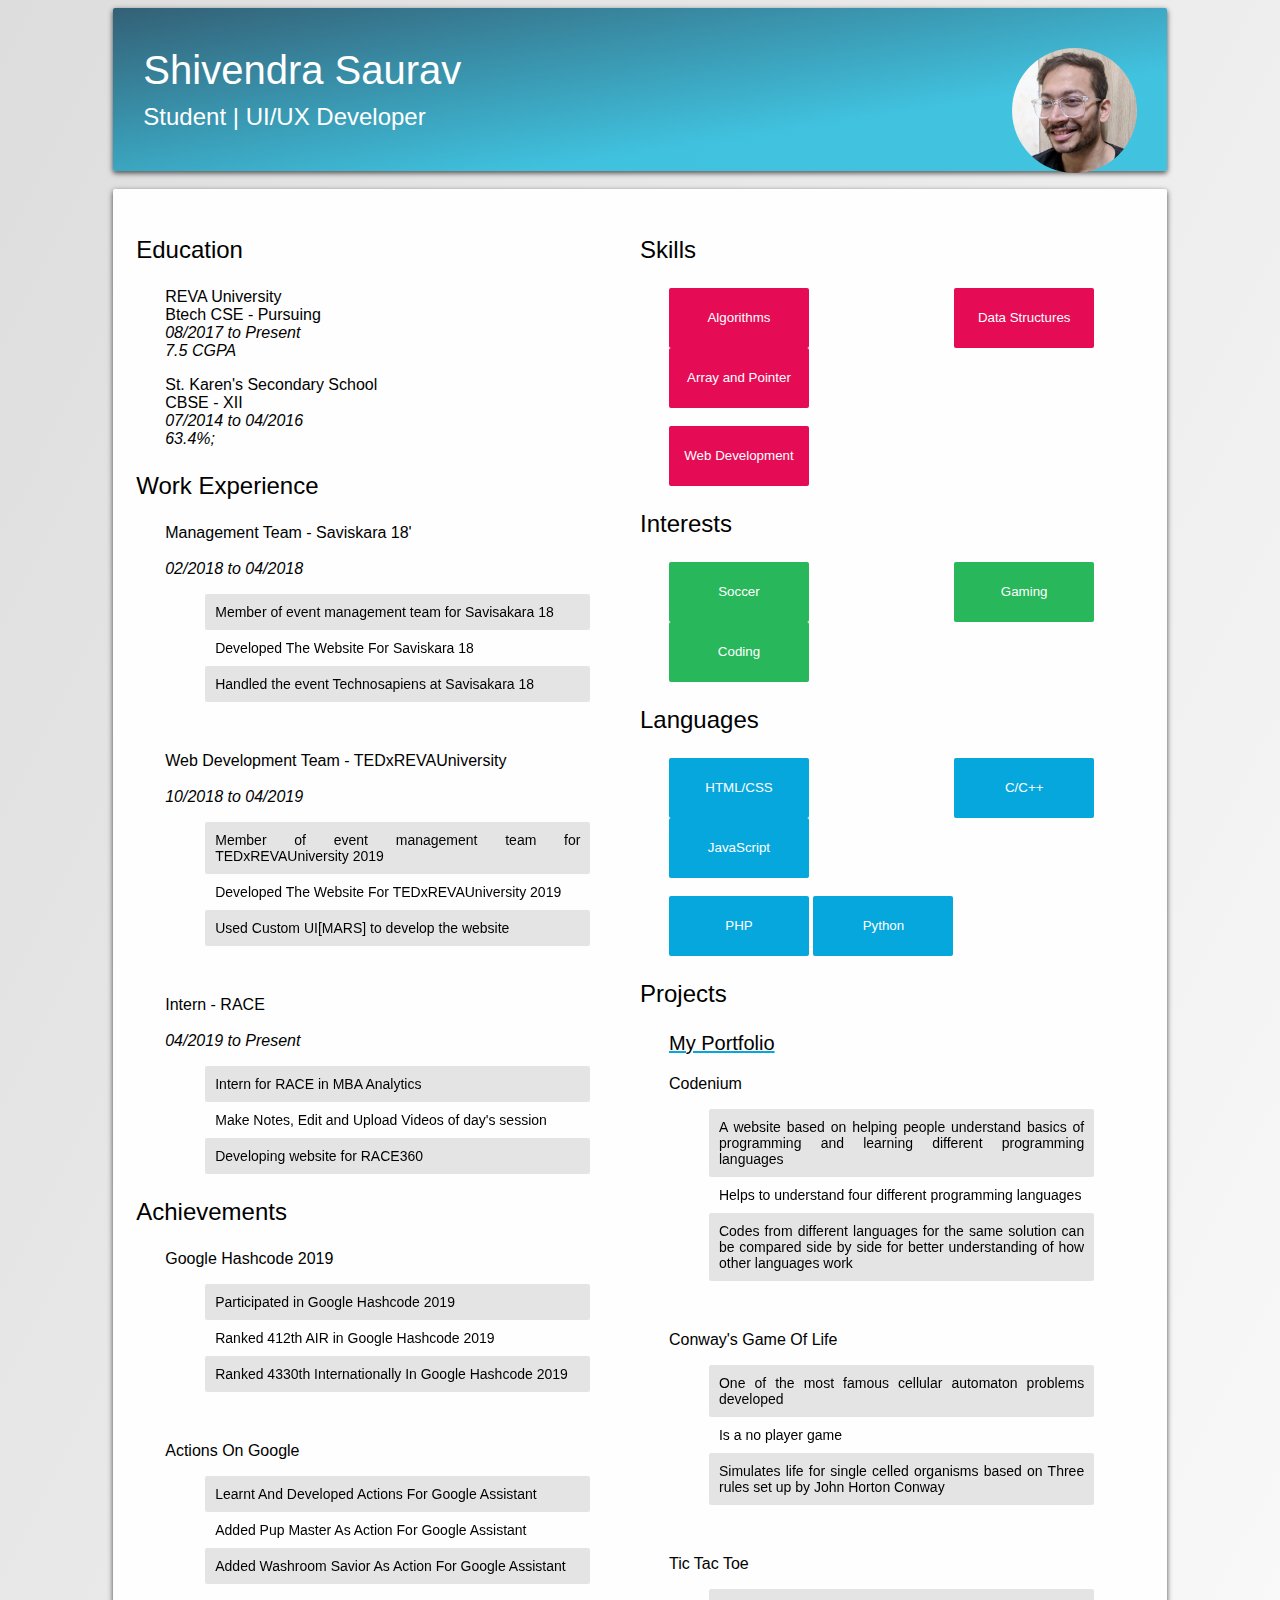
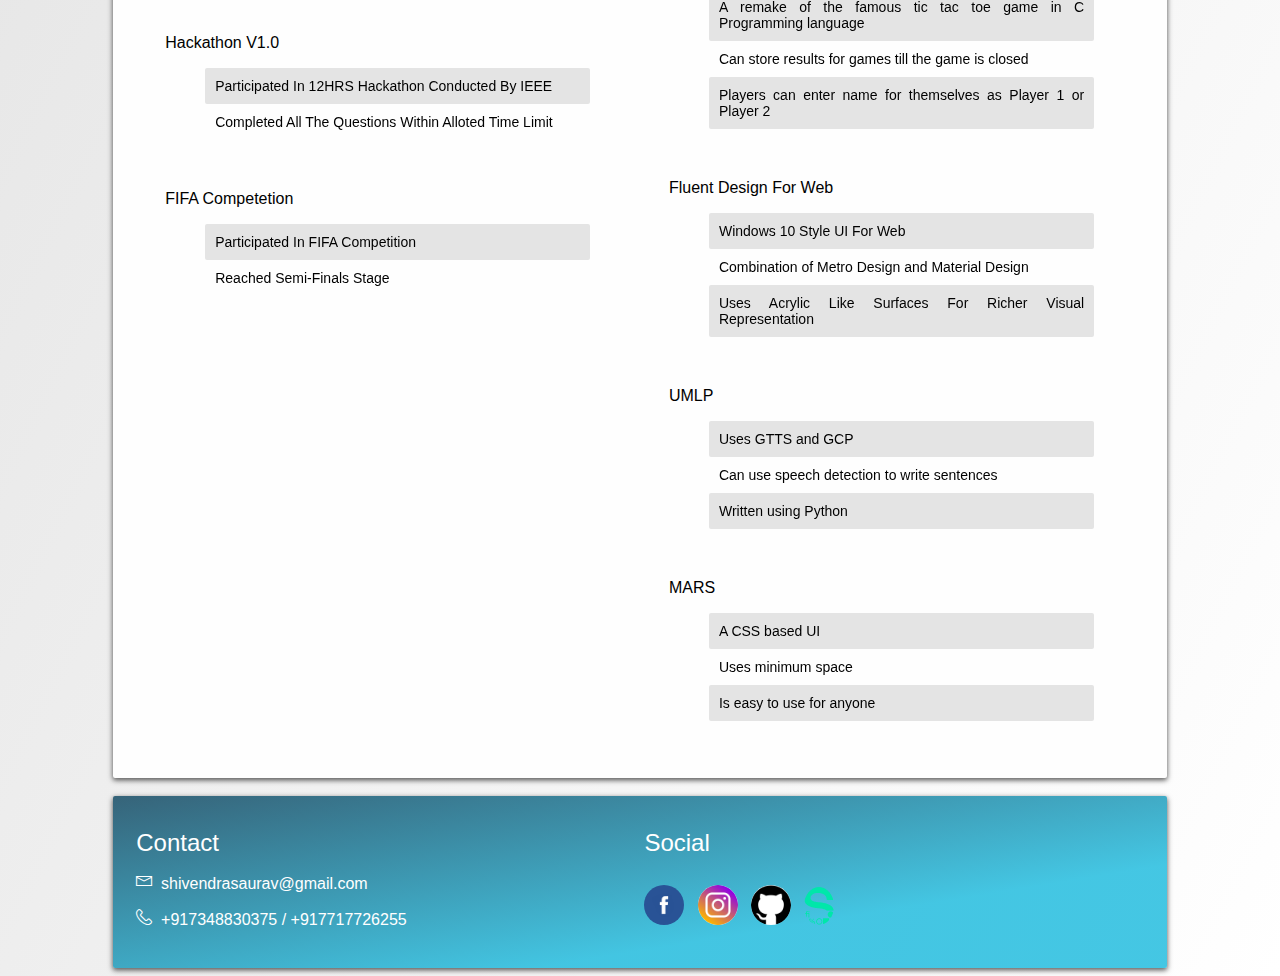
==== index.html @ 835234ba "Added Portfolio" ====
<!DOCTYPE html>
<head>
    <link href="https://fonts.googleapis.com/css?family=Open+Sans" rel="stylesheet">
    <title>Resume</title>
    <link href="./Fluent-Design/fluent.css" type="text/css" rel="stylesheet"/>
    <link href="./Fluent-Design/Icons/css/fluent-icons.css" type="text/css" rel="stylesheet"/>
    <meta name="viewport" content="width=device-width, initial-scale=1.0">
    <script src="./Fluent-Design/fluent.js"></script>
</head>
<body style="background: linear-gradient(to bottom right, #DDD, #FFF);">
    <div class="column large10 medium10 small12 center primary_blue_title zi2" style="color: #FFF; padding: 30px;">
        <img src="./cv.jpg" style="width:125px;" class="circular right" />
        <b><h4>Shivendra Saurav</h4></b>
        <h6>Student | UI/UX Developer</h6>
    </div>
    <br>
    <div class="column large10 medium10 small12 center zi2" style="background: #FEFEFE">
        <div class="column large6 medium6 small12 left">
            <p style="font-size: 24px;">Education</p>
            <div class="page_container">
                <p>
                    <b>REVA University</b><br>
                    <b>Btech CSE - Pursuing</b><br>
                    <i style="font-weight:400;">
                        08/2017 to Present<br>
                        7.5 CGPA
                    </i>
                </p>

                <p>
                    <b>St. Karen's Secondary School</b><br>
                    <b>CBSE - XII</b><br>
                    <i style="font-weight:400;">
                        07/2014 to 04/2016<br>
                        63.4%;
                    </i>
                </p>
            </div>
            <p style="font-size: 24px;">Work Experience</p>
            <div class="page_container">
                <p>
                    <div class="tooltip_container">
                        <span class="tooltip_info">
                            Saviskara is the Flagship Event of Department of C&IT, REVA University <br>
                            It takes place in Spring every year and consists of many technical and <br>
                            non-technical events. Visit the <a href="https://saviskara.github.io/2018/pc.html" >Website</a> for more info. <br>
                        </span>
                        Management Team - Saviskara 18'
                    </div><br>
                    <i style="font-weight:400;">02/2018 to 04/2018</i>
                </p>
                <ul>
                    <li>Member of event management team for Savisakara 18</li>
                    <li>Developed The Website For Saviskara 18</li>
                    <li>Handled the event Technosapiens at Savisakara 18</li>
                </ul>
                <br>
                <p>
                    <div class="tooltip_container">
                        <span class="tooltip_info">
                            TEDxREVAUniversity is an independently organised TED event. This TEDx event<br>
                            is an collective endeavour of students from different schools of REVA University.<br>
                            The aim of this event is to share great stories and diversified ideas to our<br>
                            community of 10,000+ students, faculties and staff in order to inspire them to<br>
                            innovate and to bring the change they want to see in the world. Visit the <a href="http://tedxrevauniversity.com/" >Website</a>.<br>
                        </span>
                        Web Development Team - TEDxREVAUniversity
                    </div><br>
                    <i style="font-weight:400;">10/2018 to 04/2019</i>
                </p>
                <ul>
                    <li>Member of event management team for TEDxREVAUniversity 2019</li>
                    <li>Developed The Website For TEDxREVAUniversity 2019</li>
                    <li>Used Custom UI[MARS] to develop the website</li>
                </ul>
                <br>
                <p>
                    <div class="tooltip_container">
                        <span class="tooltip_info">
                            RACE at REVA University offers PGDM, MBA Business Analytics Course in Bangalore, India<br>
                            for students &amp; working professionals. Also offers Top PG Diploma, MS, MTech in<br>
                            Cybersecurity course, training and certification. Visit the <a href="https://race.reva.edu.in/" >Website</a> for more info. <br>

                        </span>
                        Intern - RACE
                    </div><br>
                    <i style="font-weight:400;">04/2019 to Present</i>
                </p>
                <ul>
                    <li>Intern for RACE in MBA Analytics</li>
                    <li>Make Notes, Edit and Upload Videos of day's session</li>
                    <li>Developing website for RACE360</li>
                </ul>
            </div>
            <p style="font-size: 24px;">Achievements</p>
            <div class="page_container">
                <p>
                    Google Hashcode 2019
                </p>
                <ul>
                    <li>Participated in Google Hashcode 2019</li>
                    <li>Ranked 412th AIR in Google Hashcode 2019</li>
                    <li>Ranked 4330th Internationally In Google Hashcode 2019</li>
                </ul>
                <br>
                <p>
                    Actions On Google
                </p>
                <ul>
                    <li>Learnt And Developed Actions For Google Assistant</li>
                    <li>Added Pup Master As Action For Google Assistant</li>
                    <li>Added Washroom Savior As Action For Google Assistant</li>
                </ul>
                <br>
                <p>
                    Hackathon V1.0
                </p>
                <ul>
                    <li>Participated In 12HRS Hackathon Conducted By IEEE</li>
                    <li>Completed All The Questions Within Alloted Time Limit</li>
                </ul>
                <br>
                <p>
                   FIFA Competetion
                </p>
                <ul>
                    <li>Participated In FIFA Competition</li>
                    <li>Reached Semi-Finals Stage</li>
                </ul>
            </div>
            <br>
        </div>
        <div class="column large6 medium6 small12">
            
            <p style="font-size: 24px">Skills</p>
            <div class="page_container">
                <button class="primary_red frost_container" onmouseover="frosting();">
                    <span class="frost">Algorithms</span>
                </button>
                <button class="primary_red frost_container" onmouseover="frosting();">
                    <span class="frost">Data Structures</span>
                </button>
                <button class="primary_red frost_container" onmouseover="frosting();">
                    <span class="frost">Array and Pointer</span>
                </button><br><br>
                <button class="primary_red frost_container" onmouseover="frosting();">
                    <span class="frost">Web Development</span>
                </button>
            </div>
            <p style="font-size: 24px">Interests</p>
            <div class="page_container">
                <button class="primary_green frost_container" onmouseover="frosting();">
                    <span class="frost">Soccer</span>
                </button>
                <button class="primary_green frost_container" onmouseover="frosting();">
                    <span class="frost">Gaming</span>
                </button>
                <button class="primary_green frost_container" onmouseover="frosting();">
                    <span class="frost">Coding</span>
                </button>
            </div>
            <p style="font-size: 24px">Languages</p>
            <div class="page_container">
                <button class="secondary_blue frost_container" onmouseover="frosting();">
                    <span class="frost">HTML/CSS</span>
                </button>
                <button class="secondary_blue frost_container" onmouseover="frosting();">
                    <span class="frost">C/C++</span>
                </button>
                <button class="secondary_blue frost_container" onmouseover="frosting();">
                    <span class="frost">JavaScript</span>
                </button><br><br>
                <button class="secondary_blue frost_container" onmouseover="frosting();">
                    <span class="frost">PHP</span>
                </button>
                <button class="secondary_blue frost_container" onmouseover="frosting();">
                    <span class="frost">Python</span>
                </button>                  
            </div>
            <p style="font-size: 24px;">Projects</p>
            <div class="page_container">
                <a href="https://shivendrasaurav.github.io/portfolio"><p style="font-size: 20px; font-weight: 400;">My Portfolio</p></a>
                <p>Codenium</p>
                <ul>
                    <li>A website based on helping people understand basics of programming and learning different programming languages</li>
                    <li>Helps to understand four different programming languages</li>
                    <li>Codes from different languages for the same solution can be compared side by side for better understanding of how other languages work</li>
                </ul>
                <br>
                <p>Conway's Game Of Life</p>
                <ul>
                    <li>One of the most famous cellular automaton problems developed</li>
                    <li>Is a no player game</li>
                    <li>Simulates life for single celled organisms based on Three rules set up by John Horton Conway</li>
                </ul>
                <br>
                <p>Tic Tac Toe</p>
                <ul>
                    <li>A remake of the famous tic tac toe game in C Programming language</li>
                    <li>Can store results for games till the game is closed</li>
                    <li>Players can enter name for themselves as Player 1 or Player 2</li>
                </ul>
                <br>
                <p>Fluent Design For Web</p>
                <ul>
                    <li>Windows 10 Style UI For Web</li>
                    <li>Combination of Metro Design and Material Design</li>
                    <li>Uses Acrylic Like Surfaces For Richer Visual Representation</li>
                </ul>
                <br>
                <p>UMLP</p>
                <ul>
                    <li>Uses GTTS and GCP</li>
                    <li>Can use speech detection to write sentences</li>
                    <li>Written using Python</li>
                </ul>
                <br>
                <p>MARS</p>
                <ul>
                    <li>A CSS based UI</li>
                    <li>Uses minimum space</li>
                    <li>Is easy to use for anyone</li>
                </ul>
                <br>
            </div>
        </div>
    </div>
    <br>
    <div class="column large10 medium10 small12 center primary_blue_title zi2">
        <div class="column large6 medium6 small12">
            <h6>Contact</h6>
            <p><i class="ms-Icon ms-Icon--Mail icon" aria-hidden="true"></i> &nbsp;shivendrasaurav@gmail.com</p>
            <p><i class="ms-Icon ms-Icon--Phone icon" aria-hidden="true"></i> &nbsp;+917348830375 / +917717726255</p>
        </div>
        <div class="column large6 medium6 small12">
            <h6>Social</h6><br>
            <a href="https://facebook.com/shivendrasaurav"><img src="./fb.png" style="width: 40px;" class="icon circular"></a>&nbsp;&nbsp;
            <a href="https://instagram.com/shivendrasaurav"><img src="./insta.png" style="width: 40px;" class="icon circular"></a>&nbsp;&nbsp;
            <a href="https://github.com/shivendrasaurav"><img src="./gh.png" style="width: 40px;" class="icon circular"></a>&nbsp;&nbsp;
            <a href="https://sourcerer.io/shivendrasaurav"><img src="./sourcerer.svg" style="width: 30px;" class="icon circular"></a>
        </div>
    </div>
</body>
---- Fluent-Design/fluent.css ----
*{
    font-family:  'Segoe UI', 'Helvetica Neue', 'Product Sans', 'Roboto', sans-serif;
    -moz-box-sizing: border-box;
    -webkit-box-sizing: border-box;
    box-sizing: border-box;
    outline: none;
    border-radius: 2px;
    text-align: justify;
}

/*Typography*/
h1{font-size: 400%; font-weight: 200; margin: 10px; margin-left: 0px; text-align: left;}
h2{font-size: 350%; font-weight: 200; margin: 10px; margin-left: 0px; text-align: left;}
h3{font-size: 300%; font-weight: 200; margin: 10px; margin-left: 0px; text-align: left;}
h4{font-size: 250%; font-weight: 200; margin: 10px; margin-left: 0px; text-align: left;}
h5{font-size: 200%; font-weight: 200; margin: 10px; margin-left: 0px; text-align: left;}
h6{font-size: 150%; font-weight: 200; margin: 10px; margin-left: 0px; text-align: left;}

a,p,pre{font-size: 16px; font-weight: 100;}

.ta_left{text-align: left;}
.ta_right{text-align: right;}
.ta_center{text-align: center;}
/*Grid*/
.page_container,.nav_container{
    display: block;
    width: 88%;
    margin: auto;
}
footer{position: relative;}
.nav_container{background: #DFEEFD; height: 100%; bottom:0;}
.row{display: inline-flex;}
.column{display: inline-block; padding: 1%;}
.center{display: block; margin: auto;}
.left{display: block; float: left;}
.right{display: block; float: right;}

/*For Large Screens*/

@media (min-width: 1024px) {
    .large12{width: 100%;}
    .large11{width: 91.666666666666666666666666666667%;}
    .large10{width: 83.3333333333333333333333333333333%;}
    .large9{width: 75%;}
    .large8{width: 66.666666666666666666666666666667%;}
    .large7{width: 58.3333333333333333333333333333333%;}
    .large6{width: 49%;}
    .large5{width: 41.666666666666666666666666666667%;}
    .large4{width: 33.333333333333333333333333333333%;}
    .large3{width: 25%;}
    .large2{width: 16.666666666666666666666666666667%;}
    .large1{width: 8.333333333333333333333333333333%;}
}

/*For Medium Screens*/

@media (min-width: 640px) and (max-width: 1023px) {
    .medium12{width: 100%;}
    .medium11{width: 91%;}
    .medium10{width: 83%;}
    .medium9{width: 75%;}
    .medium8{width: 66%;}
    .medium7{width: 58%;}
    .medium6{width: 50%;}
    .medium5{width: 41%;}
    .medium4{width: 33%;}
    .medium3{width: 25%;}
    .medium2{width: 16%;}
    .medium1{width: 8%;}
}

/*For Small Screens*/

@media (min-width: 320px) and (max-width: 639px) {
    .small12,.small11{width: 100%;}
    .small10{width: 83.3333333333333333333333333333333%;}
    .small9{width: 75%;}
    .small8,.small7{width: 66.666666666666666666666666666667%;}
    .small6,.small5{width: 50%;}
    .small4,.small3{width: 33.333333333333333333333333333333%;}
    .small2{width:25%;}
    .small1{width: 16.666666666666666666666666666667%;}
    .small0{display:none;}
}

/*Elevation*/

.zi{box-shadow:  0 0.1px 0.4px 0 rgba(0, 0, 0, 0.4), 0 0.1px 0.3px 0 rgba(0, 0, 0, 0.38); transition: 250s ease;}
.zi1{
    box-shadow:  0 0.4px 1px 0 rgba(0, 0, 0, 0.4), 0 0.3px 1px 0 rgba(0, 0, 0, 0.38);
    transition: 250ms ease;
}
.zi2{
    box-shadow:  0 2px 4px 0 rgba(0, 0, 0, 0.4), 0 2px 6px 0 rgba(0, 0, 0, 0.38);
    transition: 250ms ease;
}
.zi3{
    box-shadow:  0 4px 8px 0 rgba(0, 0, 0, 0.4), 0 4px 12px 0 rgba(0, 0, 0, 0.38);
    transition: 250ms ease;
}
.zi4{
    box-shadow:  0 8px 16px 0 rgba(0, 0, 0, 0.4), 0 8px 24px 0 rgba(0, 0, 0, 0.38);
    transition: 250ms ease;
}
.zi:hover{box-shadow:  0.4px 0 1px 0 rgba(0, 0, 0, 0.4), 0 0.4px 1.5px 0 rgba(0, 0, 0, 0.38); transition: 250ms;}
.zi1:hover{box-shadow:  1.5px 0 3px 0 rgba(0, 0, 0, 0.4), 0 1.5px 4.5px 0 rgba(0, 0, 0, 0.38); transition: 250ms;}
.zi2:hover{box-shadow:  3px 0 6px 0 rgba(0, 0, 0, 0.4), 0 3px 9px 0 rgba(0, 0, 0, 0.38); transition: 250ms;}
.zi3:hover{box-shadow:  6px 0 12px 0 rgba(0, 0, 0, 0.4), 0 4px 12px 0 rgba(0, 0, 0, 0.38); transition: 250ms;}
.zi4:hover{box-shadow:  12px 0 24px 0 rgba(0, 0, 0, 0.4), 0 6px 18px 0 rgba(0, 0, 0, 0.38); transition: 250ms;}

/*Colors*/
.primary_blue{background: #0065AF; color:#FFF;}
.primary_green{background: #28B85B; color:#FFF;}
.primary_red{background: #e50c55; color:#FFF;}
.primary_yellow{background: #CCC908; color:#1A1A1A;}
.primary_inverted{background: #1E1E1E; color:#FFF;}
.primary_blue_title{background: linear-gradient(to bottom right, #08415CCC , #16B9DDCC 70%); color:#FFF;}
/*repeating-linear-gradient(45deg, #16B9DD 50px, #0094DD 60px)*/

.secondary_blue{background: #06A7DD; color:#FFF;}
.secondary_green{background: #06A77D; color:#FFF;}

/*Controls*/

a,.link{color:#000; position: relative; z-index: 0; text-decoration-color: #06A7DD;}
a:before,.link:before{position: absolute; background: #06955B; width: 0%; height: 15%; content: ''; left:0; bottom: 0; transition:1s ease;}
a:hover:before,.link:hover:before{position: absolute; left:0; bottom: 0; width: 100%; transition: 1s ease;}
.headlink{margin-left: 100px; font-size: 32px; text-decoration: none;}
.headlink::before{display: none;}
/*Buttons*/

button,.button{
    background: rgba(125, 125, 125, 0.4);
    border: none;
    padding: 2%;
    border: 1.5px solid transparent;
    text-align: center;
}
button.large,.button.large{width: 60%; height: 10%; font-size: 120%;}
button.icon,.button.icon{height:40px; width: 40px; border: 1px solid rgba(0, 0, 0, 0.0); margin-left: 1%;}
button.icon:hover,.button.icon:hover{border: 1px solid rgba(0, 0, 0, 0.4);}
.circular{border-radius: 100%;}
.tab::before{display: none;}
.tab button{height: 18%; width: 96%; display: block; margin: auto; text-align: center; background: #DDD;}
.tab{text-decoration: none;}

/*Frosted Buttons*/
.frost_container {
    position: relative;
    -webkit-appearance: none;
    -moz-appearance: none;
    appearance: none;
    border: none;
    font-size: auto;
    outline: none;
    overflow: hidden;
    height: 60px;
    width: 140px;
    padding: none;
}
.frost_container .frost {position: relative; pointer-events: none;}
.frost_container::before {
    --size: 0;
    content: '';
    position: absolute;
    left: var(--x);
    top: var(--y);
    width: var(--size);
    height: var(--size);
    background: radial-gradient(circle closest-side, rgba(202, 202, 202, 0.5), transparent);
    -webkit-transform: translate(-50%, -50%);
    transform: translate(-50%, -50%);
    transition: width .05s ease, height .05s ease;
}
.frost_container:hover::before {--size: 180px;}
.frost_container:active::before {--size: 4000px; transition: 200ms ease; background: radial-gradient(circle closest-side, rgba(202, 202, 202, 0.8), transparent);}
.frost_container:hover{border: 1.5px solid transparent;}

/*Inputs*/

input[type=text],input[type=password],input[type=tel],input[type=number],input[type=email],
input[type=date],input[type=datetime-local],input[type=month],input[type=search]{
    width: 80%;
    padding: 2%;
    border: 1.5px solid rgba(0, 0, 0, 0.4);
    -webkit-appearance: none;
    -moz-appearance: none;
    appearance: none;
    font-size: 14px;
}

input[type=text]:hover,input[type=password]:hover,input[type=tel]:hover,input[type=number]:hover,
input[type=email]:hover,input[type=date]:hover,input[type=datetime-local]:hover,input[type=month]:hover,input[type=search]:hover{
    border: 1.5px solid rgba(0, 0, 0, 0.6);
}
input[type=text]:focus,input[type=password]:focus,input[type=tel]:focus,input[type=number]:focus,
input[type=email]:focus,input[type=date]:focus,input[type=datetime-local]:focus,input[type=month]:focus,input[type=search]:focus{
    border: 1.5px solid rgba(6, 167, 221, 1);
}

.search_box{
    display:block;
    width: 80%;
    border: 1.5px solid rgba(0, 0, 0, 0.4); 
    padding: 0.5%;
}
.search_box input{width: 80%; border:none;}
.search_box button{background: transparent; padding: 2%; float: left; border:none;}
.search_box:hover{border: 1.5px solid rgba(0, 0, 0, 0.6);}
.search_box:hover input{border: none;}
.search_box input:focus{border: none;}
.search_box:focus-within{border: 1.5px solid rgba(6, 167, 221, 1)}

/*Dropdown*/
select{
    text-align: left;
    width: 80%;
    padding: 1.5%;
    border: 1.5px solid rgba(0, 0, 0, 0.4);
    background: #FFF;
}
select:hover{border: 1.5px solid rgba(0, 0, 0, 0.6);}
select:focus{border: 1.5px solid rgba(6, 167, 221, 1);}
select option{padding: 2%; white-space: normal;}

.drop{
    position:relative;
    width: 80%; 
    -webkit-appearance: none; 
    -moz-appearance: none; 
    border: 1.5px solid rgba(0, 0, 0, 0.4); 
    padding: 2%; height: 6%;
}
.drop:hover{border: 1.5px solid rgba(0, 0, 0, 0.6);}
.drop:checked{border: 1.5px solid rgba(6, 167, 221, 1);}
.drop_val{ position: absolute; padding: 1%; z-index: 1;}
.opt_group{width: 80%; display: none;}
input[type=radio].drop_opt{
    position:relative;
    margin-left: 0px;
    border-radius: 0;
    border: none;
    width: 100%; 
    -webkit-appearance: none; 
    -moz-appearance: none; 
    padding: 2%; 
    height: 6%;
}
input[type=radio].drop_opt:hover{background: #DDD}
input[type=radio].drop_opt:checked{background: #FFF; box-shadow: none;}
.drop_container .drop:checked ~ .opt_group{display: block; z-index: 2;}

/*Slider*/
input[type=range]{
    -webkit-appearance: none;
    -moz-appearance: none;
    width: 100%;
    background: rgba(125, 125, 125, 0.4);
    height: 1%;
}
input[type=range]:hover{background: rgba(125, 125, 125, 0.6);}

input[type=range]::-moz-range-thumb{
    -moz-appearance: none;
    height: 24px;
    width: 8px;
    border-radius: 100px;
    background: rgba(6, 167, 221, 1);
}
input[type=range]:active::-moz-range-thumb{background: rgba(125, 125, 125, 0.6);}
input[type=range]::-webkit-slider-thumb{
    -webkit-appearance: none;
    height: 24px;
    width: 8px;
    border-radius: 100px;
    background: rgba(6, 167, 221, 1);
}
input[type=range]:active::-webkit-slider-thumb{background: rgba(125, 125, 125, 0.6);}
input[type=range]::-ms-thumb{
    -ms-appearance: none;
    appearance: none;
    -webkit-appearance: none;
    height: 24px;
    width: 8px;
    border-radius: 100px;
    background: rgb(0, 0, 0);
}
input[type=range]::-ms-fill-lower{background: #06A7DD;}

input[type=radio],.radioinfo{
    appearance: none;
    -moz-appearance: none;
    -webkit-appearance: none;
    width: 25px;
    height: 25px;
    background: #FFF;
    border-radius: 90px;
    border:2px solid #000;
    margin-left: 5%;
    margin-right: 5%;
}
input[type=radio]:hover{background: rgba(125, 125, 125, 0.6);}
input[type=radio]:checked{background: rgba(0, 0, 0, 0.8); border: 5px solid #FFF; box-shadow: 0px 0px 2px 2px #06A7DD}

/*Switch*/

.switch{
    width: 0px;
    height: 0px;
    background: #eee;
    border-radius: 90px;
    opacity: 1;
}

.switch input{
    -moz-appearance: none;
    -webkit-appearance: none;
    appearance: none;
    z-index: 1;
    position: absolute;
    cursor: pointer;
    width: 50px;
    height: 24px;
    border-radius: 90px;
    border: 2px solid rgba(0, 0, 0, 0.6);
}

.toggle{
    position: absolute;
    background: #000;
    z-index: 2;
    display: inline-block;
    width: 16px;
    height: 16px;
    border-radius: 90px;
    margin: 4px;
}

.switch input:checked ~ .toggle{
    background: #FFF;
    transform: translateX(25px);
}
.switch input:checked{
    background:#06A7DD;
    border: none;
}

/*Checkbox*/
.check{
    display: block;
    position: relative;
    user-select: none;
}

.check input{
    -moz-appearance: none;
    -webkit-appearance: none;
    appearance: none;
    z-index: 1;
    opacity: 1;
    position: absolute;
    cursor: pointer;
    width: 25px;
    height: 25px;
}
.checkmark{
    color: transparent;
    z-index: 0;
    display: inline-block;
    position: absolute;
    width: 25px;
    height: 25px;
    border: 2px solid rgba(0, 0, 0, 0.4);
}
.check input:hover{border:2px solid #000}

.check input:checked ~ .checkmark{
    background: #06A7DD;
    color: #FFF;
    font-weight: bold;
    border: 2px solid #06A7DD;
}

/*lists and tables*/
ol{
    list-style: none;
    counter-reset: fluent-counter;
}
ul{list-style: none;}
ol li{
    counter-increment: fluent-counter;
    padding: 10px;
    border: none;
    transition: 200ms;
}
ul li{
    padding: 10px;
    border: none;
    transition: 200ms;
}
ol li::before{
    content: counter(fluent-counter)".";
    padding-right: 20px;
}
li:nth-child(odd) {background-color: rgba(0, 0, 0, 0.1); color: #000; backdrop-filter: blur(90px);}
li:nth-child(even) {background-color:  rgba(255, 255, 255, 0.1); color: #000; backdrop-filter: blur(90px);}
li:hover{border-left: 4px solid #000; transition: 200ms; background: rgba(200, 200, 200, 0.6);}

/*Tables*/
.table_container{overflow-x: auto; display: block; margin-left: 5%;}
table{border-collapse: collapse; border:none; width: 90%;}
th,td{padding:10px; border-radius: 0px;}
tr:nth-child(odd){background: rgba(0, 0, 0, 0.1);}
tr:nth-child(even){background: rgba(255, 255, 255, 0.1);}
tr:hover{transition: 200ms; background: rgba(200, 200, 200, 0.6); color:rgba(0, 0, 0, 0.8);}

/*Progress*/
.simple_progress_bar{
    position: relative;
    width: 80%;
    height: 2%;
    background: rgba(0, 0, 0, 0.4);
}
.simple_progress_bar:hover,.indeterminate_progress_bar:hover{background: rgba(0, 0, 0, 0.6);}
.simple_progress_bar::before{
    position: absolute;
    content: ' ';
    width: 0%;
    height: 100%;
    background: radial-gradient(circle at 95%, #08415C, #06A7DD);
    animation: simple 2.5s infinite linear;
}
@keyframes simple{
    0%{width: 0%;}
    100%{width: 100%;}
}

.indeterminate_progress_bar{
    position: relative;
    width: 80%;
    height: 2%;
    background: rgba(0, 0, 0, 0.4);
    overflow: hidden;
}
.indeterminate_progress_bar::before{
    position: absolute;
    content: ' ';
    width: 30%;
    height: 100%;
    background: radial-gradient(circle at 50%, #08415C, #06A7DD, transparent);
    animation: intderminate 2.5s infinite linear;
    margin-left: -12.5%;
}
@keyframes intderminate{
    0%{transform: translateX(0%);}
    100%{transform: translateX(350%);}
}
.spinner{
    border-radius: 100%;
    animation: spin 1s infinite linear;
    border: 4px solid rgba(0, 0, 0, 0.4);
    border-top: 4px solid #06A7DD;
}
@keyframes spin{
    0%{transform:rotateZ(0deg);}
    100%{transform:rotateZ(360deg);}
}
.xs{width: 20px; height: 20px;}
.s{width: 32px; height: 32px;}
.m{width: 44px; height: 44px;}
.l{width: 60px; height: 60px;}

/*Surfaces*/

.modal_container{
    background: rgba(0, 0, 0, 0.4);
    position: fixed;
    top:0;
    bottom:0;
    left: 0;
    right: 0;
    z-index: 10;
    -webkit-backdrop-filter: blur(10px);
}
.modal_content{
    display: block;
    margin: auto;
    width: 75%;
    height: 80%;
    background: #FFF;
    overflow-y: auto;
    margin-top: 5%;
    scrollbar-width: 0px;
}
.modal_container::-webkit-scrollbar{display: none;}
.sidepanel_container{
    background: rgba(255, 255, 255, 0.6);
    position: fixed;
    top:0;
    bottom:0;
    left: 0;
    right: 0;
    z-index: 11;
    -webkit-backdrop-filter: blur(10px);
}
.sidepanel_content{
    width: 320px;
    background: #FFF;
    height: 100%;
    padding: 10px;
}
.panel_item{
    width: 100%;
    padding: 10px;
    transition: 200ms;
}
.panel_item:hover{background: rgba(125, 125, 125, 0.2); transition: 200ms;}
.panel_item:focus,.panel_item:active{background: rgba(125, 125, 125, 0.25); border-left: 4px solid #000; transition: 200ms;}

.tooltip_info{
    border: 0.5px solid;
    border-radius: 5px;
    position: absolute;
    z-index: 12;
    max-width: 80%;
    background: #FFF;
    color: #000;
    width:0;
    height: 0;
    font-size: 0px;
    opacity: 0;
    margin-top:24px;
}
.tooltip_container:hover .tooltip_info{opacity: 1; width: auto; height: auto; font-size: 16px; padding: 15px; overflow-y: auto;}

.dialogue_box{
    z-index: 12;
    position: absolute;
    top:60%;
    left: 40%;
    min-width: 25%;
    min-height: 15%;
    border:2px solid rgba(125, 125, 125, 0.9);
    display: none;
    box-shadow:  6px 0 12px 0 rgba(0, 0, 0, 0.4), 0 4px 12px 0 rgba(0, 0, 0, 0.38);
}
.dialogue_pane{
    height: 38px;
    background: rgba(125, 125, 125, 0.9);
    cursor: move;
}
.dialogue_content{
    padding: 5px;
    background: #FFF;
}
/*Overlay*/
img{width: 100%; height: auto;}

.overlay_container:hover .overlay{
    display: block;
    opacity: 1;
    transition: 300ms;
}
.overlay_container:hover .overlay_content{filter: blur(10px);}
.overlay_container{
    width: 80%;
    position: relative;
}
.overlay{
    text-align: center;
    width: 100%;
    opacity: 0;
    position: absolute;
    left:0;
    right: 0;
    top:0;
    bottom: 0;
    background: rgba(0, 0, 0, 0.6);
    color: #FFF;
    transition: 300ms;
}
/*Snackbar*/
.snackbar_content{
    z-index: 1;
    position: fixed;
    text-align: center;
    bottom:20;
    padding: 2%;
    min-width: 40%;
    max-width: 80%;
    opacity: 0.9;
    display: none;
    -webkit-backdrop-filter: blur(10px);
}
.snackbar_content:hover{opacity: 1;}
.snackbar_container .snackbar_button:focus ~ .snackbar_content{display: block; margin: auto;}

/*Breadcrumbs*/
li.breadcrumb_icon{font-size: 20px;}
li.breadcrumb{display: inline-block; position: relative; background: #FFF; font-size: 20px;}
li.breadcrumb:hover{background: rgba(0, 0, 0, 0.2); border: none;}

/*Contextual Menu*/

.contextual_container{width: 50%;}
.contextual_button{
    background: #FFF;
    padding: 2%;
    appearance: none;
    -webkit-appearance: none;
    width: 100%;
    height: 5%;
    position: relative;
    opacity: 0;
}
.contextual_val{position: absolute; padding: 0.5%; border:1.5px solid rgba(0, 0, 0, 0.4);}
.contextual_button:hover{border:1.5px solid rgba(0, 0, 0, 0.6);}
.contextual_button:focus{border:1.5px solid rgba(6, 167, 221, 1);}
.contextual_group{border: 1.5px solid rgba(0, 0, 0, 0.4); display: none; z-index: 2; position: absolute; width: 260px; background: #FFF;}
li.contextual_item,li.navigation_item{padding: 2%; list-style: none; background: transparent;}
li.contextual_item:hover,li.navigation_item:hover{background: rgba(0, 0, 0, 0.2); border: none;}
.contextual_container .contextual_button:checked ~ .contextual_group{display: block;}
a li.contextual_item, a li.navigation_item{font-size: 16px; font-weight: 400;}
li.navigation_item{ background: #DFEEFD;}

/*Pivot*/
.pivot_container{width:100%; z-index: 5; color: #FFF;}
.pivot_button{padding: 1%; text-decoration: none; background: transparent; color: #FFF;}
.pivot_button::before{background: #FFF;}
.pivot_button.active::before{width: 90%;}
.pivot_button.active:hover::before{width: 100%;}
.pivot_heading{margin-left:24px; font-size: 42px;}
/*Command Bar*/
.commandbar_container{width: 100%;}
.commandbar_button{background: #FFF; padding: 1%;}
.commandbar_button:hover{background: rgba(0, 0, 0, 0.2);}
.commandbar_button:focus{background: rgba(0, 0, 0, 0.3);}

/*Side Navigation*/
.navigation_container{width: 100%;}
.navigation_val{position: absolute; padding: 0.5%;}
.navigation_group{ display: none; width: auto; background: #DFEEFD; padding-left:20px;}
.navigation_button{
    background: #FFF;
    padding: 2%;
    appearance: none;
    -webkit-appearance: none;
    width: 100%;
    height: 5%;
    position: relative;
    opacity: 0;
}
a li.navigation_item{border:none; text-decoration: none;}
li.navigation_item::before{display: none;}
.navigation_container .navigation_button:checked ~ .navigation_group{display: block;}
.nav_disp{padding-right: 10px;}

li{font-size: 14px;}
---- Fluent-Design/Icons/css/fluent-icons.css ----
/*
  Your use of the content in the files referenced here is subject to the terms of the license at https://aka.ms/fabric-assets-license
*/
@font-face {
  font-family: 'FabricMDL2Icons';
  src: url('../fonts/fluent-icons-0bed9767.woff') format('woff');
}

.ms-Icon {
  -moz-osx-font-smoothing: grayscale;
  -webkit-font-smoothing: antialiased;
  display: inline-block;
  font-family: 'FabricMDL2Icons';
  font-style: normal;
  font-weight: normal;
  speak: none;
}

.ms-Icon--GlobalNavButton:before { content: "\E700"; }
.ms-Icon--InternetSharing:before { content: "\E704"; }
.ms-Icon--Brightness:before { content: "\E706"; }
.ms-Icon--MapPin:before { content: "\E707"; }
.ms-Icon--Airplane:before { content: "\E709"; }
.ms-Icon--Tablet:before { content: "\E70A"; }
.ms-Icon--QuickNote:before { content: "\E70B"; }
.ms-Icon--ChevronDown:before { content: "\E70D"; }
.ms-Icon--ChevronUp:before { content: "\E70E"; }
.ms-Icon--Edit:before { content: "\E70F"; }
.ms-Icon--Add:before { content: "\E710"; }
.ms-Icon--Cancel:before { content: "\E711"; }
.ms-Icon--More:before { content: "\E712"; }
.ms-Icon--Settings:before { content: "\E713"; }
.ms-Icon--Video:before { content: "\E714"; }
.ms-Icon--Mail:before { content: "\E715"; }
.ms-Icon--People:before { content: "\E716"; }
.ms-Icon--Phone:before { content: "\E717"; }
.ms-Icon--Pin:before { content: "\E718"; }
.ms-Icon--Shop:before { content: "\E719"; }
.ms-Icon--Stop:before { content: "\E71A"; }
.ms-Icon--Link:before { content: "\E71B"; }
.ms-Icon--Filter:before { content: "\E71C"; }
.ms-Icon--AllApps:before { content: "\E71D"; }
.ms-Icon--Zoom:before { content: "\E71E"; }
.ms-Icon--ZoomOut:before { content: "\E71F"; }
.ms-Icon--Microphone:before { content: "\E720"; }
.ms-Icon--Search:before { content: "\E721"; }
.ms-Icon--Camera:before { content: "\E722"; }
.ms-Icon--Attach:before { content: "\E723"; }
.ms-Icon--Send:before { content: "\E724"; }
.ms-Icon--FavoriteList:before { content: "\E728"; }
.ms-Icon--PageSolid:before { content: "\E729"; }
.ms-Icon--Forward:before { content: "\E72A"; }
.ms-Icon--Back:before { content: "\E72B"; }
.ms-Icon--Refresh:before { content: "\E72C"; }
.ms-Icon--Share:before { content: "\E72D"; }
.ms-Icon--Lock:before { content: "\E72E"; }
.ms-Icon--BlockedSite:before { content: "\E72F"; }
.ms-Icon--ReportHacked:before { content: "\E730"; }
.ms-Icon--EMI:before { content: "\E731"; }
.ms-Icon--MiniLink:before { content: "\E732"; }
.ms-Icon--Blocked:before { content: "\E733"; }
.ms-Icon--FavoriteStar:before { content: "\E734"; }
.ms-Icon--FavoriteStarFill:before { content: "\E735"; }
.ms-Icon--ReadingMode:before { content: "\E736"; }
.ms-Icon--Favicon:before { content: "\E737"; }
.ms-Icon--Remove:before { content: "\E738"; }
.ms-Icon--Checkbox:before { content: "\E739"; }
.ms-Icon--CheckboxComposite:before { content: "\E73A"; }
.ms-Icon--CheckboxFill:before { content: "\E73B"; }
.ms-Icon--CheckboxIndeterminate:before { content: "\E73C"; }
.ms-Icon--CheckboxCompositeReversed:before { content: "\E73D"; }
.ms-Icon--CheckMark:before { content: "\E73E"; }
.ms-Icon--BackToWindow:before { content: "\E73F"; }
.ms-Icon--FullScreen:before { content: "\E740"; }
.ms-Icon--Print:before { content: "\E749"; }
.ms-Icon--Up:before { content: "\E74A"; }
.ms-Icon--Down:before { content: "\E74B"; }
.ms-Icon--OEM:before { content: "\E74C"; }
.ms-Icon--Delete:before { content: "\E74D"; }
.ms-Icon--Save:before { content: "\E74E"; }
.ms-Icon--ReturnKey:before { content: "\E751"; }
.ms-Icon--Cloud:before { content: "\E753"; }
.ms-Icon--Flashlight:before { content: "\E754"; }
.ms-Icon--CommandPrompt:before { content: "\E756"; }
.ms-Icon--Sad:before { content: "\E757"; }
.ms-Icon--RealEstate:before { content: "\E758"; }
.ms-Icon--SIPMove:before { content: "\E759"; }
.ms-Icon--EraseTool:before { content: "\E75C"; }
.ms-Icon--GripperTool:before { content: "\E75E"; }
.ms-Icon--Dialpad:before { content: "\E75F"; }
.ms-Icon--PageLeft:before { content: "\E760"; }
.ms-Icon--PageRight:before { content: "\E761"; }
.ms-Icon--MultiSelect:before { content: "\E762"; }
.ms-Icon--KeyboardClassic:before { content: "\E765"; }
.ms-Icon--Play:before { content: "\E768"; }
.ms-Icon--Pause:before { content: "\E769"; }
.ms-Icon--ChevronLeft:before { content: "\E76B"; }
.ms-Icon--ChevronRight:before { content: "\E76C"; }
.ms-Icon--InkingTool:before { content: "\E76D"; }
.ms-Icon--Emoji2:before { content: "\E76E"; }
.ms-Icon--GripperBarHorizontal:before { content: "\E76F"; }
.ms-Icon--System:before { content: "\E770"; }
.ms-Icon--Personalize:before { content: "\E771"; }
.ms-Icon--SearchAndApps:before { content: "\E773"; }
.ms-Icon--Globe:before { content: "\E774"; }
.ms-Icon--EaseOfAccess:before { content: "\E776"; }
.ms-Icon--ContactInfo:before { content: "\E779"; }
.ms-Icon--Unpin:before { content: "\E77A"; }
.ms-Icon--Contact:before { content: "\E77B"; }
.ms-Icon--Memo:before { content: "\E77C"; }
.ms-Icon--IncomingCall:before { content: "\E77E"; }
.ms-Icon--Paste:before { content: "\E77F"; }
.ms-Icon--WindowsLogo:before { content: "\E782"; }
.ms-Icon--Error:before { content: "\E783"; }
.ms-Icon--GripperBarVertical:before { content: "\E784"; }
.ms-Icon--Unlock:before { content: "\E785"; }
.ms-Icon--Slideshow:before { content: "\E786"; }
.ms-Icon--Calendar:before { content: "\E787"; }
.ms-Icon--Megaphone:before { content: "\E789"; }
.ms-Icon--AutoEnhanceOn:before { content: "\E78D"; }
.ms-Icon--AutoEnhanceOff:before { content: "\E78E"; }
.ms-Icon--Color:before { content: "\E790"; }
.ms-Icon--SaveAs:before { content: "\E792"; }
.ms-Icon--Light:before { content: "\E793"; }
.ms-Icon--Filters:before { content: "\E795"; }
.ms-Icon--AspectRatio:before { content: "\E799"; }
.ms-Icon--Contrast:before { content: "\E7A1"; }
.ms-Icon--Redo:before { content: "\E7A6"; }
.ms-Icon--Undo:before { content: "\E7A7"; }
.ms-Icon--Crop:before { content: "\E7A8"; }
.ms-Icon--PhotoCollection:before { content: "\E7AA"; }
.ms-Icon--Album:before { content: "\E7AB"; }
.ms-Icon--Rotate:before { content: "\E7AD"; }
.ms-Icon--PanoIndicator:before { content: "\E7B0"; }
.ms-Icon--Translate:before { content: "\E7B2"; }
.ms-Icon--RedEye:before { content: "\E7B3"; }
.ms-Icon--ThumbnailView:before { content: "\E7B6"; }
.ms-Icon--Package:before { content: "\E7B8"; }
.ms-Icon--Telemarketer:before { content: "\E7B9"; }
.ms-Icon--Warning:before { content: "\E7BA"; }
.ms-Icon--Financial:before { content: "\E7BB"; }
.ms-Icon--Education:before { content: "\E7BE"; }
.ms-Icon--ShoppingCart:before { content: "\E7BF"; }
.ms-Icon--Train:before { content: "\E7C0"; }
.ms-Icon--Flag:before { content: "\E7C1"; }
.ms-Icon--Move:before { content: "\E7C2"; }
.ms-Icon--Page:before { content: "\E7C3"; }
.ms-Icon--TouchPointer:before { content: "\E7C9"; }
.ms-Icon--Merge:before { content: "\E7D5"; }
.ms-Icon--TurnRight:before { content: "\E7DB"; }
.ms-Icon--Ferry:before { content: "\E7E3"; }
.ms-Icon--Highlight:before { content: "\E7E6"; }
.ms-Icon--PowerButton:before { content: "\E7E8"; }
.ms-Icon--Tab:before { content: "\E7E9"; }
.ms-Icon--Admin:before { content: "\E7EF"; }
.ms-Icon--TVMonitor:before { content: "\E7F4"; }
.ms-Icon--Speakers:before { content: "\E7F5"; }
.ms-Icon--Game:before { content: "\E7FC"; }
.ms-Icon--UnstackSelected:before { content: "\E7FE"; }
.ms-Icon--StackIndicator:before { content: "\E7FF"; }
.ms-Icon--Nav2DMapView:before { content: "\E800"; }
.ms-Icon--StreetsideSplitMinimize:before { content: "\E802"; }
.ms-Icon--Car:before { content: "\E804"; }
.ms-Icon--Bus:before { content: "\E806"; }
.ms-Icon--EatDrink:before { content: "\E807"; }
.ms-Icon--SeeDo:before { content: "\E808"; }
.ms-Icon--LocationCircle:before { content: "\E80E"; }
.ms-Icon--Home:before { content: "\E80F"; }
.ms-Icon--SwitcherStartEnd:before { content: "\E810"; }
.ms-Icon--ParkingLocation:before { content: "\E811"; }
.ms-Icon--IncidentTriangle:before { content: "\E814"; }
.ms-Icon--Touch:before { content: "\E815"; }
.ms-Icon--MapDirections:before { content: "\E816"; }
.ms-Icon--CaretHollow:before { content: "\E817"; }
.ms-Icon--CaretSolid:before { content: "\E818"; }
.ms-Icon--History:before { content: "\E81C"; }
.ms-Icon--Location:before { content: "\E81D"; }
.ms-Icon--MapLayers:before { content: "\E81E"; }
.ms-Icon--SearchNearby:before { content: "\E820"; }
.ms-Icon--Work:before { content: "\E821"; }
.ms-Icon--Recent:before { content: "\E823"; }
.ms-Icon--Hotel:before { content: "\E824"; }
.ms-Icon--Bank:before { content: "\E825"; }
.ms-Icon--LocationDot:before { content: "\E827"; }
.ms-Icon--Dictionary:before { content: "\E82D"; }
.ms-Icon--ChromeBack:before { content: "\E830"; }
.ms-Icon--FolderOpen:before { content: "\E838"; }
.ms-Icon--Pinned:before { content: "\E840"; }
.ms-Icon--PinnedFill:before { content: "\E842"; }
.ms-Icon--RevToggleKey:before { content: "\E845"; }
.ms-Icon--USB:before { content: "\E88E"; }
.ms-Icon--View:before { content: "\E890"; }
.ms-Icon--Previous:before { content: "\E892"; }
.ms-Icon--Next:before { content: "\E893"; }
.ms-Icon--Clear:before { content: "\E894"; }
.ms-Icon--Sync:before { content: "\E895"; }
.ms-Icon--Download:before { content: "\E896"; }
.ms-Icon--Help:before { content: "\E897"; }
.ms-Icon--Upload:before { content: "\E898"; }
.ms-Icon--Emoji:before { content: "\E899"; }
.ms-Icon--MailForward:before { content: "\E89C"; }
.ms-Icon--ClosePane:before { content: "\E89F"; }
.ms-Icon--OpenPane:before { content: "\E8A0"; }
.ms-Icon--PreviewLink:before { content: "\E8A1"; }
.ms-Icon--ZoomIn:before { content: "\E8A3"; }
.ms-Icon--Bookmarks:before { content: "\E8A4"; }
.ms-Icon--Document:before { content: "\E8A5"; }
.ms-Icon--ProtectedDocument:before { content: "\E8A6"; }
.ms-Icon--OpenInNewWindow:before { content: "\E8A7"; }
.ms-Icon--MailFill:before { content: "\E8A8"; }
.ms-Icon--ViewAll:before { content: "\E8A9"; }
.ms-Icon--Switch:before { content: "\E8AB"; }
.ms-Icon--Rename:before { content: "\E8AC"; }
.ms-Icon--Go:before { content: "\E8AD"; }
.ms-Icon--Remote:before { content: "\E8AF"; }
.ms-Icon--SelectAll:before { content: "\E8B3"; }
.ms-Icon--Orientation:before { content: "\E8B4"; }
.ms-Icon--Import:before { content: "\E8B5"; }
.ms-Icon--Folder:before { content: "\E8B7"; }
.ms-Icon--Picture:before { content: "\E8B9"; }
.ms-Icon--ChromeClose:before { content: "\E8BB"; }
.ms-Icon--ShowResults:before { content: "\E8BC"; }
.ms-Icon--Message:before { content: "\E8BD"; }
.ms-Icon--CalendarDay:before { content: "\E8BF"; }
.ms-Icon--CalendarWeek:before { content: "\E8C0"; }
.ms-Icon--MailReplyAll:before { content: "\E8C2"; }
.ms-Icon--Read:before { content: "\E8C3"; }
.ms-Icon--Cut:before { content: "\E8C6"; }
.ms-Icon--PaymentCard:before { content: "\E8C7"; }
.ms-Icon--Copy:before { content: "\E8C8"; }
.ms-Icon--Important:before { content: "\E8C9"; }
.ms-Icon--MailReply:before { content: "\E8CA"; }
.ms-Icon--Sort:before { content: "\E8CB"; }
.ms-Icon--GotoToday:before { content: "\E8D1"; }
.ms-Icon--Font:before { content: "\E8D2"; }
.ms-Icon--FontColor:before { content: "\E8D3"; }
.ms-Icon--FolderFill:before { content: "\E8D5"; }
.ms-Icon--Permissions:before { content: "\E8D7"; }
.ms-Icon--DisableUpdates:before { content: "\E8D8"; }
.ms-Icon--Unfavorite:before { content: "\E8D9"; }
.ms-Icon--Italic:before { content: "\E8DB"; }
.ms-Icon--Underline:before { content: "\E8DC"; }
.ms-Icon--Bold:before { content: "\E8DD"; }
.ms-Icon--MoveToFolder:before { content: "\E8DE"; }
.ms-Icon--Dislike:before { content: "\E8E0"; }
.ms-Icon--Like:before { content: "\E8E1"; }
.ms-Icon--AlignRight:before { content: "\E8E2"; }
.ms-Icon--AlignCenter:before { content: "\E8E3"; }
.ms-Icon--AlignLeft:before { content: "\E8E4"; }
.ms-Icon--OpenFile:before { content: "\E8E5"; }
.ms-Icon--ClearSelection:before { content: "\E8E6"; }
.ms-Icon--FontDecrease:before { content: "\E8E7"; }
.ms-Icon--FontIncrease:before { content: "\E8E8"; }
.ms-Icon--FontSize:before { content: "\E8E9"; }
.ms-Icon--CellPhone:before { content: "\E8EA"; }
.ms-Icon--Tag:before { content: "\E8EC"; }
.ms-Icon--RepeatOne:before { content: "\E8ED"; }
.ms-Icon--RepeatAll:before { content: "\E8EE"; }
.ms-Icon--Calculator:before { content: "\E8EF"; }
.ms-Icon--Library:before { content: "\E8F1"; }
.ms-Icon--PostUpdate:before { content: "\E8F3"; }
.ms-Icon--NewFolder:before { content: "\E8F4"; }
.ms-Icon--CalendarReply:before { content: "\E8F5"; }
.ms-Icon--UnsyncFolder:before { content: "\E8F6"; }
.ms-Icon--SyncFolder:before { content: "\E8F7"; }
.ms-Icon--BlockContact:before { content: "\E8F8"; }
.ms-Icon--AddFriend:before { content: "\E8FA"; }
.ms-Icon--Accept:before { content: "\E8FB"; }
.ms-Icon--BulletedList:before { content: "\E8FD"; }
.ms-Icon--Preview:before { content: "\E8FF"; }
.ms-Icon--News:before { content: "\E900"; }
.ms-Icon--Chat:before { content: "\E901"; }
.ms-Icon--Group:before { content: "\E902"; }
.ms-Icon--World:before { content: "\E909"; }
.ms-Icon--Comment:before { content: "\E90A"; }
.ms-Icon--DockLeft:before { content: "\E90C"; }
.ms-Icon--DockRight:before { content: "\E90D"; }
.ms-Icon--Repair:before { content: "\E90F"; }
.ms-Icon--Accounts:before { content: "\E910"; }
.ms-Icon--Street:before { content: "\E913"; }
.ms-Icon--RadioBullet:before { content: "\E915"; }
.ms-Icon--Stopwatch:before { content: "\E916"; }
.ms-Icon--Clock:before { content: "\E917"; }
.ms-Icon--WorldClock:before { content: "\E918"; }
.ms-Icon--AlarmClock:before { content: "\E919"; }
.ms-Icon--Photo:before { content: "\E91B"; }
.ms-Icon--ActionCenter:before { content: "\E91C"; }
.ms-Icon--Hospital:before { content: "\E91D"; }
.ms-Icon--Timer:before { content: "\E91E"; }
.ms-Icon--FullCircleMask:before { content: "\E91F"; }
.ms-Icon--LocationFill:before { content: "\E920"; }
.ms-Icon--ChromeMinimize:before { content: "\E921"; }
.ms-Icon--ChromeRestore:before { content: "\E923"; }
.ms-Icon--Annotation:before { content: "\E924"; }
.ms-Icon--Fingerprint:before { content: "\E928"; }
.ms-Icon--Handwriting:before { content: "\E929"; }
.ms-Icon--ChromeFullScreen:before { content: "\E92D"; }
.ms-Icon--Completed:before { content: "\E930"; }
.ms-Icon--Label:before { content: "\E932"; }
.ms-Icon--FlickDown:before { content: "\E935"; }
.ms-Icon--FlickUp:before { content: "\E936"; }
.ms-Icon--FlickLeft:before { content: "\E937"; }
.ms-Icon--FlickRight:before { content: "\E938"; }
.ms-Icon--MiniExpand:before { content: "\E93A"; }
.ms-Icon--MiniContract:before { content: "\E93B"; }
.ms-Icon--Streaming:before { content: "\E93E"; }
.ms-Icon--MusicInCollection:before { content: "\E940"; }
.ms-Icon--OneDriveLogo:before { content: "\E941"; }
.ms-Icon--CompassNW:before { content: "\E942"; }
.ms-Icon--Code:before { content: "\E943"; }
.ms-Icon--LightningBolt:before { content: "\E945"; }
.ms-Icon--Info:before { content: "\E946"; }
.ms-Icon--CalculatorMultiply:before { content: "\E947"; }
.ms-Icon--CalculatorAddition:before { content: "\E948"; }
.ms-Icon--CalculatorSubtract:before { content: "\E949"; }
.ms-Icon--CalculatorPercentage:before { content: "\E94C"; }
.ms-Icon--CalculatorEqualTo:before { content: "\E94E"; }
.ms-Icon--PrintfaxPrinterFile:before { content: "\E956"; }
.ms-Icon--StorageOptical:before { content: "\E958"; }
.ms-Icon--Communications:before { content: "\E95A"; }
.ms-Icon--Headset:before { content: "\E95B"; }
.ms-Icon--Health:before { content: "\E95E"; }
.ms-Icon--FrontCamera:before { content: "\E96B"; }
.ms-Icon--ChevronUpSmall:before { content: "\E96D"; }
.ms-Icon--ChevronDownSmall:before { content: "\E96E"; }
.ms-Icon--ChevronLeftSmall:before { content: "\E96F"; }
.ms-Icon--ChevronRightSmall:before { content: "\E970"; }
.ms-Icon--ChevronUpMed:before { content: "\E971"; }
.ms-Icon--ChevronDownMed:before { content: "\E972"; }
.ms-Icon--ChevronLeftMed:before { content: "\E973"; }
.ms-Icon--ChevronRightMed:before { content: "\E974"; }
.ms-Icon--Devices2:before { content: "\E975"; }
.ms-Icon--PC1:before { content: "\E977"; }
.ms-Icon--PresenceChickletVideo:before { content: "\E979"; }
.ms-Icon--Reply:before { content: "\E97A"; }
.ms-Icon--HalfAlpha:before { content: "\E97E"; }
.ms-Icon--ConstructionCone:before { content: "\E98F"; }
.ms-Icon--DoubleChevronLeftMed:before { content: "\E991"; }
.ms-Icon--Volume0:before { content: "\E992"; }
.ms-Icon--Volume1:before { content: "\E993"; }
.ms-Icon--Volume2:before { content: "\E994"; }
.ms-Icon--Volume3:before { content: "\E995"; }
.ms-Icon--Chart:before { content: "\E999"; }
.ms-Icon--Robot:before { content: "\E99A"; }
.ms-Icon--Manufacturing:before { content: "\E99C"; }
.ms-Icon--LockSolid:before { content: "\E9A2"; }
.ms-Icon--FitPage:before { content: "\E9A6"; }
.ms-Icon--FitWidth:before { content: "\E9A7"; }
.ms-Icon--BidiLtr:before { content: "\E9AA"; }
.ms-Icon--BidiRtl:before { content: "\E9AB"; }
.ms-Icon--RightDoubleQuote:before { content: "\E9B1"; }
.ms-Icon--Sunny:before { content: "\E9BD"; }
.ms-Icon--CloudWeather:before { content: "\E9BE"; }
.ms-Icon--Cloudy:before { content: "\E9BF"; }
.ms-Icon--PartlyCloudyDay:before { content: "\E9C0"; }
.ms-Icon--PartlyCloudyNight:before { content: "\E9C1"; }
.ms-Icon--ClearNight:before { content: "\E9C2"; }
.ms-Icon--RainShowersDay:before { content: "\E9C3"; }
.ms-Icon--Rain:before { content: "\E9C4"; }
.ms-Icon--Thunderstorms:before { content: "\E9C6"; }
.ms-Icon--RainSnow:before { content: "\E9C7"; }
.ms-Icon--Snow:before { content: "\E9C8"; }
.ms-Icon--BlowingSnow:before { content: "\E9C9"; }
.ms-Icon--Frigid:before { content: "\E9CA"; }
.ms-Icon--Fog:before { content: "\E9CB"; }
.ms-Icon--Squalls:before { content: "\E9CC"; }
.ms-Icon--Duststorm:before { content: "\E9CD"; }
.ms-Icon--Unknown:before { content: "\E9CE"; }
.ms-Icon--Precipitation:before { content: "\E9CF"; }
.ms-Icon--SortLines:before { content: "\E9D0"; }
.ms-Icon--Ribbon:before { content: "\E9D1"; }
.ms-Icon--AreaChart:before { content: "\E9D2"; }
.ms-Icon--Assign:before { content: "\E9D3"; }
.ms-Icon--FlowChart:before { content: "\E9D4"; }
.ms-Icon--CheckList:before { content: "\E9D5"; }
.ms-Icon--Diagnostic:before { content: "\E9D9"; }
.ms-Icon--Generate:before { content: "\E9DA"; }
.ms-Icon--LineChart:before { content: "\E9E6"; }
.ms-Icon--Equalizer:before { content: "\E9E9"; }
.ms-Icon--BarChartHorizontal:before { content: "\E9EB"; }
.ms-Icon--BarChartVertical:before { content: "\E9EC"; }
.ms-Icon--Freezing:before { content: "\E9EF"; }
.ms-Icon--FunnelChart:before { content: "\E9F1"; }
.ms-Icon--Processing:before { content: "\E9F5"; }
.ms-Icon--Quantity:before { content: "\E9F8"; }
.ms-Icon--ReportDocument:before { content: "\E9F9"; }
.ms-Icon--StackColumnChart:before { content: "\E9FC"; }
.ms-Icon--SnowShowerDay:before { content: "\E9FD"; }
.ms-Icon--HailDay:before { content: "\EA00"; }
.ms-Icon--WorkFlow:before { content: "\EA01"; }
.ms-Icon--HourGlass:before { content: "\EA03"; }
.ms-Icon--StoreLogoMed20:before { content: "\EA04"; }
.ms-Icon--TimeSheet:before { content: "\EA05"; }
.ms-Icon--TriangleSolid:before { content: "\EA08"; }
.ms-Icon--UpgradeAnalysis:before { content: "\EA0B"; }
.ms-Icon--VideoSolid:before { content: "\EA0C"; }
.ms-Icon--RainShowersNight:before { content: "\EA0F"; }
.ms-Icon--SnowShowerNight:before { content: "\EA11"; }
.ms-Icon--Teamwork:before { content: "\EA12"; }
.ms-Icon--HailNight:before { content: "\EA13"; }
.ms-Icon--PeopleAdd:before { content: "\EA15"; }
.ms-Icon--Glasses:before { content: "\EA16"; }
.ms-Icon--DateTime2:before { content: "\EA17"; }
.ms-Icon--Shield:before { content: "\EA18"; }
.ms-Icon--Header1:before { content: "\EA19"; }
.ms-Icon--PageAdd:before { content: "\EA1A"; }
.ms-Icon--NumberedList:before { content: "\EA1C"; }
.ms-Icon--PowerBILogo:before { content: "\EA1E"; }
.ms-Icon--Info2:before { content: "\EA1F"; }
.ms-Icon--MusicInCollectionFill:before { content: "\EA36"; }
.ms-Icon--List:before { content: "\EA37"; }
.ms-Icon--Asterisk:before { content: "\EA38"; }
.ms-Icon--ErrorBadge:before { content: "\EA39"; }
.ms-Icon--CircleRing:before { content: "\EA3A"; }
.ms-Icon--CircleFill:before { content: "\EA3B"; }
.ms-Icon--Record2:before { content: "\EA3F"; }
.ms-Icon--AllAppsMirrored:before { content: "\EA40"; }
.ms-Icon--BookmarksMirrored:before { content: "\EA41"; }
.ms-Icon--BulletedListMirrored:before { content: "\EA42"; }
.ms-Icon--CaretHollowMirrored:before { content: "\EA45"; }
.ms-Icon--CaretSolidMirrored:before { content: "\EA46"; }
.ms-Icon--ChromeBackMirrored:before { content: "\EA47"; }
.ms-Icon--ClearSelectionMirrored:before { content: "\EA48"; }
.ms-Icon--ClosePaneMirrored:before { content: "\EA49"; }
.ms-Icon--DockLeftMirrored:before { content: "\EA4C"; }
.ms-Icon--DoubleChevronLeftMedMirrored:before { content: "\EA4D"; }
.ms-Icon--GoMirrored:before { content: "\EA4F"; }
.ms-Icon--HelpMirrored:before { content: "\EA51"; }
.ms-Icon--ImportMirrored:before { content: "\EA52"; }
.ms-Icon--ImportAllMirrored:before { content: "\EA53"; }
.ms-Icon--ListMirrored:before { content: "\EA55"; }
.ms-Icon--MailForwardMirrored:before { content: "\EA56"; }
.ms-Icon--MailReplyMirrored:before { content: "\EA57"; }
.ms-Icon--MailReplyAllMirrored:before { content: "\EA58"; }
.ms-Icon--MiniContractMirrored:before { content: "\EA59"; }
.ms-Icon--MiniExpandMirrored:before { content: "\EA5A"; }
.ms-Icon--OpenPaneMirrored:before { content: "\EA5B"; }
.ms-Icon--ParkingLocationMirrored:before { content: "\EA5E"; }
.ms-Icon--SendMirrored:before { content: "\EA63"; }
.ms-Icon--ShowResultsMirrored:before { content: "\EA65"; }
.ms-Icon--ThumbnailViewMirrored:before { content: "\EA67"; }
.ms-Icon--Media:before { content: "\EA69"; }
.ms-Icon--Devices3:before { content: "\EA6C"; }
.ms-Icon--Focus:before { content: "\EA6F"; }
.ms-Icon--VideoLightOff:before { content: "\EA74"; }
.ms-Icon--Lightbulb:before { content: "\EA80"; }
.ms-Icon--StatusTriangle:before { content: "\EA82"; }
.ms-Icon--VolumeDisabled:before { content: "\EA85"; }
.ms-Icon--Puzzle:before { content: "\EA86"; }
.ms-Icon--EmojiNeutral:before { content: "\EA87"; }
.ms-Icon--EmojiDisappointed:before { content: "\EA88"; }
.ms-Icon--HomeSolid:before { content: "\EA8A"; }
.ms-Icon--Ringer:before { content: "\EA8F"; }
.ms-Icon--PDF:before { content: "\EA90"; }
.ms-Icon--HeartBroken:before { content: "\EA92"; }
.ms-Icon--StoreLogo16:before { content: "\EA96"; }
.ms-Icon--MultiSelectMirrored:before { content: "\EA98"; }
.ms-Icon--Broom:before { content: "\EA99"; }
.ms-Icon--AddToShoppingList:before { content: "\EA9A"; }
.ms-Icon--Cocktails:before { content: "\EA9D"; }
.ms-Icon--Wines:before { content: "\EABF"; }
.ms-Icon--Articles:before { content: "\EAC1"; }
.ms-Icon--Cycling:before { content: "\EAC7"; }
.ms-Icon--DietPlanNotebook:before { content: "\EAC8"; }
.ms-Icon--Pill:before { content: "\EACB"; }
.ms-Icon--ExerciseTracker:before { content: "\EACC"; }
.ms-Icon--HandsFree:before { content: "\EAD0"; }
.ms-Icon--Medical:before { content: "\EAD4"; }
.ms-Icon--Running:before { content: "\EADA"; }
.ms-Icon--Weights:before { content: "\EADB"; }
.ms-Icon--Trackers:before { content: "\EADF"; }
.ms-Icon--AddNotes:before { content: "\EAE3"; }
.ms-Icon--AllCurrency:before { content: "\EAE4"; }
.ms-Icon--BarChart4:before { content: "\EAE7"; }
.ms-Icon--CirclePlus:before { content: "\EAEE"; }
.ms-Icon--Coffee:before { content: "\EAEF"; }
.ms-Icon--Cotton:before { content: "\EAF3"; }
.ms-Icon--Market:before { content: "\EAFC"; }
.ms-Icon--Money:before { content: "\EAFD"; }
.ms-Icon--PieDouble:before { content: "\EB04"; }
.ms-Icon--PieSingle:before { content: "\EB05"; }
.ms-Icon--RemoveFilter:before { content: "\EB08"; }
.ms-Icon--Savings:before { content: "\EB0B"; }
.ms-Icon--Sell:before { content: "\EB0C"; }
.ms-Icon--StockDown:before { content: "\EB0F"; }
.ms-Icon--StockUp:before { content: "\EB11"; }
.ms-Icon--Lamp:before { content: "\EB19"; }
.ms-Icon--Source:before { content: "\EB1B"; }
.ms-Icon--MSNVideos:before { content: "\EB1C"; }
.ms-Icon--Cricket:before { content: "\EB1E"; }
.ms-Icon--Golf:before { content: "\EB1F"; }
.ms-Icon--Baseball:before { content: "\EB20"; }
.ms-Icon--Soccer:before { content: "\EB21"; }
.ms-Icon--MoreSports:before { content: "\EB22"; }
.ms-Icon--AutoRacing:before { content: "\EB24"; }
.ms-Icon--CollegeHoops:before { content: "\EB25"; }
.ms-Icon--CollegeFootball:before { content: "\EB26"; }
.ms-Icon--ProFootball:before { content: "\EB27"; }
.ms-Icon--ProHockey:before { content: "\EB28"; }
.ms-Icon--Rugby:before { content: "\EB2D"; }
.ms-Icon--SubstitutionsIn:before { content: "\EB31"; }
.ms-Icon--Tennis:before { content: "\EB33"; }
.ms-Icon--Arrivals:before { content: "\EB34"; }
.ms-Icon--Design:before { content: "\EB3C"; }
.ms-Icon--Website:before { content: "\EB41"; }
.ms-Icon--Drop:before { content: "\EB42"; }
.ms-Icon--HistoricalWeather:before { content: "\EB43"; }
.ms-Icon--SkiResorts:before { content: "\EB45"; }
.ms-Icon--Snowflake:before { content: "\EB46"; }
.ms-Icon--BusSolid:before { content: "\EB47"; }
.ms-Icon--FerrySolid:before { content: "\EB48"; }
.ms-Icon--AirplaneSolid:before { content: "\EB4C"; }
.ms-Icon--TrainSolid:before { content: "\EB4D"; }
.ms-Icon--Heart:before { content: "\EB51"; }
.ms-Icon--HeartFill:before { content: "\EB52"; }
.ms-Icon--Ticket:before { content: "\EB54"; }
.ms-Icon--WifiWarning4:before { content: "\EB63"; }
.ms-Icon--Devices4:before { content: "\EB66"; }
.ms-Icon--AzureLogo:before { content: "\EB6A"; }
.ms-Icon--BingLogo:before { content: "\EB6B"; }
.ms-Icon--MSNLogo:before { content: "\EB6C"; }
.ms-Icon--OutlookLogoInverse:before { content: "\EB6D"; }
.ms-Icon--OfficeLogo:before { content: "\EB6E"; }
.ms-Icon--SkypeLogo:before { content: "\EB6F"; }
.ms-Icon--Door:before { content: "\EB75"; }
.ms-Icon--EditMirrored:before { content: "\EB7E"; }
.ms-Icon--GiftCard:before { content: "\EB8E"; }
.ms-Icon--DoubleBookmark:before { content: "\EB8F"; }
.ms-Icon--StatusErrorFull:before { content: "\EB90"; }
.ms-Icon--Certificate:before { content: "\EB95"; }
.ms-Icon--FastForward:before { content: "\EB9D"; }
.ms-Icon--Rewind:before { content: "\EB9E"; }
.ms-Icon--Photo2:before { content: "\EB9F"; }
.ms-Icon--OpenSource:before { content: "\EBC2"; }
.ms-Icon--Movers:before { content: "\EBCD"; }
.ms-Icon--CloudDownload:before { content: "\EBD3"; }
.ms-Icon--Family:before { content: "\EBDA"; }
.ms-Icon--WindDirection:before { content: "\EBE6"; }
.ms-Icon--Bug:before { content: "\EBE8"; }
.ms-Icon--SiteScan:before { content: "\EBEC"; }
.ms-Icon--BrowserScreenShot:before { content: "\EBED"; }
.ms-Icon--F12DevTools:before { content: "\EBEE"; }
.ms-Icon--CSS:before { content: "\EBEF"; }
.ms-Icon--JS:before { content: "\EBF0"; }
.ms-Icon--DeliveryTruck:before { content: "\EBF4"; }
.ms-Icon--ReminderPerson:before { content: "\EBF7"; }
.ms-Icon--ReminderGroup:before { content: "\EBF8"; }
.ms-Icon--TabletMode:before { content: "\EBFC"; }
.ms-Icon--Umbrella:before { content: "\EC04"; }
.ms-Icon--NetworkTower:before { content: "\EC05"; }
.ms-Icon--CityNext:before { content: "\EC06"; }
.ms-Icon--CityNext2:before { content: "\EC07"; }
.ms-Icon--Section:before { content: "\EC0C"; }
.ms-Icon--OneNoteLogoInverse:before { content: "\EC0D"; }
.ms-Icon--ToggleFilled:before { content: "\EC11"; }
.ms-Icon--ToggleBorder:before { content: "\EC12"; }
.ms-Icon--SliderThumb:before { content: "\EC13"; }
.ms-Icon--ToggleThumb:before { content: "\EC14"; }
.ms-Icon--Documentation:before { content: "\EC17"; }
.ms-Icon--Badge:before { content: "\EC1B"; }
.ms-Icon--Giftbox:before { content: "\EC1F"; }
.ms-Icon--VisualStudioLogo:before { content: "\EC22"; }
.ms-Icon--HomeGroup:before { content: "\EC26"; }
.ms-Icon--ExcelLogoInverse:before { content: "\EC28"; }
.ms-Icon--WordLogoInverse:before { content: "\EC29"; }
.ms-Icon--PowerPointLogoInverse:before { content: "\EC2A"; }
.ms-Icon--Cafe:before { content: "\EC32"; }
.ms-Icon--SpeedHigh:before { content: "\EC4A"; }
.ms-Icon--Commitments:before { content: "\EC4D"; }
.ms-Icon--ThisPC:before { content: "\EC4E"; }
.ms-Icon--MusicNote:before { content: "\EC4F"; }
.ms-Icon--MicOff:before { content: "\EC54"; }
.ms-Icon--PlaybackRate1x:before { content: "\EC57"; }
.ms-Icon--EdgeLogo:before { content: "\EC60"; }
.ms-Icon--CompletedSolid:before { content: "\EC61"; }
.ms-Icon--AlbumRemove:before { content: "\EC62"; }
.ms-Icon--MessageFill:before { content: "\EC70"; }
.ms-Icon--TabletSelected:before { content: "\EC74"; }
.ms-Icon--MobileSelected:before { content: "\EC75"; }
.ms-Icon--LaptopSelected:before { content: "\EC76"; }
.ms-Icon--TVMonitorSelected:before { content: "\EC77"; }
.ms-Icon--DeveloperTools:before { content: "\EC7A"; }
.ms-Icon--Shapes:before { content: "\EC7C"; }
.ms-Icon--InsertTextBox:before { content: "\EC7D"; }
.ms-Icon--LowerBrightness:before { content: "\EC8A"; }
.ms-Icon--WebComponents:before { content: "\EC8B"; }
.ms-Icon--OfflineStorage:before { content: "\EC8C"; }
.ms-Icon--DOM:before { content: "\EC8D"; }
.ms-Icon--CloudUpload:before { content: "\EC8E"; }
.ms-Icon--ScrollUpDown:before { content: "\EC8F"; }
.ms-Icon--DateTime:before { content: "\EC92"; }
.ms-Icon--Event:before { content: "\ECA3"; }
.ms-Icon--Cake:before { content: "\ECA4"; }
.ms-Icon--Tiles:before { content: "\ECA5"; }
.ms-Icon--Org:before { content: "\ECA6"; }
.ms-Icon--PartyLeader:before { content: "\ECA7"; }
.ms-Icon--DRM:before { content: "\ECA8"; }
.ms-Icon--CloudAdd:before { content: "\ECA9"; }
.ms-Icon--AppIconDefault:before { content: "\ECAA"; }
.ms-Icon--Photo2Add:before { content: "\ECAB"; }
.ms-Icon--Photo2Remove:before { content: "\ECAC"; }
.ms-Icon--Calories:before { content: "\ECAD"; }
.ms-Icon--POI:before { content: "\ECAF"; }
.ms-Icon--AddTo:before { content: "\ECC8"; }
.ms-Icon--RadioBtnOff:before { content: "\ECCA"; }
.ms-Icon--RadioBtnOn:before { content: "\ECCB"; }
.ms-Icon--ExploreContent:before { content: "\ECCD"; }
.ms-Icon--Embed:before { content: "\ECCE"; }
.ms-Icon--Product:before { content: "\ECDC"; }
.ms-Icon--ProgressLoopInner:before { content: "\ECDE"; }
.ms-Icon--ProgressLoopOuter:before { content: "\ECDF"; }
.ms-Icon--Blocked2:before { content: "\ECE4"; }
.ms-Icon--FangBody:before { content: "\ECEB"; }
.ms-Icon--PageHeader:before { content: "\ECEE"; }
.ms-Icon--Glimmer:before { content: "\ECF4"; }
.ms-Icon--ChatInviteFriend:before { content: "\ECFE"; }
.ms-Icon--Brush:before { content: "\ECFF"; }
.ms-Icon--Shirt:before { content: "\ED00"; }
.ms-Icon--Crown:before { content: "\ED01"; }
.ms-Icon--Diamond:before { content: "\ED02"; }
.ms-Icon--ScaleUp:before { content: "\ED09"; }
.ms-Icon--QRCode:before { content: "\ED14"; }
.ms-Icon--Feedback:before { content: "\ED15"; }
.ms-Icon--SharepointLogoInverse:before { content: "\ED18"; }
.ms-Icon--YammerLogo:before { content: "\ED19"; }
.ms-Icon--Hide:before { content: "\ED1A"; }
.ms-Icon--Uneditable:before { content: "\ED1D"; }
.ms-Icon--ReturnToSession:before { content: "\ED24"; }
.ms-Icon--OpenFolderHorizontal:before { content: "\ED25"; }
.ms-Icon--CalendarMirrored:before { content: "\ED28"; }
.ms-Icon--SwayLogoInverse:before { content: "\ED29"; }
.ms-Icon--OutOfOffice:before { content: "\ED34"; }
.ms-Icon--Trophy:before { content: "\ED3F"; }
.ms-Icon--ReopenPages:before { content: "\ED50"; }
.ms-Icon--EmojiTabSymbols:before { content: "\ED58"; }
.ms-Icon--AADLogo:before { content: "\ED68"; }
.ms-Icon--AccessLogo:before { content: "\ED69"; }
.ms-Icon--AdminALogoInverse32:before { content: "\ED6A"; }
.ms-Icon--AdminCLogoInverse32:before { content: "\ED6B"; }
.ms-Icon--AdminDLogoInverse32:before { content: "\ED6C"; }
.ms-Icon--AdminELogoInverse32:before { content: "\ED6D"; }
.ms-Icon--AdminLLogoInverse32:before { content: "\ED6E"; }
.ms-Icon--AdminMLogoInverse32:before { content: "\ED6F"; }
.ms-Icon--AdminOLogoInverse32:before { content: "\ED70"; }
.ms-Icon--AdminPLogoInverse32:before { content: "\ED71"; }
.ms-Icon--AdminSLogoInverse32:before { content: "\ED72"; }
.ms-Icon--AdminYLogoInverse32:before { content: "\ED73"; }
.ms-Icon--DelveLogoInverse:before { content: "\ED76"; }
.ms-Icon--ExchangeLogoInverse:before { content: "\ED78"; }
.ms-Icon--LyncLogo:before { content: "\ED79"; }
.ms-Icon--OfficeVideoLogoInverse:before { content: "\ED7A"; }
.ms-Icon--SocialListeningLogo:before { content: "\ED7C"; }
.ms-Icon--VisioLogoInverse:before { content: "\ED7D"; }
.ms-Icon--Balloons:before { content: "\ED7E"; }
.ms-Icon--Cat:before { content: "\ED7F"; }
.ms-Icon--MailAlert:before { content: "\ED80"; }
.ms-Icon--MailCheck:before { content: "\ED81"; }
.ms-Icon--MailLowImportance:before { content: "\ED82"; }
.ms-Icon--MailPause:before { content: "\ED83"; }
.ms-Icon--MailRepeat:before { content: "\ED84"; }
.ms-Icon--SecurityGroup:before { content: "\ED85"; }
.ms-Icon--Table:before { content: "\ED86"; }
.ms-Icon--VoicemailForward:before { content: "\ED87"; }
.ms-Icon--VoicemailReply:before { content: "\ED88"; }
.ms-Icon--Waffle:before { content: "\ED89"; }
.ms-Icon--RemoveEvent:before { content: "\ED8A"; }
.ms-Icon--EventInfo:before { content: "\ED8B"; }
.ms-Icon--ForwardEvent:before { content: "\ED8C"; }
.ms-Icon--WipePhone:before { content: "\ED8D"; }
.ms-Icon--AddOnlineMeeting:before { content: "\ED8E"; }
.ms-Icon--JoinOnlineMeeting:before { content: "\ED8F"; }
.ms-Icon--RemoveLink:before { content: "\ED90"; }
.ms-Icon--PeopleBlock:before { content: "\ED91"; }
.ms-Icon--PeopleRepeat:before { content: "\ED92"; }
.ms-Icon--PeopleAlert:before { content: "\ED93"; }
.ms-Icon--PeoplePause:before { content: "\ED94"; }
.ms-Icon--TransferCall:before { content: "\ED95"; }
.ms-Icon--AddPhone:before { content: "\ED96"; }
.ms-Icon--UnknownCall:before { content: "\ED97"; }
.ms-Icon--NoteReply:before { content: "\ED98"; }
.ms-Icon--NoteForward:before { content: "\ED99"; }
.ms-Icon--NotePinned:before { content: "\ED9A"; }
.ms-Icon--RemoveOccurrence:before { content: "\ED9B"; }
.ms-Icon--Timeline:before { content: "\ED9C"; }
.ms-Icon--EditNote:before { content: "\ED9D"; }
.ms-Icon--CircleHalfFull:before { content: "\ED9E"; }
.ms-Icon--Room:before { content: "\ED9F"; }
.ms-Icon--Unsubscribe:before { content: "\EDA0"; }
.ms-Icon--Subscribe:before { content: "\EDA1"; }
.ms-Icon--HardDrive:before { content: "\EDA2"; }
.ms-Icon--RecurringTask:before { content: "\EDB2"; }
.ms-Icon--TaskManager:before { content: "\EDB7"; }
.ms-Icon--TaskManagerMirrored:before { content: "\EDB8"; }
.ms-Icon--Combine:before { content: "\EDBB"; }
.ms-Icon--Split:before { content: "\EDBC"; }
.ms-Icon--DoubleChevronUp:before { content: "\EDBD"; }
.ms-Icon--DoubleChevronLeft:before { content: "\EDBE"; }
.ms-Icon--DoubleChevronRight:before { content: "\EDBF"; }
.ms-Icon--Ascending:before { content: "\EDC0"; }
.ms-Icon--Descending:before { content: "\EDC1"; }
.ms-Icon--TextBox:before { content: "\EDC2"; }
.ms-Icon--TextField:before { content: "\EDC3"; }
.ms-Icon--NumberField:before { content: "\EDC4"; }
.ms-Icon--Dropdown:before { content: "\EDC5"; }
.ms-Icon--PenWorkspace:before { content: "\EDC6"; }
.ms-Icon--BookingsLogo:before { content: "\EDC7"; }
.ms-Icon--ClassNotebookLogoInverse:before { content: "\EDC8"; }
.ms-Icon--DelveAnalyticsLogo:before { content: "\EDCA"; }
.ms-Icon--DocsLogoInverse:before { content: "\EDCB"; }
.ms-Icon--Dynamics365Logo:before { content: "\EDCC"; }
.ms-Icon--DynamicSMBLogo:before { content: "\EDCD"; }
.ms-Icon--OfficeAssistantLogo:before { content: "\EDCE"; }
.ms-Icon--OfficeStoreLogo:before { content: "\EDCF"; }
.ms-Icon--OneNoteEduLogoInverse:before { content: "\EDD0"; }
.ms-Icon--PlannerLogo:before { content: "\EDD1"; }
.ms-Icon--PowerApps:before { content: "\EDD2"; }
.ms-Icon--Suitcase:before { content: "\EDD3"; }
.ms-Icon--ProjectLogoInverse:before { content: "\EDD4"; }
.ms-Icon--CaretLeft8:before { content: "\EDD5"; }
.ms-Icon--CaretRight8:before { content: "\EDD6"; }
.ms-Icon--CaretUp8:before { content: "\EDD7"; }
.ms-Icon--CaretDown8:before { content: "\EDD8"; }
.ms-Icon--CaretLeftSolid8:before { content: "\EDD9"; }
.ms-Icon--CaretRightSolid8:before { content: "\EDDA"; }
.ms-Icon--CaretUpSolid8:before { content: "\EDDB"; }
.ms-Icon--CaretDownSolid8:before { content: "\EDDC"; }
.ms-Icon--ClearFormatting:before { content: "\EDDD"; }
.ms-Icon--Superscript:before { content: "\EDDE"; }
.ms-Icon--Subscript:before { content: "\EDDF"; }
.ms-Icon--Strikethrough:before { content: "\EDE0"; }
.ms-Icon--Export:before { content: "\EDE1"; }
.ms-Icon--ExportMirrored:before { content: "\EDE2"; }
.ms-Icon--SingleBookmark:before { content: "\EDFF"; }
.ms-Icon--SingleBookmarkSolid:before { content: "\EE00"; }
.ms-Icon--DoubleChevronDown:before { content: "\EE04"; }
.ms-Icon--FollowUser:before { content: "\EE05"; }
.ms-Icon--ReplyAll:before { content: "\EE0A"; }
.ms-Icon--WorkforceManagement:before { content: "\EE0F"; }
.ms-Icon--RecruitmentManagement:before { content: "\EE12"; }
.ms-Icon--Questionnaire:before { content: "\EE19"; }
.ms-Icon--ManagerSelfService:before { content: "\EE23"; }
.ms-Icon--ProductRelease:before { content: "\EE2E"; }
.ms-Icon--ReplyMirrored:before { content: "\EE35"; }
.ms-Icon--ReplyAllMirrored:before { content: "\EE36"; }
.ms-Icon--Medal:before { content: "\EE38"; }
.ms-Icon--AddGroup:before { content: "\EE3D"; }
.ms-Icon--QuestionnaireMirrored:before { content: "\EE4B"; }
.ms-Icon--CloudImportExport:before { content: "\EE55"; }
.ms-Icon--TemporaryUser:before { content: "\EE58"; }
.ms-Icon--CaretSolid16:before { content: "\EE62"; }
.ms-Icon--GroupedDescending:before { content: "\EE66"; }
.ms-Icon--GroupedAscending:before { content: "\EE67"; }
.ms-Icon--SortUp:before { content: "\EE68"; }
.ms-Icon--SortDown:before { content: "\EE69"; }
.ms-Icon--AwayStatus:before { content: "\EE6A"; }
.ms-Icon--MyMoviesTV:before { content: "\EE6C"; }
.ms-Icon--SyncToPC:before { content: "\EE6E"; }
.ms-Icon--GenericScan:before { content: "\EE6F"; }
.ms-Icon--AustralianRules:before { content: "\EE70"; }
.ms-Icon--WifiEthernet:before { content: "\EE77"; }
.ms-Icon--TrackersMirrored:before { content: "\EE92"; }
.ms-Icon--DateTimeMirrored:before { content: "\EE93"; }
.ms-Icon--StopSolid:before { content: "\EE95"; }
.ms-Icon--DoubleChevronUp12:before { content: "\EE96"; }
.ms-Icon--DoubleChevronDown12:before { content: "\EE97"; }
.ms-Icon--DoubleChevronLeft12:before { content: "\EE98"; }
.ms-Icon--DoubleChevronRight12:before { content: "\EE99"; }
.ms-Icon--CalendarAgenda:before { content: "\EE9A"; }
.ms-Icon--ConnectVirtualMachine:before { content: "\EE9D"; }
.ms-Icon--AddEvent:before { content: "\EEB5"; }
.ms-Icon--AssetLibrary:before { content: "\EEB6"; }
.ms-Icon--DataConnectionLibrary:before { content: "\EEB7"; }
.ms-Icon--DocLibrary:before { content: "\EEB8"; }
.ms-Icon--FormLibrary:before { content: "\EEB9"; }
.ms-Icon--FormLibraryMirrored:before { content: "\EEBA"; }
.ms-Icon--ReportLibrary:before { content: "\EEBB"; }
.ms-Icon--ReportLibraryMirrored:before { content: "\EEBC"; }
.ms-Icon--ContactCard:before { content: "\EEBD"; }
.ms-Icon--CustomList:before { content: "\EEBE"; }
.ms-Icon--CustomListMirrored:before { content: "\EEBF"; }
.ms-Icon--IssueTracking:before { content: "\EEC0"; }
.ms-Icon--IssueTrackingMirrored:before { content: "\EEC1"; }
.ms-Icon--PictureLibrary:before { content: "\EEC2"; }
.ms-Icon--OfficeAddinsLogo:before { content: "\EEC7"; }
.ms-Icon--OfflineOneDriveParachute:before { content: "\EEC8"; }
.ms-Icon--OfflineOneDriveParachuteDisabled:before { content: "\EEC9"; }
.ms-Icon--LargeGrid:before { content: "\EECB"; }
.ms-Icon--TriangleSolidUp12:before { content: "\EECC"; }
.ms-Icon--TriangleSolidDown12:before { content: "\EECD"; }
.ms-Icon--TriangleSolidLeft12:before { content: "\EECE"; }
.ms-Icon--TriangleSolidRight12:before { content: "\EECF"; }
.ms-Icon--TriangleUp12:before { content: "\EED0"; }
.ms-Icon--TriangleDown12:before { content: "\EED1"; }
.ms-Icon--TriangleLeft12:before { content: "\EED2"; }
.ms-Icon--TriangleRight12:before { content: "\EED3"; }
.ms-Icon--ArrowUpRight8:before { content: "\EED4"; }
.ms-Icon--ArrowDownRight8:before { content: "\EED5"; }
.ms-Icon--DocumentSet:before { content: "\EED6"; }
.ms-Icon--DelveAnalytics:before { content: "\EEEE"; }
.ms-Icon--ArrowUpRightMirrored8:before { content: "\EEEF"; }
.ms-Icon--ArrowDownRightMirrored8:before { content: "\EEF0"; }
.ms-Icon--CompanyDirectory:before { content: "\EF0D"; }
.ms-Icon--OpenEnrollment:before { content: "\EF1C"; }
.ms-Icon--CompanyDirectoryMirrored:before { content: "\EF2B"; }
.ms-Icon--OneDriveAdd:before { content: "\EF32"; }
.ms-Icon--ProfileSearch:before { content: "\EF35"; }
.ms-Icon--Header2:before { content: "\EF36"; }
.ms-Icon--Header3:before { content: "\EF37"; }
.ms-Icon--Header4:before { content: "\EF38"; }
.ms-Icon--RingerSolid:before { content: "\EF3A"; }
.ms-Icon--Eyedropper:before { content: "\EF3C"; }
.ms-Icon--MarketDown:before { content: "\EF42"; }
.ms-Icon--CalendarWorkWeek:before { content: "\EF51"; }
.ms-Icon--SidePanel:before { content: "\EF52"; }
.ms-Icon--GlobeFavorite:before { content: "\EF53"; }
.ms-Icon--CaretTopLeftSolid8:before { content: "\EF54"; }
.ms-Icon--CaretTopRightSolid8:before { content: "\EF55"; }
.ms-Icon--ViewAll2:before { content: "\EF56"; }
.ms-Icon--DocumentReply:before { content: "\EF57"; }
.ms-Icon--PlayerSettings:before { content: "\EF58"; }
.ms-Icon--ReceiptForward:before { content: "\EF59"; }
.ms-Icon--ReceiptReply:before { content: "\EF5A"; }
.ms-Icon--ReceiptCheck:before { content: "\EF5B"; }
.ms-Icon--Fax:before { content: "\EF5C"; }
.ms-Icon--RecurringEvent:before { content: "\EF5D"; }
.ms-Icon--ReplyAlt:before { content: "\EF5E"; }
.ms-Icon--ReplyAllAlt:before { content: "\EF5F"; }
.ms-Icon--EditStyle:before { content: "\EF60"; }
.ms-Icon--EditMail:before { content: "\EF61"; }
.ms-Icon--Lifesaver:before { content: "\EF62"; }
.ms-Icon--LifesaverLock:before { content: "\EF63"; }
.ms-Icon--InboxCheck:before { content: "\EF64"; }
.ms-Icon--FolderSearch:before { content: "\EF65"; }
.ms-Icon--CollapseMenu:before { content: "\EF66"; }
.ms-Icon--ExpandMenu:before { content: "\EF67"; }
.ms-Icon--Boards:before { content: "\EF68"; }
.ms-Icon--SunAdd:before { content: "\EF69"; }
.ms-Icon--SunQuestionMark:before { content: "\EF6A"; }
.ms-Icon--LandscapeOrientation:before { content: "\EF6B"; }
.ms-Icon--DocumentSearch:before { content: "\EF6C"; }
.ms-Icon--PublicCalendar:before { content: "\EF6D"; }
.ms-Icon--PublicContactCard:before { content: "\EF6E"; }
.ms-Icon--PublicEmail:before { content: "\EF6F"; }
.ms-Icon--PublicFolder:before { content: "\EF70"; }
.ms-Icon--WordDocument:before { content: "\EF71"; }
.ms-Icon--PowerPointDocument:before { content: "\EF72"; }
.ms-Icon--ExcelDocument:before { content: "\EF73"; }
.ms-Icon--GroupedList:before { content: "\EF74"; }
.ms-Icon--ClassroomLogo:before { content: "\EF75"; }
.ms-Icon--Sections:before { content: "\EF76"; }
.ms-Icon--EditPhoto:before { content: "\EF77"; }
.ms-Icon--Starburst:before { content: "\EF78"; }
.ms-Icon--ShareiOS:before { content: "\EF79"; }
.ms-Icon--AirTickets:before { content: "\EF7A"; }
.ms-Icon--PencilReply:before { content: "\EF7B"; }
.ms-Icon--Tiles2:before { content: "\EF7C"; }
.ms-Icon--SkypeCircleCheck:before { content: "\EF7D"; }
.ms-Icon--SkypeCircleClock:before { content: "\EF7E"; }
.ms-Icon--SkypeCircleMinus:before { content: "\EF7F"; }
.ms-Icon--SkypeCheck:before { content: "\EF80"; }
.ms-Icon--SkypeClock:before { content: "\EF81"; }
.ms-Icon--SkypeMinus:before { content: "\EF82"; }
.ms-Icon--SkypeMessage:before { content: "\EF83"; }
.ms-Icon--ClosedCaption:before { content: "\EF84"; }
.ms-Icon--ATPLogo:before { content: "\EF85"; }
.ms-Icon--OfficeFormsLogoInverse:before { content: "\EF86"; }
.ms-Icon--RecycleBin:before { content: "\EF87"; }
.ms-Icon--EmptyRecycleBin:before { content: "\EF88"; }
.ms-Icon--Hide2:before { content: "\EF89"; }
.ms-Icon--Breadcrumb:before { content: "\EF8C"; }
.ms-Icon--BirthdayCake:before { content: "\EF8D"; }
.ms-Icon--ClearFilter:before { content: "\EF8F"; }
.ms-Icon--Flow:before { content: "\EF90"; }
.ms-Icon--TimeEntry:before { content: "\EF95"; }
.ms-Icon--CRMProcesses:before { content: "\EFB1"; }
.ms-Icon--PageEdit:before { content: "\EFB6"; }
.ms-Icon--PageArrowRight:before { content: "\EFB8"; }
.ms-Icon--PageRemove:before { content: "\EFBA"; }
.ms-Icon--Database:before { content: "\EFC7"; }
.ms-Icon--DataManagementSettings:before { content: "\EFC8"; }
.ms-Icon--CRMServices:before { content: "\EFD2"; }
.ms-Icon--EditContact:before { content: "\EFD3"; }
.ms-Icon--ConnectContacts:before { content: "\EFD4"; }
.ms-Icon--AppIconDefaultAdd:before { content: "\EFDA"; }
.ms-Icon--AppIconDefaultList:before { content: "\EFDE"; }
.ms-Icon--ActivateOrders:before { content: "\EFE0"; }
.ms-Icon--DeactivateOrders:before { content: "\EFE1"; }
.ms-Icon--ScatterChart:before { content: "\EFEB"; }
.ms-Icon--DocumentManagement:before { content: "\EFFC"; }
.ms-Icon--CRMReport:before { content: "\EFFE"; }
.ms-Icon--KnowledgeArticle:before { content: "\F000"; }
.ms-Icon--Relationship:before { content: "\F003"; }
.ms-Icon--HomeVerify:before { content: "\F00E"; }
.ms-Icon--ZipFolder:before { content: "\F012"; }
.ms-Icon--SurveyQuestions:before { content: "\F01B"; }
.ms-Icon--TextDocument:before { content: "\F029"; }
.ms-Icon--TextDocumentShared:before { content: "\F02B"; }
.ms-Icon--PageCheckedOut:before { content: "\F02C"; }
.ms-Icon--SaveAndClose:before { content: "\F038"; }
.ms-Icon--Script:before { content: "\F03A"; }
.ms-Icon--Archive:before { content: "\F03F"; }
.ms-Icon--ActivityFeed:before { content: "\F056"; }
.ms-Icon--Compare:before { content: "\F057"; }
.ms-Icon--EventDate:before { content: "\F059"; }
.ms-Icon--ArrowUpRight:before { content: "\F069"; }
.ms-Icon--CaretRight:before { content: "\F06B"; }
.ms-Icon--SetAction:before { content: "\F071"; }
.ms-Icon--CaretSolidLeft:before { content: "\F08D"; }
.ms-Icon--CaretSolidDown:before { content: "\F08E"; }
.ms-Icon--CaretSolidRight:before { content: "\F08F"; }
.ms-Icon--CaretSolidUp:before { content: "\F090"; }
.ms-Icon--PowerAppsLogo:before { content: "\F091"; }
.ms-Icon--PowerApps2Logo:before { content: "\F092"; }
.ms-Icon--SearchIssue:before { content: "\F09A"; }
.ms-Icon--SearchIssueMirrored:before { content: "\F09B"; }
.ms-Icon--FabricAssetLibrary:before { content: "\F09C"; }
.ms-Icon--FabricDataConnectionLibrary:before { content: "\F09D"; }
.ms-Icon--FabricDocLibrary:before { content: "\F09E"; }
.ms-Icon--FabricFormLibrary:before { content: "\F09F"; }
.ms-Icon--FabricFormLibraryMirrored:before { content: "\F0A0"; }
.ms-Icon--FabricReportLibrary:before { content: "\F0A1"; }
.ms-Icon--FabricReportLibraryMirrored:before { content: "\F0A2"; }
.ms-Icon--FabricPublicFolder:before { content: "\F0A3"; }
.ms-Icon--FabricFolderSearch:before { content: "\F0A4"; }
.ms-Icon--FabricMovetoFolder:before { content: "\F0A5"; }
.ms-Icon--FabricUnsyncFolder:before { content: "\F0A6"; }
.ms-Icon--FabricSyncFolder:before { content: "\F0A7"; }
.ms-Icon--FabricOpenFolderHorizontal:before { content: "\F0A8"; }
.ms-Icon--FabricFolder:before { content: "\F0A9"; }
.ms-Icon--FabricFolderFill:before { content: "\F0AA"; }
.ms-Icon--FabricNewFolder:before { content: "\F0AB"; }
.ms-Icon--FabricPictureLibrary:before { content: "\F0AC"; }
.ms-Icon--AddFavorite:before { content: "\F0C8"; }
.ms-Icon--AddFavoriteFill:before { content: "\F0C9"; }
.ms-Icon--BufferTimeBefore:before { content: "\F0CF"; }
.ms-Icon--BufferTimeAfter:before { content: "\F0D0"; }
.ms-Icon--BufferTimeBoth:before { content: "\F0D1"; }
.ms-Icon--PublishContent:before { content: "\F0D4"; }
.ms-Icon--ClipboardList:before { content: "\F0E3"; }
.ms-Icon--ClipboardListMirrored:before { content: "\F0E4"; }
.ms-Icon--CannedChat:before { content: "\F0F2"; }
.ms-Icon--SkypeForBusinessLogo:before { content: "\F0FC"; }
.ms-Icon--TabCenter:before { content: "\F100"; }
.ms-Icon--PageCheckedin:before { content: "\F104"; }
.ms-Icon--PageList:before { content: "\F106"; }
.ms-Icon--ReadOutLoud:before { content: "\F112"; }
.ms-Icon--CaretBottomLeftSolid8:before { content: "\F121"; }
.ms-Icon--CaretBottomRightSolid8:before { content: "\F122"; }
.ms-Icon--FolderHorizontal:before { content: "\F12B"; }
.ms-Icon--MicrosoftStaffhubLogo:before { content: "\F130"; }
.ms-Icon--GiftboxOpen:before { content: "\F133"; }
.ms-Icon--StatusCircleOuter:before { content: "\F136"; }
.ms-Icon--StatusCircleInner:before { content: "\F137"; }
.ms-Icon--StatusCircleRing:before { content: "\F138"; }
.ms-Icon--StatusTriangleOuter:before { content: "\F139"; }
.ms-Icon--StatusTriangleInner:before { content: "\F13A"; }
.ms-Icon--StatusTriangleExclamation:before { content: "\F13B"; }
.ms-Icon--StatusCircleExclamation:before { content: "\F13C"; }
.ms-Icon--StatusCircleErrorX:before { content: "\F13D"; }
.ms-Icon--StatusCircleCheckmark:before { content: "\F13E"; }
.ms-Icon--StatusCircleInfo:before { content: "\F13F"; }
.ms-Icon--StatusCircleBlock:before { content: "\F140"; }
.ms-Icon--StatusCircleBlock2:before { content: "\F141"; }
.ms-Icon--StatusCircleQuestionMark:before { content: "\F142"; }
.ms-Icon--StatusCircleSync:before { content: "\F143"; }
.ms-Icon--Toll:before { content: "\F160"; }
.ms-Icon--ExploreContentSingle:before { content: "\F164"; }
.ms-Icon--CollapseContent:before { content: "\F165"; }
.ms-Icon--CollapseContentSingle:before { content: "\F166"; }
.ms-Icon--InfoSolid:before { content: "\F167"; }
.ms-Icon--GroupList:before { content: "\F168"; }
.ms-Icon--ProgressRingDots:before { content: "\F16A"; }
.ms-Icon--CaloriesAdd:before { content: "\F172"; }
.ms-Icon--BranchFork:before { content: "\F173"; }
.ms-Icon--AddHome:before { content: "\F17B"; }
.ms-Icon--AddWork:before { content: "\F17C"; }
.ms-Icon--MobileReport:before { content: "\F18A"; }
.ms-Icon--ScaleVolume:before { content: "\F18C"; }
.ms-Icon--HardDriveGroup:before { content: "\F18F"; }
.ms-Icon--FastMode:before { content: "\F19A"; }
.ms-Icon--ToggleLeft:before { content: "\F19E"; }
.ms-Icon--ToggleRight:before { content: "\F19F"; }
.ms-Icon--TriangleShape:before { content: "\F1A7"; }
.ms-Icon--RectangleShape:before { content: "\F1A9"; }
.ms-Icon--CubeShape:before { content: "\F1AA"; }
.ms-Icon--Trophy2:before { content: "\F1AE"; }
.ms-Icon--BucketColor:before { content: "\F1B6"; }
.ms-Icon--BucketColorFill:before { content: "\F1B7"; }
.ms-Icon--Taskboard:before { content: "\F1C2"; }
.ms-Icon--SingleColumn:before { content: "\F1D3"; }
.ms-Icon--DoubleColumn:before { content: "\F1D4"; }
.ms-Icon--TripleColumn:before { content: "\F1D5"; }
.ms-Icon--ColumnLeftTwoThirds:before { content: "\F1D6"; }
.ms-Icon--ColumnRightTwoThirds:before { content: "\F1D7"; }
.ms-Icon--AccessLogoFill:before { content: "\F1DB"; }
.ms-Icon--AnalyticsLogo:before { content: "\F1DE"; }
.ms-Icon--AnalyticsQuery:before { content: "\F1DF"; }
.ms-Icon--NewAnalyticsQuery:before { content: "\F1E0"; }
.ms-Icon--AnalyticsReport:before { content: "\F1E1"; }
.ms-Icon--WordLogo:before { content: "\F1E3"; }
.ms-Icon--WordLogoFill:before { content: "\F1E4"; }
.ms-Icon--ExcelLogo:before { content: "\F1E5"; }
.ms-Icon--ExcelLogoFill:before { content: "\F1E6"; }
.ms-Icon--OneNoteLogo:before { content: "\F1E7"; }
.ms-Icon--OneNoteLogoFill:before { content: "\F1E8"; }
.ms-Icon--OutlookLogo:before { content: "\F1E9"; }
.ms-Icon--OutlookLogoFill:before { content: "\F1EA"; }
.ms-Icon--PowerPointLogo:before { content: "\F1EB"; }
.ms-Icon--PowerPointLogoFill:before { content: "\F1EC"; }
.ms-Icon--PublisherLogo:before { content: "\F1ED"; }
.ms-Icon--PublisherLogoFill:before { content: "\F1EE"; }
.ms-Icon--ScheduleEventAction:before { content: "\F1EF"; }
.ms-Icon--FlameSolid:before { content: "\F1F3"; }
.ms-Icon--ServerProcesses:before { content: "\F1FE"; }
.ms-Icon--Server:before { content: "\F201"; }
.ms-Icon--SaveAll:before { content: "\F203"; }
.ms-Icon--LinkedInLogo:before { content: "\F20A"; }
.ms-Icon--Decimals:before { content: "\F218"; }
.ms-Icon--SidePanelMirrored:before { content: "\F221"; }
.ms-Icon--ProtectRestrict:before { content: "\F22A"; }
.ms-Icon--Blog:before { content: "\F22B"; }
.ms-Icon--UnknownMirrored:before { content: "\F22E"; }
.ms-Icon--PublicContactCardMirrored:before { content: "\F230"; }
.ms-Icon--GridViewSmall:before { content: "\F232"; }
.ms-Icon--GridViewMedium:before { content: "\F233"; }
.ms-Icon--GridViewLarge:before { content: "\F234"; }
.ms-Icon--Step:before { content: "\F241"; }
.ms-Icon--StepInsert:before { content: "\F242"; }
.ms-Icon--StepShared:before { content: "\F243"; }
.ms-Icon--StepSharedAdd:before { content: "\F244"; }
.ms-Icon--StepSharedInsert:before { content: "\F245"; }
.ms-Icon--ViewDashboard:before { content: "\F246"; }
.ms-Icon--ViewList:before { content: "\F247"; }
.ms-Icon--ViewListGroup:before { content: "\F248"; }
.ms-Icon--ViewListTree:before { content: "\F249"; }
.ms-Icon--TriggerAuto:before { content: "\F24A"; }
.ms-Icon--TriggerUser:before { content: "\F24B"; }
.ms-Icon--PivotChart:before { content: "\F24C"; }
.ms-Icon--StackedBarChart:before { content: "\F24D"; }
.ms-Icon--StackedLineChart:before { content: "\F24E"; }
.ms-Icon--BuildQueue:before { content: "\F24F"; }
.ms-Icon--BuildQueueNew:before { content: "\F250"; }
.ms-Icon--UserFollowed:before { content: "\F25C"; }
.ms-Icon--ContactLink:before { content: "\F25F"; }
.ms-Icon--Stack:before { content: "\F26F"; }
.ms-Icon--Bullseye:before { content: "\F272"; }
.ms-Icon--VennDiagram:before { content: "\F273"; }
.ms-Icon--FiveTileGrid:before { content: "\F274"; }
.ms-Icon--FocalPoint:before { content: "\F277"; }
.ms-Icon--RingerRemove:before { content: "\F279"; }
.ms-Icon--TeamsLogoInverse:before { content: "\F27A"; }
.ms-Icon--TeamsLogo:before { content: "\F27B"; }
.ms-Icon--TeamsLogoFill:before { content: "\F27C"; }
.ms-Icon--SkypeForBusinessLogoFill:before { content: "\F27D"; }
.ms-Icon--SharepointLogo:before { content: "\F27E"; }
.ms-Icon--SharepointLogoFill:before { content: "\F27F"; }
.ms-Icon--DelveLogo:before { content: "\F280"; }
.ms-Icon--DelveLogoFill:before { content: "\F281"; }
.ms-Icon--OfficeVideoLogo:before { content: "\F282"; }
.ms-Icon--OfficeVideoLogoFill:before { content: "\F283"; }
.ms-Icon--ExchangeLogo:before { content: "\F284"; }
.ms-Icon--ExchangeLogoFill:before { content: "\F285"; }
.ms-Icon--Signin:before { content: "\F286"; }
.ms-Icon--DocumentApproval:before { content: "\F28B"; }
.ms-Icon--CloneToDesktop:before { content: "\F28C"; }
.ms-Icon--InstallToDrive:before { content: "\F28D"; }
.ms-Icon--Blur:before { content: "\F28E"; }
.ms-Icon--Build:before { content: "\F28F"; }
.ms-Icon--ProcessMetaTask:before { content: "\F290"; }
.ms-Icon--BranchFork2:before { content: "\F291"; }
.ms-Icon--BranchLocked:before { content: "\F292"; }
.ms-Icon--BranchCommit:before { content: "\F293"; }
.ms-Icon--BranchCompare:before { content: "\F294"; }
.ms-Icon--BranchMerge:before { content: "\F295"; }
.ms-Icon--BranchPullRequest:before { content: "\F296"; }
.ms-Icon--BranchSearch:before { content: "\F297"; }
.ms-Icon--BranchShelveset:before { content: "\F298"; }
.ms-Icon--RawSource:before { content: "\F299"; }
.ms-Icon--MergeDuplicate:before { content: "\F29A"; }
.ms-Icon--RowsGroup:before { content: "\F29B"; }
.ms-Icon--RowsChild:before { content: "\F29C"; }
.ms-Icon--Deploy:before { content: "\F29D"; }
.ms-Icon--Redeploy:before { content: "\F29E"; }
.ms-Icon--ServerEnviroment:before { content: "\F29F"; }
.ms-Icon--VisioDiagram:before { content: "\F2A0"; }
.ms-Icon--HighlightMappedShapes:before { content: "\F2A1"; }
.ms-Icon--TextCallout:before { content: "\F2A2"; }
.ms-Icon--IconSetsFlag:before { content: "\F2A4"; }
.ms-Icon--VisioLogo:before { content: "\F2A7"; }
.ms-Icon--VisioLogoFill:before { content: "\F2A8"; }
.ms-Icon--VisioDocument:before { content: "\F2A9"; }
.ms-Icon--TimelineProgress:before { content: "\F2AA"; }
.ms-Icon--TimelineDelivery:before { content: "\F2AB"; }
.ms-Icon--Backlog:before { content: "\F2AC"; }
.ms-Icon--TeamFavorite:before { content: "\F2AD"; }
.ms-Icon--TaskGroup:before { content: "\F2AE"; }
.ms-Icon--TaskGroupMirrored:before { content: "\F2AF"; }
.ms-Icon--ScopeTemplate:before { content: "\F2B0"; }
.ms-Icon--AssessmentGroupTemplate:before { content: "\F2B1"; }
.ms-Icon--NewTeamProject:before { content: "\F2B2"; }
.ms-Icon--CommentAdd:before { content: "\F2B3"; }
.ms-Icon--CommentNext:before { content: "\F2B4"; }
.ms-Icon--CommentPrevious:before { content: "\F2B5"; }
.ms-Icon--ShopServer:before { content: "\F2B6"; }
.ms-Icon--LocaleLanguage:before { content: "\F2B7"; }
.ms-Icon--QueryList:before { content: "\F2B8"; }
.ms-Icon--UserSync:before { content: "\F2B9"; }
.ms-Icon--UserPause:before { content: "\F2BA"; }
.ms-Icon--StreamingOff:before { content: "\F2BB"; }
.ms-Icon--MoreVertical:before { content: "\F2BC"; }
.ms-Icon--ArrowTallUpLeft:before { content: "\F2BD"; }
.ms-Icon--ArrowTallUpRight:before { content: "\F2BE"; }
.ms-Icon--ArrowTallDownLeft:before { content: "\F2BF"; }
.ms-Icon--ArrowTallDownRight:before { content: "\F2C0"; }
.ms-Icon--FieldEmpty:before { content: "\F2C1"; }
.ms-Icon--FieldFilled:before { content: "\F2C2"; }
.ms-Icon--FieldChanged:before { content: "\F2C3"; }
.ms-Icon--FieldNotChanged:before { content: "\F2C4"; }
.ms-Icon--RingerOff:before { content: "\F2C5"; }
.ms-Icon--PlayResume:before { content: "\F2C6"; }
.ms-Icon--BulletedList2:before { content: "\F2C7"; }
.ms-Icon--BulletedList2Mirrored:before { content: "\F2C8"; }
.ms-Icon--ImageCrosshair:before { content: "\F2C9"; }
.ms-Icon--GitGraph:before { content: "\F2CA"; }
.ms-Icon--Repo:before { content: "\F2CB"; }
.ms-Icon--RepoSolid:before { content: "\F2CC"; }
.ms-Icon--FolderQuery:before { content: "\F2CD"; }
.ms-Icon--FolderList:before { content: "\F2CE"; }
.ms-Icon--FolderListMirrored:before { content: "\F2CF"; }
.ms-Icon--LocationOutline:before { content: "\F2D0"; }
.ms-Icon--POISolid:before { content: "\F2D1"; }
.ms-Icon--CalculatorNotEqualTo:before { content: "\F2D2"; }
.ms-Icon--BoxSubtractSolid:before { content: "\F2D3"; }
.ms-Icon--BoxAdditionSolid:before { content: "\F2D4"; }
.ms-Icon--BoxMultiplySolid:before { content: "\F2D5"; }
.ms-Icon--BoxPlaySolid:before { content: "\F2D6"; }
.ms-Icon--BoxCheckmarkSolid:before { content: "\F2D7"; }
.ms-Icon--CirclePauseSolid:before { content: "\F2D8"; }
.ms-Icon--CirclePause:before { content: "\F2D9"; }
.ms-Icon--MSNVideosSolid:before { content: "\F2DA"; }
.ms-Icon--CircleStopSolid:before { content: "\F2DB"; }
.ms-Icon--CircleStop:before { content: "\F2DC"; }
.ms-Icon--NavigateBack:before { content: "\F2DD"; }
.ms-Icon--NavigateBackMirrored:before { content: "\F2DE"; }
.ms-Icon--NavigateForward:before { content: "\F2DF"; }
.ms-Icon--NavigateForwardMirrored:before { content: "\F2E0"; }
.ms-Icon--UnknownSolid:before { content: "\F2E1"; }
.ms-Icon--UnknownMirroredSolid:before { content: "\F2E2"; }
.ms-Icon--CircleAddition:before { content: "\F2E3"; }
.ms-Icon--CircleAdditionSolid:before { content: "\F2E4"; }
.ms-Icon--FilePDB:before { content: "\F2E5"; }
.ms-Icon--FileTemplate:before { content: "\F2E6"; }
.ms-Icon--FileSQL:before { content: "\F2E7"; }
.ms-Icon--FileJAVA:before { content: "\F2E8"; }
.ms-Icon--FileASPX:before { content: "\F2E9"; }
.ms-Icon--FileCSS:before { content: "\F2EA"; }
.ms-Icon--FileSass:before { content: "\F2EB"; }
.ms-Icon--FileLess:before { content: "\F2EC"; }
.ms-Icon--FileHTML:before { content: "\F2ED"; }
.ms-Icon--JavaScriptLanguage:before { content: "\F2EE"; }
.ms-Icon--CSharpLanguage:before { content: "\F2EF"; }
.ms-Icon--CSharp:before { content: "\F2F0"; }
.ms-Icon--VisualBasicLanguage:before { content: "\F2F1"; }
.ms-Icon--VB:before { content: "\F2F2"; }
.ms-Icon--CPlusPlusLanguage:before { content: "\F2F3"; }
.ms-Icon--CPlusPlus:before { content: "\F2F4"; }
.ms-Icon--FSharpLanguage:before { content: "\F2F5"; }
.ms-Icon--FSharp:before { content: "\F2F6"; }
.ms-Icon--TypeScriptLanguage:before { content: "\F2F7"; }
.ms-Icon--PythonLanguage:before { content: "\F2F8"; }
.ms-Icon--PY:before { content: "\F2F9"; }
.ms-Icon--CoffeeScript:before { content: "\F2FA"; }
.ms-Icon--MarkDownLanguage:before { content: "\F2FB"; }
.ms-Icon--FullWidth:before { content: "\F2FE"; }
.ms-Icon--FullWidthEdit:before { content: "\F2FF"; }
.ms-Icon--Plug:before { content: "\F300"; }
.ms-Icon--PlugSolid:before { content: "\F301"; }
.ms-Icon--PlugConnected:before { content: "\F302"; }
.ms-Icon--PlugDisconnected:before { content: "\F303"; }
.ms-Icon--UnlockSolid:before { content: "\F304"; }
.ms-Icon--Variable:before { content: "\F305"; }
.ms-Icon--Parameter:before { content: "\F306"; }
.ms-Icon--CommentUrgent:before { content: "\F307"; }
.ms-Icon--Storyboard:before { content: "\F308"; }
.ms-Icon--DiffInline:before { content: "\F309"; }
.ms-Icon--DiffSideBySide:before { content: "\F30A"; }
.ms-Icon--ImageDiff:before { content: "\F30B"; }
.ms-Icon--ImagePixel:before { content: "\F30C"; }
.ms-Icon--FileBug:before { content: "\F30D"; }
.ms-Icon--FileCode:before { content: "\F30E"; }
.ms-Icon--FileComment:before { content: "\F30F"; }
.ms-Icon--BusinessHoursSign:before { content: "\F310"; }
.ms-Icon--FileImage:before { content: "\F311"; }
.ms-Icon--FileSymlink:before { content: "\F312"; }
.ms-Icon--AutoFillTemplate:before { content: "\F313"; }
.ms-Icon--WorkItem:before { content: "\F314"; }
.ms-Icon--WorkItemBug:before { content: "\F315"; }
.ms-Icon--LogRemove:before { content: "\F316"; }
.ms-Icon--ColumnOptions:before { content: "\F317"; }
.ms-Icon--Packages:before { content: "\F318"; }
.ms-Icon--BuildIssue:before { content: "\F319"; }
.ms-Icon--AssessmentGroup:before { content: "\F31A"; }
.ms-Icon--VariableGroup:before { content: "\F31B"; }
.ms-Icon--FullHistory:before { content: "\F31C"; }
.ms-Icon--Wheelchair:before { content: "\F31F"; }
.ms-Icon--SingleColumnEdit:before { content: "\F321"; }
.ms-Icon--DoubleColumnEdit:before { content: "\F322"; }
.ms-Icon--TripleColumnEdit:before { content: "\F323"; }
.ms-Icon--ColumnLeftTwoThirdsEdit:before { content: "\F324"; }
.ms-Icon--ColumnRightTwoThirdsEdit:before { content: "\F325"; }
.ms-Icon--StreamLogo:before { content: "\F329"; }
.ms-Icon--PassiveAuthentication:before { content: "\F32A"; }
.ms-Icon--AlertSolid:before { content: "\F331"; }
.ms-Icon--MegaphoneSolid:before { content: "\F332"; }
.ms-Icon--TaskSolid:before { content: "\F333"; }
.ms-Icon--ConfigurationSolid:before { content: "\F334"; }
.ms-Icon--BugSolid:before { content: "\F335"; }
.ms-Icon--CrownSolid:before { content: "\F336"; }
.ms-Icon--Trophy2Solid:before { content: "\F337"; }
.ms-Icon--QuickNoteSolid:before { content: "\F338"; }
.ms-Icon--ConstructionConeSolid:before { content: "\F339"; }
.ms-Icon--PageListSolid:before { content: "\F33A"; }
.ms-Icon--PageListMirroredSolid:before { content: "\F33B"; }
.ms-Icon--StarburstSolid:before { content: "\F33C"; }
.ms-Icon--ReadingModeSolid:before { content: "\F33D"; }
.ms-Icon--SadSolid:before { content: "\F33E"; }
.ms-Icon--HealthSolid:before { content: "\F33F"; }
.ms-Icon--ShieldSolid:before { content: "\F340"; }
.ms-Icon--GiftBoxSolid:before { content: "\F341"; }
.ms-Icon--ShoppingCartSolid:before { content: "\F342"; }
.ms-Icon--MailSolid:before { content: "\F343"; }
.ms-Icon--ChatSolid:before { content: "\F344"; }
.ms-Icon--RibbonSolid:before { content: "\F345"; }
.ms-Icon--FinancialSolid:before { content: "\F346"; }
.ms-Icon--FinancialMirroredSolid:before { content: "\F347"; }
.ms-Icon--HeadsetSolid:before { content: "\F348"; }
.ms-Icon--PermissionsSolid:before { content: "\F349"; }
.ms-Icon--ParkingSolid:before { content: "\F34A"; }
.ms-Icon--ParkingMirroredSolid:before { content: "\F34B"; }
.ms-Icon--DiamondSolid:before { content: "\F34C"; }
.ms-Icon--AsteriskSolid:before { content: "\F34D"; }
.ms-Icon--OfflineStorageSolid:before { content: "\F34E"; }
.ms-Icon--BankSolid:before { content: "\F34F"; }
.ms-Icon--DecisionSolid:before { content: "\F350"; }
.ms-Icon--Parachute:before { content: "\F351"; }
.ms-Icon--ParachuteSolid:before { content: "\F352"; }
.ms-Icon--FiltersSolid:before { content: "\F353"; }
.ms-Icon--ColorSolid:before { content: "\F354"; }
.ms-Icon--ReviewSolid:before { content: "\F355"; }
.ms-Icon--ReviewRequestSolid:before { content: "\F356"; }
.ms-Icon--ReviewRequestMirroredSolid:before { content: "\F357"; }
.ms-Icon--ReviewResponseSolid:before { content: "\F358"; }
.ms-Icon--FeedbackRequestSolid:before { content: "\F359"; }
.ms-Icon--FeedbackRequestMirroredSolid:before { content: "\F35A"; }
.ms-Icon--FeedbackResponseSolid:before { content: "\F35B"; }
.ms-Icon--WorkItemBar:before { content: "\F35C"; }
.ms-Icon--WorkItemBarSolid:before { content: "\F35D"; }
.ms-Icon--Separator:before { content: "\F35E"; }
.ms-Icon--NavigateExternalInline:before { content: "\F35F"; }
.ms-Icon--PlanView:before { content: "\F360"; }
.ms-Icon--TimelineMatrixView:before { content: "\F361"; }
.ms-Icon--EngineeringGroup:before { content: "\F362"; }
.ms-Icon--ProjectCollection:before { content: "\F363"; }
.ms-Icon--CaretBottomRightCenter8:before { content: "\F364"; }
.ms-Icon--CaretBottomLeftCenter8:before { content: "\F365"; }
.ms-Icon--CaretTopRightCenter8:before { content: "\F366"; }
.ms-Icon--CaretTopLeftCenter8:before { content: "\F367"; }
.ms-Icon--DonutChart:before { content: "\F368"; }
.ms-Icon--ChevronUnfold10:before { content: "\F369"; }
.ms-Icon--ChevronFold10:before { content: "\F36A"; }
.ms-Icon--DoubleChevronDown8:before { content: "\F36B"; }
.ms-Icon--DoubleChevronUp8:before { content: "\F36C"; }
.ms-Icon--DoubleChevronLeft8:before { content: "\F36D"; }
.ms-Icon--DoubleChevronRight8:before { content: "\F36E"; }
.ms-Icon--ChevronDownEnd6:before { content: "\F36F"; }
.ms-Icon--ChevronUpEnd6:before { content: "\F370"; }
.ms-Icon--ChevronLeftEnd6:before { content: "\F371"; }
.ms-Icon--ChevronRightEnd6:before { content: "\F372"; }
.ms-Icon--ContextMenu:before { content: "\F37C"; }
.ms-Icon--AzureAPIManagement:before { content: "\F37F"; }
.ms-Icon--AzureServiceEndpoint:before { content: "\F380"; }
.ms-Icon--VSTSLogo:before { content: "\F381"; }
.ms-Icon--VSTSAltLogo1:before { content: "\F382"; }
.ms-Icon--VSTSAltLogo2:before { content: "\F383"; }
.ms-Icon--FileTypeSolution:before { content: "\F387"; }
.ms-Icon--WordLogoInverse16:before { content: "\F390"; }
.ms-Icon--WordLogo16:before { content: "\F391"; }
.ms-Icon--WordLogoFill16:before { content: "\F392"; }
.ms-Icon--PowerPointLogoInverse16:before { content: "\F393"; }
.ms-Icon--PowerPointLogo16:before { content: "\F394"; }
.ms-Icon--PowerPointLogoFill16:before { content: "\F395"; }
.ms-Icon--ExcelLogoInverse16:before { content: "\F396"; }
.ms-Icon--ExcelLogo16:before { content: "\F397"; }
.ms-Icon--ExcelLogoFill16:before { content: "\F398"; }
.ms-Icon--OneNoteLogoInverse16:before { content: "\F399"; }
.ms-Icon--OneNoteLogo16:before { content: "\F39A"; }
.ms-Icon--OneNoteLogoFill16:before { content: "\F39B"; }
.ms-Icon--OutlookLogoInverse16:before { content: "\F39C"; }
.ms-Icon--OutlookLogo16:before { content: "\F39D"; }
.ms-Icon--OutlookLogoFill16:before { content: "\F39E"; }
.ms-Icon--PublisherLogoInverse16:before { content: "\F39F"; }
.ms-Icon--PublisherLogo16:before { content: "\F3A0"; }
.ms-Icon--PublisherLogoFill16:before { content: "\F3A1"; }
.ms-Icon--VisioLogoInverse16:before { content: "\F3A2"; }
.ms-Icon--VisioLogo16:before { content: "\F3A3"; }
.ms-Icon--VisioLogoFill16:before { content: "\F3A4"; }
.ms-Icon--TestBeaker:before { content: "\F3A5"; }
.ms-Icon--TestBeakerSolid:before { content: "\F3A6"; }
.ms-Icon--TestExploreSolid:before { content: "\F3A7"; }
.ms-Icon--TestAutoSolid:before { content: "\F3A8"; }
.ms-Icon--TestUserSolid:before { content: "\F3A9"; }
.ms-Icon--TestImpactSolid:before { content: "\F3AA"; }
.ms-Icon--TestPlan:before { content: "\F3AB"; }
.ms-Icon--TestStep:before { content: "\F3AC"; }
.ms-Icon--TestParameter:before { content: "\F3AD"; }
.ms-Icon--TestSuite:before { content: "\F3AE"; }
.ms-Icon--TestCase:before { content: "\F3AF"; }
.ms-Icon--Sprint:before { content: "\F3B0"; }
.ms-Icon--SignOut:before { content: "\F3B1"; }
.ms-Icon--TriggerApproval:before { content: "\F3B2"; }
.ms-Icon--Rocket:before { content: "\F3B3"; }
.ms-Icon--AzureKeyVault:before { content: "\F3B4"; }
.ms-Icon--Onboarding:before { content: "\F3BA"; }
.ms-Icon--Transition:before { content: "\F3BC"; }
.ms-Icon--LikeSolid:before { content: "\F3BF"; }
.ms-Icon--DislikeSolid:before { content: "\F3C0"; }
.ms-Icon--CRMCustomerInsightsApp:before { content: "\F3C8"; }
.ms-Icon--EditCreate:before { content: "\F3C9"; }
.ms-Icon--SearchData:before { content: "\F3F1"; }
.ms-Icon--UnSetColor:before { content: "\F3F9"; }
.ms-Icon--DeclineCall:before { content: "\F405"; }
.ms-Icon--RectangularClipping:before { content: "\F407"; }
.ms-Icon--TeamsLogo16:before { content: "\F40A"; }
.ms-Icon--TeamsLogoFill16:before { content: "\F40B"; }
.ms-Icon--Spacer:before { content: "\F40D"; }
.ms-Icon--SkypeLogo16:before { content: "\F40E"; }
.ms-Icon--SkypeForBusinessLogo16:before { content: "\F40F"; }
.ms-Icon--SkypeForBusinessLogoFill16:before { content: "\F410"; }
.ms-Icon--FilterSolid:before { content: "\F412"; }
.ms-Icon--MailUndelivered:before { content: "\F415"; }
.ms-Icon--MailTentative:before { content: "\F416"; }
.ms-Icon--MailTentativeMirrored:before { content: "\F417"; }
.ms-Icon--MailReminder:before { content: "\F418"; }
.ms-Icon--ReceiptUndelivered:before { content: "\F419"; }
.ms-Icon--ReceiptTentative:before { content: "\F41A"; }
.ms-Icon--ReceiptTentativeMirrored:before { content: "\F41B"; }
.ms-Icon--Inbox:before { content: "\F41C"; }
.ms-Icon--IRMReply:before { content: "\F41D"; }
.ms-Icon--IRMReplyMirrored:before { content: "\F41E"; }
.ms-Icon--IRMForward:before { content: "\F41F"; }
.ms-Icon--IRMForwardMirrored:before { content: "\F420"; }
.ms-Icon--VoicemailIRM:before { content: "\F421"; }
.ms-Icon--EventAccepted:before { content: "\F422"; }
.ms-Icon--EventTentative:before { content: "\F423"; }
.ms-Icon--EventTentativeMirrored:before { content: "\F424"; }
.ms-Icon--EventDeclined:before { content: "\F425"; }
.ms-Icon--IDBadge:before { content: "\F427"; }
.ms-Icon--BackgroundColor:before { content: "\F42B"; }
.ms-Icon--OfficeFormsLogoInverse16:before { content: "\F433"; }
.ms-Icon--OfficeFormsLogo:before { content: "\F434"; }
.ms-Icon--OfficeFormsLogoFill:before { content: "\F435"; }
.ms-Icon--OfficeFormsLogo16:before { content: "\F436"; }
.ms-Icon--OfficeFormsLogoFill16:before { content: "\F437"; }
.ms-Icon--OfficeFormsLogoInverse24:before { content: "\F43A"; }
.ms-Icon--OfficeFormsLogo24:before { content: "\F43B"; }
.ms-Icon--OfficeFormsLogoFill24:before { content: "\F43C"; }
.ms-Icon--PageLock:before { content: "\F43F"; }
.ms-Icon--NotExecuted:before { content: "\F440"; }
.ms-Icon--NotImpactedSolid:before { content: "\F441"; }
.ms-Icon--FieldReadOnly:before { content: "\F442"; }
.ms-Icon--FieldRequired:before { content: "\F443"; }
.ms-Icon--BacklogBoard:before { content: "\F444"; }
.ms-Icon--ExternalBuild:before { content: "\F445"; }
.ms-Icon--ExternalTFVC:before { content: "\F446"; }
.ms-Icon--ExternalXAML:before { content: "\F447"; }
.ms-Icon--IssueSolid:before { content: "\F448"; }
.ms-Icon--DefectSolid:before { content: "\F449"; }
.ms-Icon--LadybugSolid:before { content: "\F44A"; }
.ms-Icon--NugetLogo:before { content: "\F44C"; }
.ms-Icon--TFVCLogo:before { content: "\F44D"; }
.ms-Icon--ProjectLogo32:before { content: "\F47E"; }
.ms-Icon--ProjectLogoFill32:before { content: "\F47F"; }
.ms-Icon--ProjectLogo16:before { content: "\F480"; }
.ms-Icon--ProjectLogoFill16:before { content: "\F481"; }
.ms-Icon--SwayLogo32:before { content: "\F482"; }
.ms-Icon--SwayLogoFill32:before { content: "\F483"; }
.ms-Icon--SwayLogo16:before { content: "\F484"; }
.ms-Icon--SwayLogoFill16:before { content: "\F485"; }
.ms-Icon--ClassNotebookLogo32:before { content: "\F486"; }
.ms-Icon--ClassNotebookLogoFill32:before { content: "\F487"; }
.ms-Icon--ClassNotebookLogo16:before { content: "\F488"; }
.ms-Icon--ClassNotebookLogoFill16:before { content: "\F489"; }
.ms-Icon--ClassNotebookLogoInverse32:before { content: "\F48A"; }
.ms-Icon--ClassNotebookLogoInverse16:before { content: "\F48B"; }
.ms-Icon--StaffNotebookLogo32:before { content: "\F48C"; }
.ms-Icon--StaffNotebookLogoFill32:before { content: "\F48D"; }
.ms-Icon--StaffNotebookLogo16:before { content: "\F48E"; }
.ms-Icon--StaffNotebookLogoFill16:before { content: "\F48F"; }
.ms-Icon--StaffNotebookLogoInverted32:before { content: "\F490"; }
.ms-Icon--StaffNotebookLogoInverted16:before { content: "\F491"; }
.ms-Icon--KaizalaLogo:before { content: "\F492"; }
.ms-Icon--TaskLogo:before { content: "\F493"; }
.ms-Icon--ProtectionCenterLogo32:before { content: "\F494"; }
.ms-Icon--GallatinLogo:before { content: "\F496"; }
.ms-Icon--Globe2:before { content: "\F49A"; }
.ms-Icon--Guitar:before { content: "\F49B"; }
.ms-Icon--Breakfast:before { content: "\F49C"; }
.ms-Icon--Brunch:before { content: "\F49D"; }
.ms-Icon--BeerMug:before { content: "\F49E"; }
.ms-Icon--Vacation:before { content: "\F49F"; }
.ms-Icon--Teeth:before { content: "\F4A0"; }
.ms-Icon--Taxi:before { content: "\F4A1"; }
.ms-Icon--Chopsticks:before { content: "\F4A2"; }
.ms-Icon--SyncOccurence:before { content: "\F4A3"; }
.ms-Icon--UnsyncOccurence:before { content: "\F4A4"; }
.ms-Icon--GIF:before { content: "\F4A9"; }
.ms-Icon--PrimaryCalendar:before { content: "\F4AE"; }
.ms-Icon--SearchCalendar:before { content: "\F4AF"; }
.ms-Icon--VideoOff:before { content: "\F4B0"; }
.ms-Icon--MicrosoftFlowLogo:before { content: "\F4B1"; }
.ms-Icon--BusinessCenterLogo:before { content: "\F4B2"; }
.ms-Icon--ToDoLogoBottom:before { content: "\F4B3"; }
.ms-Icon--ToDoLogoTop:before { content: "\F4B4"; }
.ms-Icon--EditSolid12:before { content: "\F4B5"; }
.ms-Icon--EditSolidMirrored12:before { content: "\F4B6"; }
.ms-Icon--UneditableSolid12:before { content: "\F4B7"; }
.ms-Icon--UneditableSolidMirrored12:before { content: "\F4B8"; }
.ms-Icon--UneditableMirrored:before { content: "\F4B9"; }
.ms-Icon--AdminALogo32:before { content: "\F4BA"; }
.ms-Icon--AdminALogoFill32:before { content: "\F4BB"; }
.ms-Icon--ToDoLogoInverse:before { content: "\F4BC"; }
.ms-Icon--Snooze:before { content: "\F4BD"; }
.ms-Icon--WaffleOffice365:before { content: "\F4E0"; }
.ms-Icon--ImageSearch:before { content: "\F4E8"; }
.ms-Icon--NewsSearch:before { content: "\F4E9"; }
.ms-Icon--VideoSearch:before { content: "\F4EA"; }
.ms-Icon--R:before { content: "\F4EB"; }
.ms-Icon--FontColorA:before { content: "\F4EC"; }
.ms-Icon--FontColorSwatch:before { content: "\F4ED"; }
.ms-Icon--LightWeight:before { content: "\F4EE"; }
.ms-Icon--NormalWeight:before { content: "\F4EF"; }
.ms-Icon--SemiboldWeight:before { content: "\F4F0"; }
.ms-Icon--GroupObject:before { content: "\F4F1"; }
.ms-Icon--UngroupObject:before { content: "\F4F2"; }
.ms-Icon--AlignHorizontalLeft:before { content: "\F4F3"; }
.ms-Icon--AlignHorizontalCenter:before { content: "\F4F4"; }
.ms-Icon--AlignHorizontalRight:before { content: "\F4F5"; }
.ms-Icon--AlignVerticalTop:before { content: "\F4F6"; }
.ms-Icon--AlignVerticalCenter:before { content: "\F4F7"; }
.ms-Icon--AlignVerticalBottom:before { content: "\F4F8"; }
.ms-Icon--HorizontalDistributeCenter:before { content: "\F4F9"; }
.ms-Icon--VerticalDistributeCenter:before { content: "\F4FA"; }
.ms-Icon--Ellipse:before { content: "\F4FB"; }
.ms-Icon--Line:before { content: "\F4FC"; }
.ms-Icon--Octagon:before { content: "\F4FD"; }
.ms-Icon--Hexagon:before { content: "\F4FE"; }
.ms-Icon--Pentagon:before { content: "\F4FF"; }
.ms-Icon--RightTriangle:before { content: "\F500"; }
.ms-Icon--HalfCircle:before { content: "\F501"; }
.ms-Icon--QuarterCircle:before { content: "\F502"; }
.ms-Icon--ThreeQuarterCircle:before { content: "\F503"; }
.ms-Icon--6PointStar:before { content: "\F504"; }
.ms-Icon--12PointStar:before { content: "\F505"; }
.ms-Icon--ArrangeBringToFront:before { content: "\F506"; }
.ms-Icon--ArrangeSendToBack:before { content: "\F507"; }
.ms-Icon--ArrangeSendBackward:before { content: "\F508"; }
.ms-Icon--ArrangeBringForward:before { content: "\F509"; }
.ms-Icon--BorderDash:before { content: "\F50A"; }
.ms-Icon--BorderDot:before { content: "\F50B"; }
.ms-Icon--LineStyle:before { content: "\F50C"; }
.ms-Icon--LineThickness:before { content: "\F50D"; }
.ms-Icon--WindowEdit:before { content: "\F50E"; }
.ms-Icon--HintText:before { content: "\F50F"; }
.ms-Icon--MediaAdd:before { content: "\F510"; }
.ms-Icon--AnchorLock:before { content: "\F511"; }
.ms-Icon--AutoHeight:before { content: "\F512"; }
.ms-Icon--ChartSeries:before { content: "\F513"; }
.ms-Icon--ChartXAngle:before { content: "\F514"; }
.ms-Icon--ChartYAngle:before { content: "\F515"; }
.ms-Icon--Combobox:before { content: "\F516"; }
.ms-Icon--LineSpacing:before { content: "\F517"; }
.ms-Icon--Padding:before { content: "\F518"; }
.ms-Icon--PaddingTop:before { content: "\F519"; }
.ms-Icon--PaddingBottom:before { content: "\F51A"; }
.ms-Icon--PaddingLeft:before { content: "\F51B"; }
.ms-Icon--PaddingRight:before { content: "\F51C"; }
.ms-Icon--NavigationFlipper:before { content: "\F51D"; }
.ms-Icon--AlignJustify:before { content: "\F51E"; }
.ms-Icon--TextOverflow:before { content: "\F51F"; }
.ms-Icon--VisualsFolder:before { content: "\F520"; }
.ms-Icon--VisualsStore:before { content: "\F521"; }
.ms-Icon--PictureCenter:before { content: "\F522"; }
.ms-Icon--PictureFill:before { content: "\F523"; }
.ms-Icon--PicturePosition:before { content: "\F524"; }
.ms-Icon--PictureStretch:before { content: "\F525"; }
.ms-Icon--PictureTile:before { content: "\F526"; }
.ms-Icon--Slider:before { content: "\F527"; }
.ms-Icon--SliderHandleSize:before { content: "\F528"; }
.ms-Icon--DefaultRatio:before { content: "\F529"; }
.ms-Icon--NumberSequence:before { content: "\F52A"; }
.ms-Icon--GUID:before { content: "\F52B"; }
.ms-Icon--ReportAdd:before { content: "\F52C"; }
.ms-Icon--DashboardAdd:before { content: "\F52D"; }
.ms-Icon--MapPinSolid:before { content: "\F52E"; }
.ms-Icon--WebPublish:before { content: "\F52F"; }
.ms-Icon--PieSingleSolid:before { content: "\F530"; }
.ms-Icon--BlockedSolid:before { content: "\F531"; }
.ms-Icon--DrillDown:before { content: "\F532"; }
.ms-Icon--DrillDownSolid:before { content: "\F533"; }
.ms-Icon--DrillExpand:before { content: "\F534"; }
.ms-Icon--DrillShow:before { content: "\F535"; }
.ms-Icon--SpecialEvent:before { content: "\F536"; }
.ms-Icon--OneDriveFolder16:before { content: "\F53B"; }
.ms-Icon--FunctionalManagerDashboard:before { content: "\F542"; }
.ms-Icon--BIDashboard:before { content: "\F543"; }
.ms-Icon--CodeEdit:before { content: "\F544"; }
.ms-Icon--RenewalCurrent:before { content: "\F545"; }
.ms-Icon--RenewalFuture:before { content: "\F546"; }
.ms-Icon--SplitObject:before { content: "\F547"; }
.ms-Icon--BulkUpload:before { content: "\F548"; }
.ms-Icon--DownloadDocument:before { content: "\F549"; }
.ms-Icon--Flower:before { content: "\F54E"; }
.ms-Icon--WaitlistConfirm:before { content: "\F550"; }
.ms-Icon--WaitlistConfirmMirrored:before { content: "\F551"; }
.ms-Icon--LaptopSecure:before { content: "\F552"; }
.ms-Icon--DragObject:before { content: "\F553"; }
.ms-Icon--EntryView:before { content: "\F554"; }
.ms-Icon--EntryDecline:before { content: "\F555"; }
.ms-Icon--ContactCardSettings:before { content: "\F556"; }
.ms-Icon--ContactCardSettingsMirrored:before { content: "\F557"; }
.ms-Icon--CalendarSettings:before { content: "\F558"; }
.ms-Icon--CalendarSettingsMirrored:before { content: "\F559"; }
.ms-Icon--HardDriveLock:before { content: "\F55A"; }
.ms-Icon--HardDriveUnlock:before { content: "\F55B"; }
.ms-Icon--AccountManagement:before { content: "\F55C"; }
.ms-Icon--TransitionPop:before { content: "\F5B2"; }
.ms-Icon--TransitionPush:before { content: "\F5B3"; }
.ms-Icon--TransitionEffect:before { content: "\F5B4"; }
.ms-Icon--LookupEntities:before { content: "\F5B5"; }
.ms-Icon--ExploreData:before { content: "\F5B6"; }
.ms-Icon--AddBookmark:before { content: "\F5B7"; }
.ms-Icon--SearchBookmark:before { content: "\F5B8"; }
.ms-Icon--DrillThrough:before { content: "\F5B9"; }
.ms-Icon--MasterDatabase:before { content: "\F5BA"; }
.ms-Icon--CertifiedDatabase:before { content: "\F5BB"; }
.ms-Icon--MaximumValue:before { content: "\F5BC"; }
.ms-Icon--MinimumValue:before { content: "\F5BD"; }
.ms-Icon--VisualStudioIDELogo32:before { content: "\F5D0"; }
.ms-Icon--PasteAsText:before { content: "\F5D5"; }
.ms-Icon--PasteAsCode:before { content: "\F5D6"; }
.ms-Icon--BrowserTab:before { content: "\F5D7"; }
.ms-Icon--BrowserTabScreenshot:before { content: "\F5D8"; }
.ms-Icon--DesktopScreenshot:before { content: "\F5D9"; }
.ms-Icon--FileYML:before { content: "\F5DA"; }
.ms-Icon--ClipboardSolid:before { content: "\F5DC"; }
.ms-Icon--FabricUserFolder:before { content: "\F5E5"; }
.ms-Icon--FabricNetworkFolder:before { content: "\F5E6"; }
.ms-Icon--AnalyticsView:before { content: "\F5F1"; }
.ms-Icon--Video360Generic:before { content: "\F609"; }
.ms-Icon--Leave:before { content: "\F627"; }
.ms-Icon--Trending12:before { content: "\F62D"; }
.ms-Icon--Blocked12:before { content: "\F62E"; }
.ms-Icon--Warning12:before { content: "\F62F"; }
.ms-Icon--CheckedOutByOther12:before { content: "\F630"; }
.ms-Icon--CheckedOutByYou12:before { content: "\F631"; }
.ms-Icon--CircleShapeSolid:before { content: "\F63C"; }
.ms-Icon--SquareShapeSolid:before { content: "\F63D"; }
.ms-Icon--TriangleShapeSolid:before { content: "\F63E"; }
.ms-Icon--DropShapeSolid:before { content: "\F63F"; }
.ms-Icon--RectangleShapeSolid:before { content: "\F640"; }
.ms-Icon--ZoomToFit:before { content: "\F649"; }
.ms-Icon--InsertColumnsLeft:before { content: "\F64A"; }
.ms-Icon--InsertColumnsRight:before { content: "\F64B"; }
.ms-Icon--InsertRowsAbove:before { content: "\F64C"; }
.ms-Icon--InsertRowsBelow:before { content: "\F64D"; }
.ms-Icon--DeleteColumns:before { content: "\F64E"; }
.ms-Icon--DeleteRows:before { content: "\F64F"; }
.ms-Icon--DeleteRowsMirrored:before { content: "\F650"; }
.ms-Icon--DeleteTable:before { content: "\F651"; }
.ms-Icon--AccountBrowser:before { content: "\F652"; }
.ms-Icon--VersionControlPush:before { content: "\F664"; }
.ms-Icon--StackedColumnChart2:before { content: "\F666"; }
.ms-Icon--TripleColumnWide:before { content: "\F66E"; }
.ms-Icon--QuadColumn:before { content: "\F66F"; }
.ms-Icon--WhiteBoardApp16:before { content: "\F673"; }
.ms-Icon--WhiteBoardApp32:before { content: "\F674"; }
.ms-Icon--PinnedSolid:before { content: "\F676"; }
.ms-Icon--InsertSignatureLine:before { content: "\F677"; }
.ms-Icon--ArrangeByFrom:before { content: "\F678"; }
.ms-Icon--Phishing:before { content: "\F679"; }
.ms-Icon--CreateMailRule:before { content: "\F67A"; }
.ms-Icon--PublishCourse:before { content: "\F699"; }
.ms-Icon--DictionaryRemove:before { content: "\F69A"; }
.ms-Icon--UserRemove:before { content: "\F69B"; }
.ms-Icon--UserEvent:before { content: "\F69C"; }
.ms-Icon--Encryption:before { content: "\F69D"; }
.ms-Icon--PasswordField:before { content: "\F6AA"; }
.ms-Icon--OpenInNewTab:before { content: "\F6AB"; }
.ms-Icon--Hide3:before { content: "\F6AC"; }
.ms-Icon--VerifiedBrandSolid:before { content: "\F6AD"; }
.ms-Icon--MarkAsProtected:before { content: "\F6AE"; }
.ms-Icon--AuthenticatorApp:before { content: "\F6B1"; }
.ms-Icon--WebTemplate:before { content: "\F6B2"; }
.ms-Icon--DefenderTVM:before { content: "\F6B3"; }
.ms-Icon--MedalSolid:before { content: "\F6B9"; }
.ms-Icon--D365TalentLearn:before { content: "\F6BB"; }
.ms-Icon--D365TalentInsight:before { content: "\F6BC"; }
.ms-Icon--D365TalentHRCore:before { content: "\F6BD"; }
.ms-Icon--BacklogList:before { content: "\F6BF"; }
.ms-Icon--ButtonControl:before { content: "\F6C0"; }
.ms-Icon--TableGroup:before { content: "\F6D9"; }
.ms-Icon--MountainClimbing:before { content: "\F6DB"; }
.ms-Icon--TagUnknown:before { content: "\F6DF"; }
.ms-Icon--TagUnknownMirror:before { content: "\F6E0"; }
.ms-Icon--TagUnknown12:before { content: "\F6E1"; }
.ms-Icon--TagUnknown12Mirror:before { content: "\F6E2"; }
.ms-Icon--Link12:before { content: "\F6E3"; }
.ms-Icon--Presentation:before { content: "\F6E4"; }
.ms-Icon--Presentation12:before { content: "\F6E5"; }
.ms-Icon--Lock12:before { content: "\F6E6"; }
.ms-Icon--BuildDefinition:before { content: "\F6E9"; }
.ms-Icon--ReleaseDefinition:before { content: "\F6EA"; }
.ms-Icon--SaveTemplate:before { content: "\F6EC"; }
.ms-Icon--UserGauge:before { content: "\F6ED"; }
.ms-Icon--BlockedSiteSolid12:before { content: "\F70A"; }
.ms-Icon--TagSolid:before { content: "\F70E"; }
.ms-Icon--OfficeChat:before { content: "\F70F"; }
.ms-Icon--OfficeChatSolid:before { content: "\F710"; }
.ms-Icon--MailSchedule:before { content: "\F72E"; }
.ms-Icon--WarningSolid:before { content: "\F736"; }
.ms-Icon--Blocked2Solid:before { content: "\F737"; }
.ms-Icon--SkypeCircleArrow:before { content: "\F747"; }
.ms-Icon--SkypeArrow:before { content: "\F748"; }
.ms-Icon--SyncStatus:before { content: "\F751"; }
.ms-Icon--SyncStatusSolid:before { content: "\F752"; }
.ms-Icon--ProjectDocument:before { content: "\F759"; }
.ms-Icon--ToDoLogoOutline:before { content: "\F75B"; }
.ms-Icon--VisioOnlineLogoFill32:before { content: "\F75F"; }
.ms-Icon--VisioOnlineLogo32:before { content: "\F760"; }
.ms-Icon--VisioOnlineLogoCloud32:before { content: "\F761"; }
.ms-Icon--VisioDiagramSync:before { content: "\F762"; }
.ms-Icon--Event12:before { content: "\F763"; }
.ms-Icon--EventDateMissed12:before { content: "\F764"; }
.ms-Icon--UserOptional:before { content: "\F767"; }
.ms-Icon--ResponsesMenu:before { content: "\F768"; }
.ms-Icon--DoubleDownArrow:before { content: "\F769"; }
.ms-Icon--DistributeDown:before { content: "\F76A"; }
.ms-Icon--BookmarkReport:before { content: "\F76B"; }
.ms-Icon--FilterSettings:before { content: "\F76C"; }
.ms-Icon--GripperDotsVertical:before { content: "\F772"; }
.ms-Icon--MailAttached:before { content: "\F774"; }
.ms-Icon--AddIn:before { content: "\F775"; }
.ms-Icon--LinkedDatabase:before { content: "\F779"; }
.ms-Icon--TableLink:before { content: "\F77A"; }
.ms-Icon--PromotedDatabase:before { content: "\F77D"; }
.ms-Icon--BarChartVerticalFilter:before { content: "\F77E"; }
.ms-Icon--BarChartVerticalFilterSolid:before { content: "\F77F"; }
.ms-Icon--MicrosoftTranslatorLogo:before { content: "\F782"; }
.ms-Icon--ShowTimeAs:before { content: "\F787"; }
.ms-Icon--FileRequest:before { content: "\F789"; }
.ms-Icon--WorkItemAlert:before { content: "\F78F"; }
.ms-Icon--PowerBILogo16:before { content: "\F790"; }
.ms-Icon--PowerBILogoBackplate16:before { content: "\F791"; }
.ms-Icon--BulletedListText:before { content: "\F792"; }
.ms-Icon--BulletedListBullet:before { content: "\F793"; }
.ms-Icon--BulletedListTextMirrored:before { content: "\F794"; }
.ms-Icon--BulletedListBulletMirrored:before { content: "\F795"; }
.ms-Icon--NumberedListText:before { content: "\F796"; }
.ms-Icon--NumberedListNumber:before { content: "\F797"; }
.ms-Icon--NumberedListTextMirrored:before { content: "\F798"; }
.ms-Icon--NumberedListNumberMirrored:before { content: "\F799"; }
.ms-Icon--RemoveLinkChain:before { content: "\F79A"; }
.ms-Icon--RemoveLinkX:before { content: "\F79B"; }
.ms-Icon--FabricTextHighlight:before { content: "\F79C"; }
.ms-Icon--ClearFormattingA:before { content: "\F79D"; }
.ms-Icon--ClearFormattingEraser:before { content: "\F79E"; }
.ms-Icon--Photo2Fill:before { content: "\F79F"; }
.ms-Icon--IncreaseIndentText:before { content: "\F7A0"; }
.ms-Icon--IncreaseIndentArrow:before { content: "\F7A1"; }
.ms-Icon--DecreaseIndentText:before { content: "\F7A2"; }
.ms-Icon--DecreaseIndentArrow:before { content: "\F7A3"; }
.ms-Icon--IncreaseIndentTextMirrored:before { content: "\F7A4"; }
.ms-Icon--IncreaseIndentArrowMirrored:before { content: "\F7A5"; }
.ms-Icon--DecreaseIndentTextMirrored:before { content: "\F7A6"; }
.ms-Icon--DecreaseIndentArrowMirrored:before { content: "\F7A7"; }
.ms-Icon--CheckListText:before { content: "\F7A8"; }
.ms-Icon--CheckListCheck:before { content: "\F7A9"; }
.ms-Icon--CheckListTextMirrored:before { content: "\F7AA"; }
.ms-Icon--CheckListCheckMirrored:before { content: "\F7AB"; }
.ms-Icon--NumberSymbol:before { content: "\F7AC"; }
.ms-Icon--Coupon:before { content: "\F7BC"; }
.ms-Icon--VerifiedBrand:before { content: "\F7BD"; }
.ms-Icon--ReleaseGate:before { content: "\F7BE"; }
.ms-Icon--ReleaseGateCheck:before { content: "\F7BF"; }
.ms-Icon--ReleaseGateError:before { content: "\F7C0"; }
.ms-Icon--M365InvoicingLogo:before { content: "\F7C1"; }
.ms-Icon--RemoveFromShoppingList:before { content: "\F7D5"; }
.ms-Icon--ShieldAlert:before { content: "\F7D7"; }
.ms-Icon--FabricTextHighlightComposite:before { content: "\F7DA"; }
.ms-Icon--Dataflows:before { content: "\F7DD"; }
.ms-Icon--GenericScanFilled:before { content: "\F7DE"; }
.ms-Icon--DiagnosticDataBarTooltip:before { content: "\F7DF"; }
.ms-Icon--SaveToMobile:before { content: "\F7E0"; }
.ms-Icon--Orientation2:before { content: "\F7E1"; }
.ms-Icon--ScreenCast:before { content: "\F7E2"; }
.ms-Icon--ShowGrid:before { content: "\F7E3"; }
.ms-Icon--SnapToGrid:before { content: "\F7E4"; }
.ms-Icon--ContactList:before { content: "\F7E5"; }
.ms-Icon--NewMail:before { content: "\F7EA"; }
.ms-Icon--EyeShadow:before { content: "\F7EB"; }
.ms-Icon--FabricFolderConfirm:before { content: "\F7FF"; }
.ms-Icon--InformationBarriers:before { content: "\F803"; }
.ms-Icon--CommentActive:before { content: "\F804"; }
.ms-Icon--ColumnVerticalSectionEdit:before { content: "\F806"; }
.ms-Icon--WavingHand:before { content: "\F807"; }
.ms-Icon--ShakeDevice:before { content: "\F80A"; }
.ms-Icon--SmartGlassRemote:before { content: "\F80B"; }
.ms-Icon--Rotate90Clockwise:before { content: "\F80D"; }
.ms-Icon--Rotate90CounterClockwise:before { content: "\F80E"; }
.ms-Icon--CampaignTemplate:before { content: "\F811"; }
.ms-Icon--ChartTemplate:before { content: "\F812"; }
.ms-Icon--PageListFilter:before { content: "\F813"; }
.ms-Icon--SecondaryNav:before { content: "\F814"; }
.ms-Icon--ColumnVerticalSection:before { content: "\F81E"; }
.ms-Icon--SkypeCircleSlash:before { content: "\F825"; }
.ms-Icon--SkypeSlash:before { content: "\F826"; }
.ms-Icon--CustomizeToolbar:before { content: "\F828"; }
.ms-Icon--DuplicateRow:before { content: "\F82A"; }
.ms-Icon--RemoveFromTrash:before { content: "\F82B"; }
.ms-Icon--MailOptions:before { content: "\F82C"; }
.ms-Icon--Childof:before { content: "\F82D"; }
.ms-Icon--Footer:before { content: "\F82E"; }
.ms-Icon--Header:before { content: "\F82F"; }
.ms-Icon--BarChartVerticalFill:before { content: "\F830"; }
.ms-Icon--StackedColumnChart2Fill:before { content: "\F831"; }
.ms-Icon--PlainText:before { content: "\F834"; }
.ms-Icon--AccessibiltyChecker:before { content: "\F835"; }
.ms-Icon--DatabaseSync:before { content: "\F842"; }
.ms-Icon--ReservationOrders:before { content: "\F845"; }
.ms-Icon--TabOneColumn:before { content: "\F849"; }
.ms-Icon--TabTwoColumn:before { content: "\F84A"; }
.ms-Icon--TabThreeColumn:before { content: "\F84B"; }
.ms-Icon--MicrosoftTranslatorLogoGreen:before { content: "\F852"; }
.ms-Icon--MicrosoftTranslatorLogoBlue:before { content: "\F853"; }
.ms-Icon--InternalInvestigation:before { content: "\F854"; }
.ms-Icon--AddReaction:before { content: "\F85D"; }
.ms-Icon--ContactHeart:before { content: "\F862"; }
.ms-Icon--VisuallyImpaired:before { content: "\F866"; }
.ms-Icon--EventToDoLogo:before { content: "\F869"; }
.ms-Icon--Variable2:before { content: "\F86D"; }
.ms-Icon--ModelingView:before { content: "\F871"; }
.ms-Icon--DisconnectVirtualMachine:before { content: "\F873"; }
.ms-Icon--ReportLock:before { content: "\F875"; }
.ms-Icon--Uneditable2:before { content: "\F876"; }
.ms-Icon--Uneditable2Mirrored:before { content: "\F877"; }
.ms-Icon--BarChartVerticalEdit:before { content: "\F89D"; }
.ms-Icon--GlobalNavButtonActive:before { content: "\F89F"; }
.ms-Icon--PollResults:before { content: "\F8A0"; }
.ms-Icon--Rerun:before { content: "\F8A1"; }
.ms-Icon--QandA:before { content: "\F8A2"; }
.ms-Icon--QandAMirror:before { content: "\F8A3"; }
.ms-Icon--BookAnswers:before { content: "\F8A4"; }
.ms-Icon--AlertSettings:before { content: "\F8B6"; }
.ms-Icon--TableComputed:before { content: "\F8F5"; }
.ms-Icon--DecreaseIndentLegacy:before { content: "\E290"; }
.ms-Icon--IncreaseIndentLegacy:before { content: "\E291"; }
.ms-Icon--SizeLegacy:before { content: "\E2B2"; }
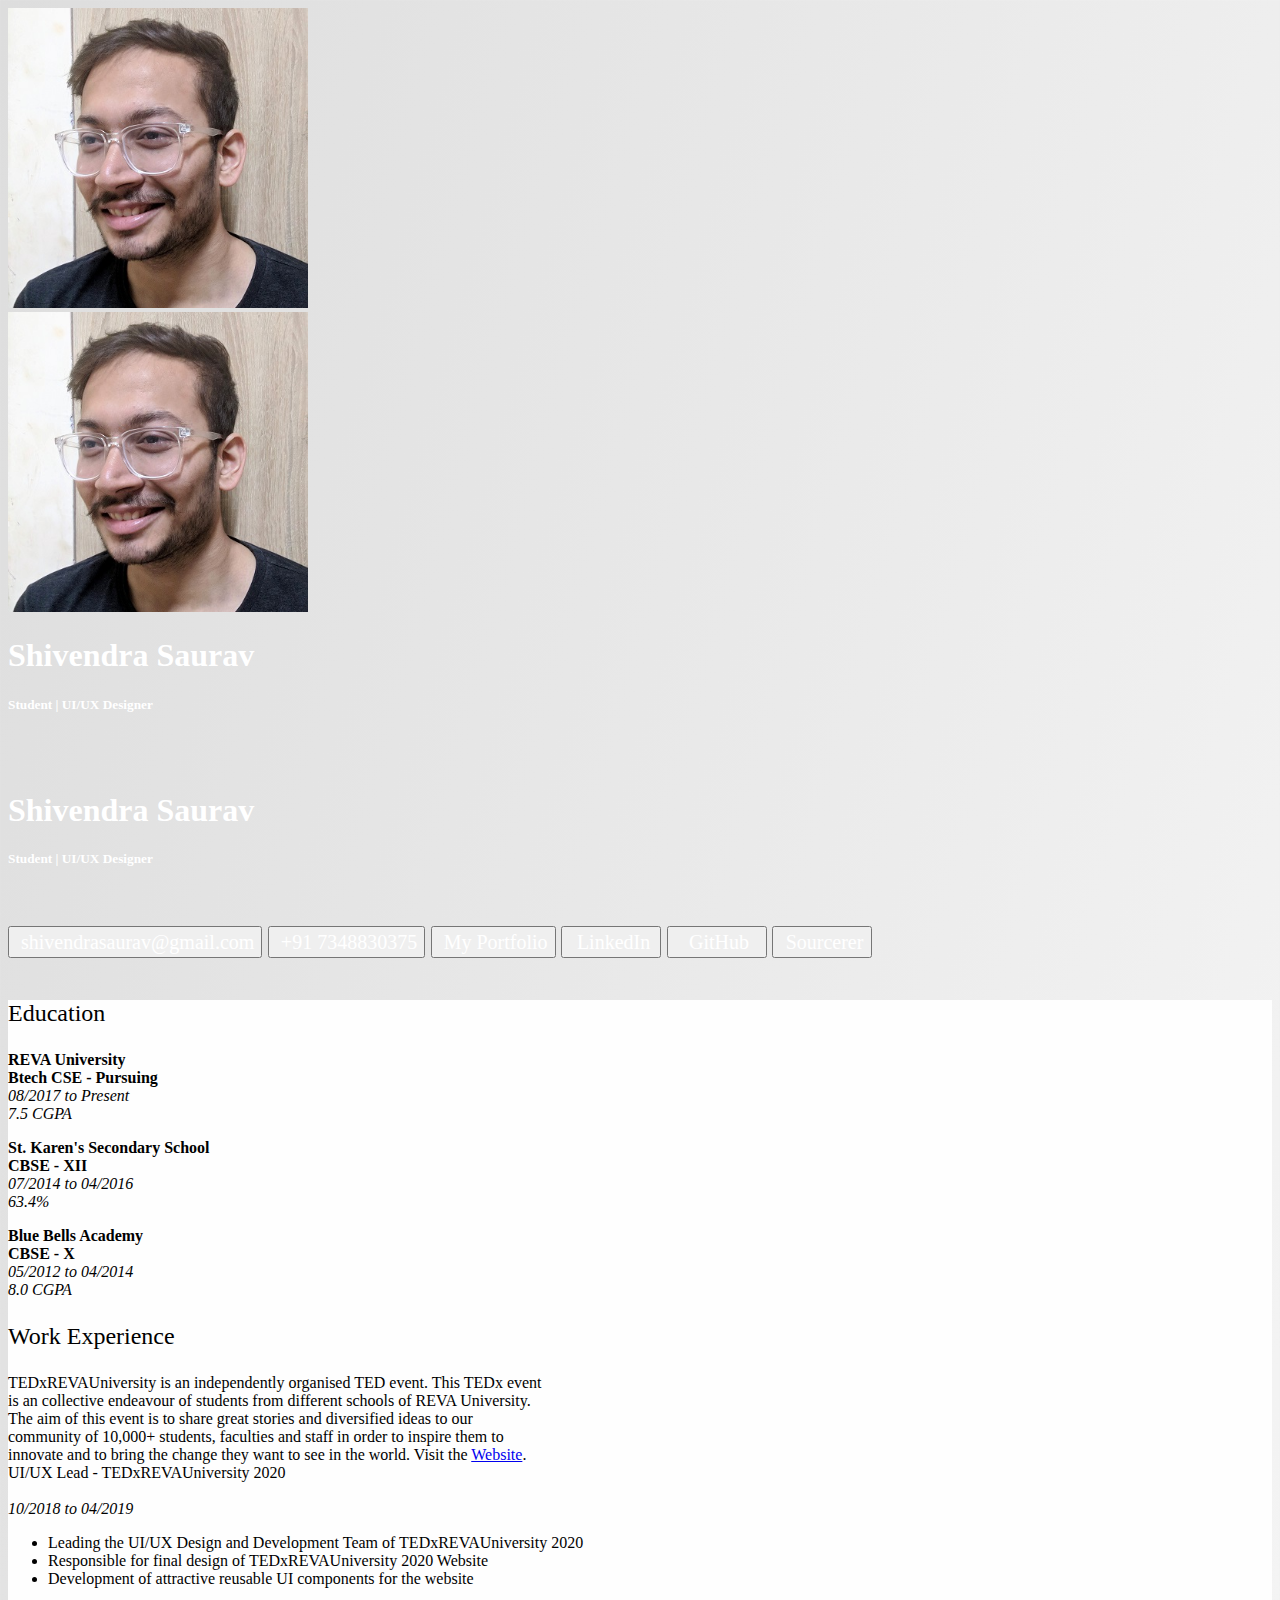
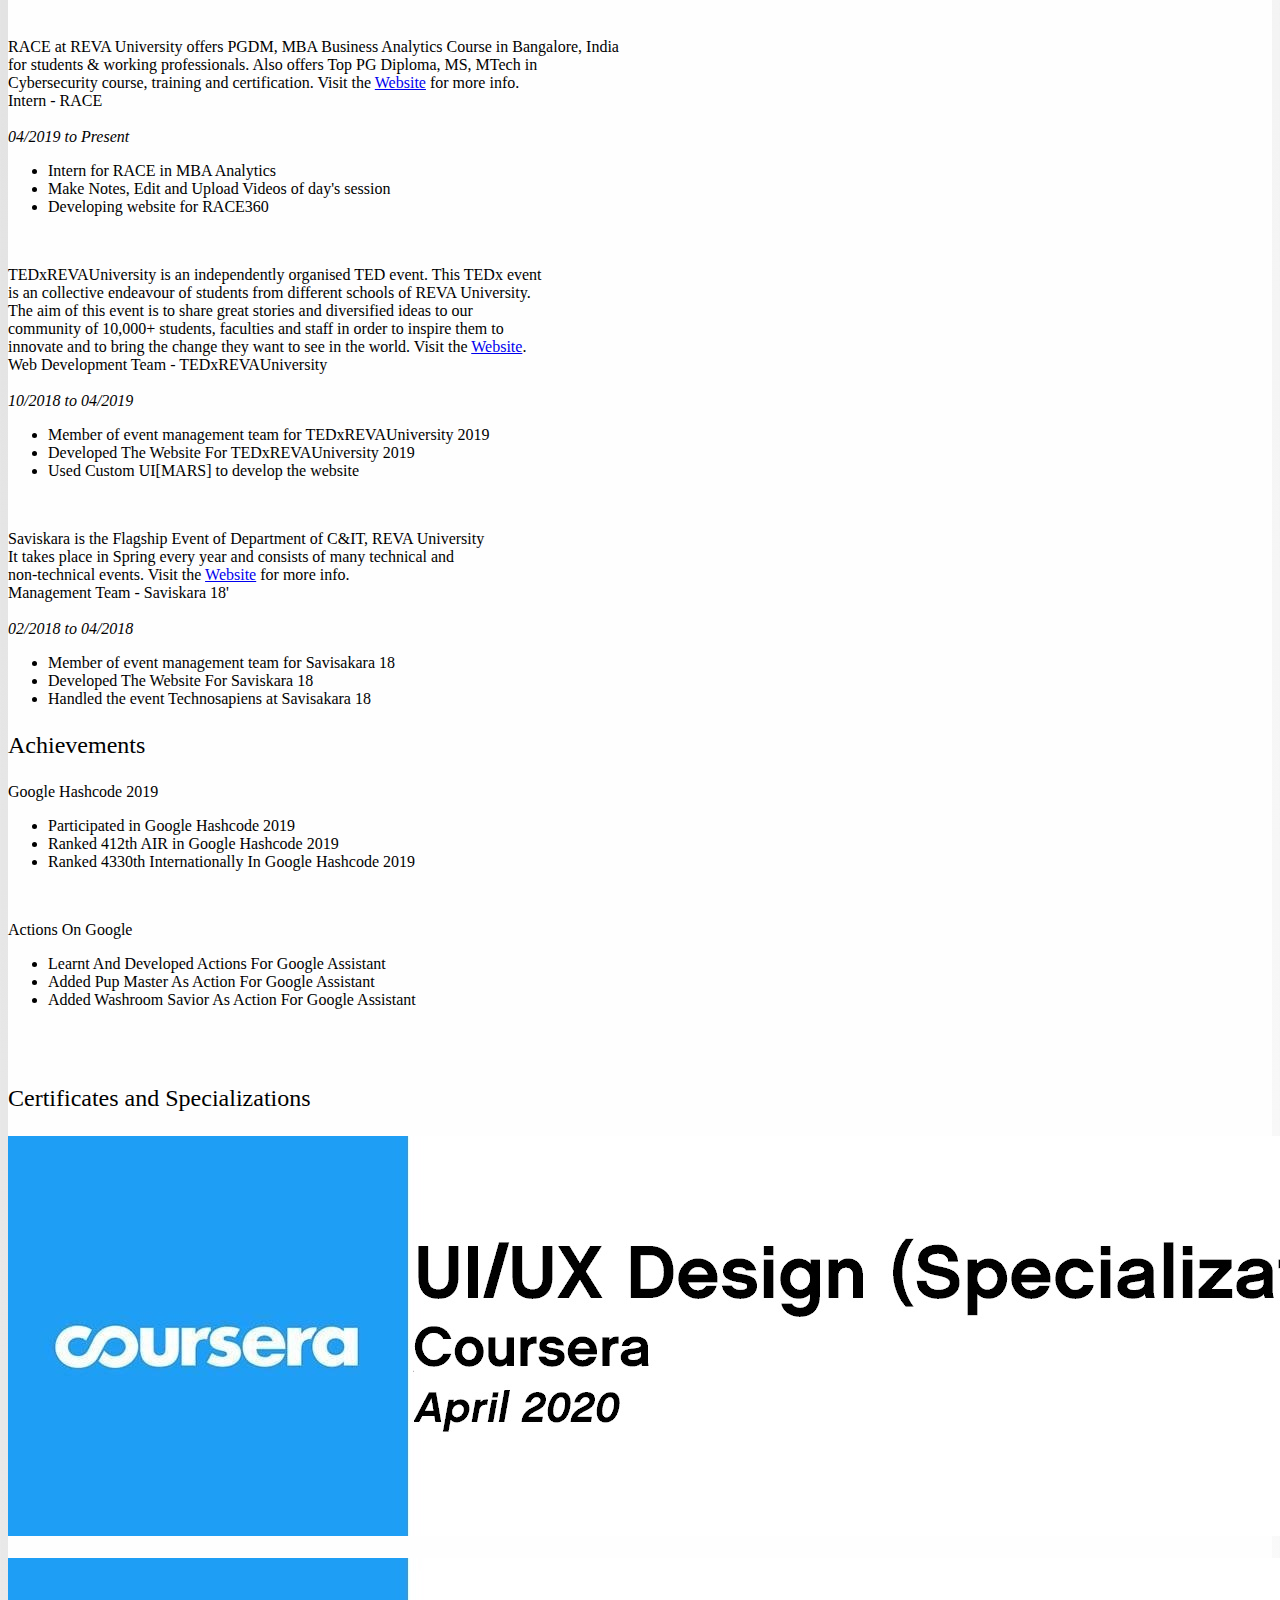
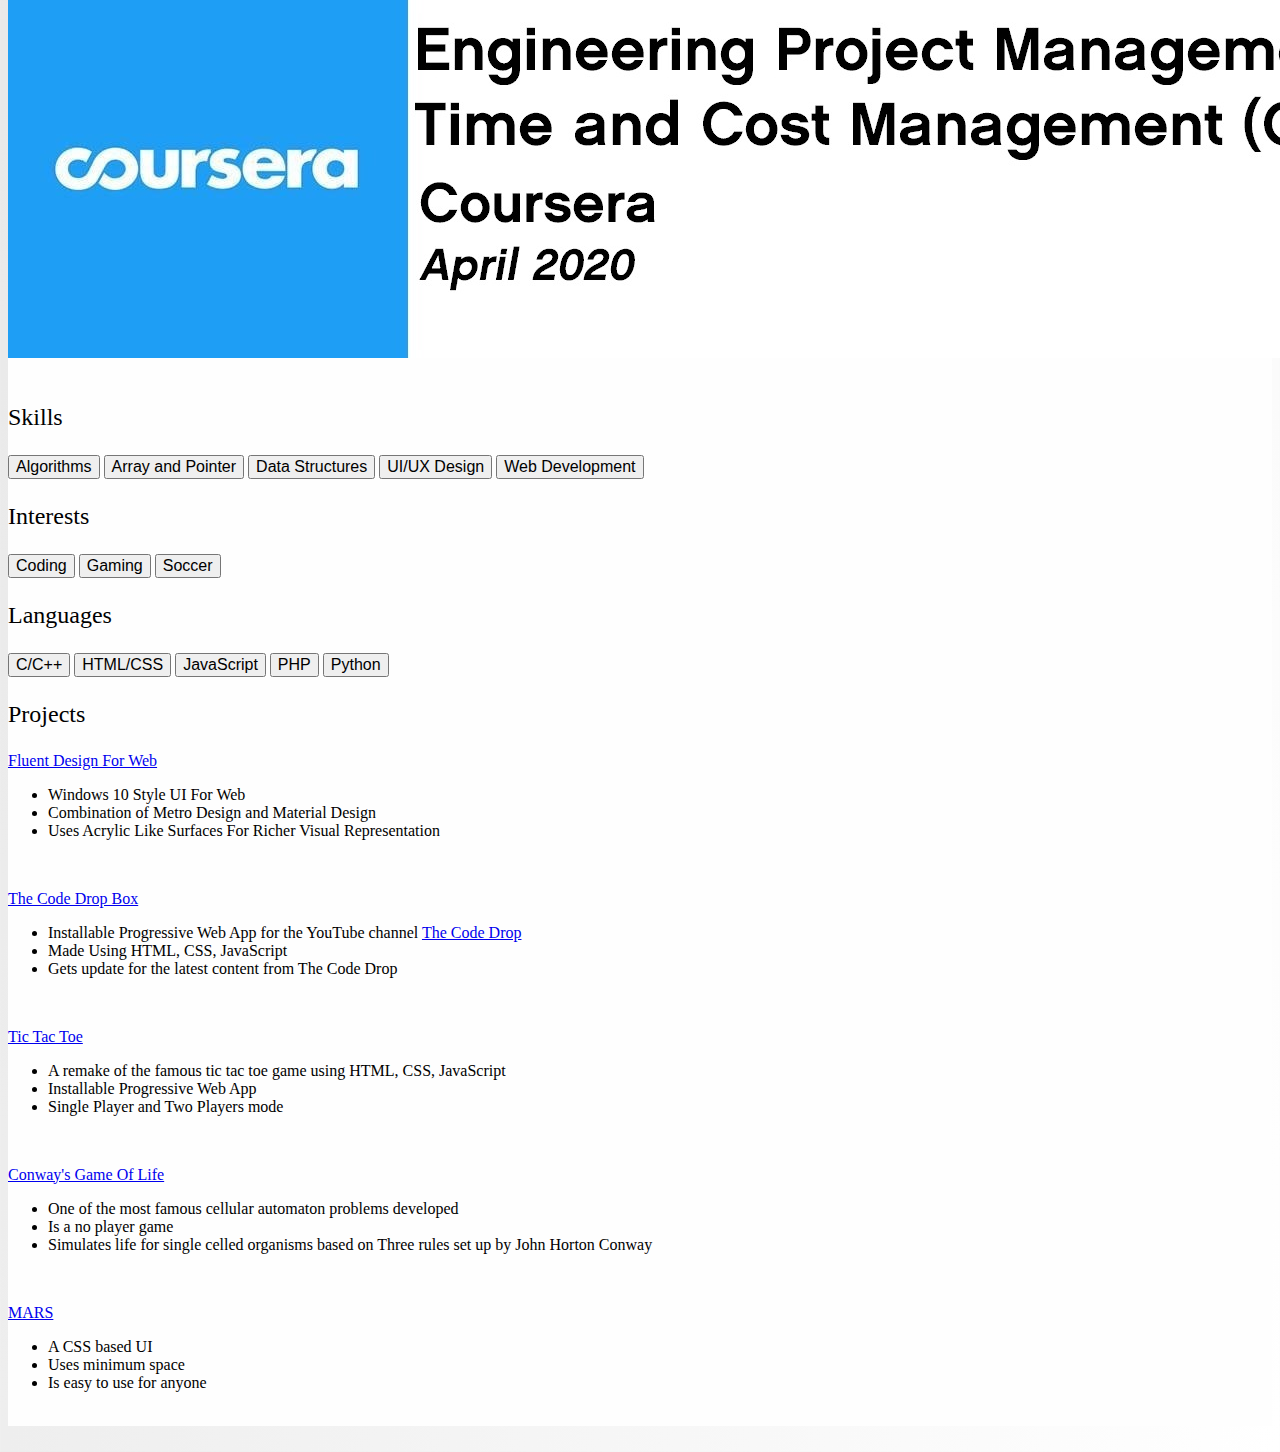
==== commit c6bf9002: "Changed Layout" ====
--- a/index.html
+++ b/index.html
@@ -2,20 +2,50 @@
 <head>
     <link href="https://fonts.googleapis.com/css?family=Open+Sans" rel="stylesheet">
     <title>Resume</title>
-    <link href="./Fluent-Design/fluent.css" type="text/css" rel="stylesheet"/>
-    <link href="./Fluent-Design/Icons/css/fluent-icons.css" type="text/css" rel="stylesheet"/>
+    <link href="https://fluentdesignforweb.github.io/fluent.css" type="text/css" rel="stylesheet"/>
+    <link href="https://fluentdesignforweb.github.io/Icons/css/fluent-icons.css" type="text/css" rel="stylesheet"/>
     <meta name="viewport" content="width=device-width, initial-scale=1.0">
+    <link href="./extra.css" type="text/css" rel="stylesheet"/>
     <script src="./Fluent-Design/fluent.js"></script>
 </head>
 <body style="background: linear-gradient(to bottom right, #DDD, #FFF);">
-    <div class="column large10 medium10 small12 center primary_blue_title zi2" style="color: #FFF; padding: 30px;">
-        <img src="./cv.jpg" style="width:125px;" class="circular right" />
-        <b><h4>Shivendra Saurav</h4></b>
-        <h6>Student | UI/UX Developer</h6>
+    <div class="column large10 medium10 small12 center primary_blue_title zi2" style="color: #FFF;" id='head'>
+        <div class="column large4 medium4 small12 right ">
+            <img src="./cv.jpg" style="width:300px;" class="circular right small0" /><br>
+            <img src="./cv.jpg" style="width:300px;" class="circular center large0 medium0" />
+        </div>
+        <div class="column large8 medium8 small12">
+            <h1 class="small0"><strong>Shivendra Saurav</strong></h1>
+            <h5 class="small0">Student | UI/UX Designer</h5><br><br>
+            <h1 class="large0 medium0 ta_center"><strong>Shivendra Saurav</strong></h1>
+            <h5 class="large0 medium0 ta_center">Student | UI/UX Designer</h5><br><br>
+            <a href="mailto:shivendrasaurav@gmail.com">
+                <button class="small transparent"><i class="ms-Icon ms-Icon--Mail" aria-hidden="false"></i> &nbsp;shivendrasaurav@gmail.com</button>
+            </a>
+            <a href="tel:+917348830375">
+                <button class="small transparent"><i class="ms-Icon ms-Icon--Phone" aria-hidden="false"></i> &nbsp;+91 7348830375</button>
+            </a>
+            <a href="https://shivendrasaurav.github.io/portfolio" target="blank">
+                <button class="small transparent"><i class="ms-Icon ms-Icon--FavoriteStar" aria-hidden="false"></i> &nbsp;My Portfolio</button>
+            </a>
+            <a href="https://www.linkedin.com/in/shivendra-saurav-80a8ba191/" target="blank">
+                <button class="small transparent"><i class="ms-Icon ms-Icon--LinkedInLogo" aria-hidden="false"></i> &nbsp;LinkedIn</button>
+            </a>
+            <a href="https://github.com/shivendrasaurav" target="blank">
+                <button class="small transparent"><i class="ms-Icon ms-Icon--World" aria-hidden="false"></i> &nbsp;GitHub</button>
+            </a>
+            <a href="https://sourcerer.io/shivendrasaurav" target="blank">
+                <button class="small transparent"><i class="ms-Icon ms-Icon--World" aria-hidden="false"></i> &nbsp;Sourcerer</button>
+            </a>
+        </div>
     </div>
+    
+    
+    
+    
     <br>
     <div class="column large10 medium10 small12 center zi2" style="background: #FEFEFE">
-        <div class="column large6 medium6 small12 left">
+        <div class="column large6 medium6 small12">
             <p style="font-size: 24px;">Education</p>
             <div class="page_container">
                 <p>
@@ -32,29 +62,21 @@
                     <b>CBSE - XII</b><br>
                     <i style="font-weight:400;">
                         07/2014 to 04/2016<br>
-                        63.4%;
+                        63.4%
                     </i>
                 </p>
+
+                <p>
+                    <b>Blue Bells Academy</b><br>
+                    <b>CBSE - X</b><br>
+                    <i style="font-weight:400;">
+                        05/2012 to 04/2014<br>
+                        8.0 CGPA
+                    </i>
+                </p>
             </div>
             <p style="font-size: 24px;">Work Experience</p>
             <div class="page_container">
-                <p>
-                    <div class="tooltip_container">
-                        <span class="tooltip_info">
-                            Saviskara is the Flagship Event of Department of C&IT, REVA University <br>
-                            It takes place in Spring every year and consists of many technical and <br>
-                            non-technical events. Visit the <a href="https://saviskara.github.io/2018/pc.html" >Website</a> for more info. <br>
-                        </span>
-                        Management Team - Saviskara 18'
-                    </div><br>
-                    <i style="font-weight:400;">02/2018 to 04/2018</i>
-                </p>
-                <ul>
-                    <li>Member of event management team for Savisakara 18</li>
-                    <li>Developed The Website For Saviskara 18</li>
-                    <li>Handled the event Technosapiens at Savisakara 18</li>
-                </ul>
-                <br>
                 <p>
                     <div class="tooltip_container">
                         <span class="tooltip_info">
@@ -64,6 +86,43 @@
                             community of 10,000+ students, faculties and staff in order to inspire them to<br>
                             innovate and to bring the change they want to see in the world. Visit the <a href="http://tedxrevauniversity.com/" >Website</a>.<br>
                         </span>
+                        UI/UX Lead - TEDxREVAUniversity 2020
+                    </div><br>
+                    <i style="font-weight:400;">10/2018 to 04/2019</i>
+                </p>
+                <ul>
+                    <li>Leading the UI/UX Design and Development Team of TEDxREVAUniversity 2020</li>
+                    <li>Responsible for final design of TEDxREVAUniversity 2020 Website</li>
+                    <li>Development of attractive reusable UI components for the website</li>
+                </ul>
+                <br>
+                <p>
+                    <div class="tooltip_container">
+                        <span class="tooltip_info">
+                            RACE at REVA University offers PGDM, MBA Business Analytics Course in Bangalore, India<br>
+                            for students &amp; working professionals. Also offers Top PG Diploma, MS, MTech in<br>
+                            Cybersecurity course, training and certification. Visit the <a href="https://race.reva.edu.in/" >Website</a> for more info. <br>
+
+                        </span>
+                        Intern - RACE
+                    </div><br>
+                    <i style="font-weight:400;">04/2019 to Present</i>
+                </p>
+                <ul>
+                    <li>Intern for RACE in MBA Analytics</li>
+                    <li>Make Notes, Edit and Upload Videos of day's session</li>
+                    <li>Developing website for RACE360</li>
+                </ul>
+                <br>
+                <p>
+                    <div class="tooltip_container">
+                        <span class="tooltip_info">
+                            TEDxREVAUniversity is an independently organised TED event. This TEDx event<br>
+                            is an collective endeavour of students from different schools of REVA University.<br>
+                            The aim of this event is to share great stories and diversified ideas to our<br>
+                            community of 10,000+ students, faculties and staff in order to inspire them to<br>
+                            innovate and to bring the change they want to see in the world. Visit the <a href="http://tedxrevauniversity.com/2019/" >Website</a>.<br>
+                        </span>
                         Web Development Team - TEDxREVAUniversity
                     </div><br>
                     <i style="font-weight:400;">10/2018 to 04/2019</i>
@@ -77,19 +136,18 @@
                 <p>
                     <div class="tooltip_container">
                         <span class="tooltip_info">
-                            RACE at REVA University offers PGDM, MBA Business Analytics Course in Bangalore, India<br>
-                            for students &amp; working professionals. Also offers Top PG Diploma, MS, MTech in<br>
-                            Cybersecurity course, training and certification. Visit the <a href="https://race.reva.edu.in/" >Website</a> for more info. <br>
-
-                        </span>
-                        Intern - RACE
-                    </div><br>
-                    <i style="font-weight:400;">04/2019 to Present</i>
-                </p>
-                <ul>
-                    <li>Intern for RACE in MBA Analytics</li>
-                    <li>Make Notes, Edit and Upload Videos of day's session</li>
-                    <li>Developing website for RACE360</li>
+                            Saviskara is the Flagship Event of Department of C&IT, REVA University <br>
+                            It takes place in Spring every year and consists of many technical and <br>
+                            non-technical events. Visit the <a href="https://saviskara.github.io/2018/pc.html" >Website</a> for more info. <br>
+                        </span>
+                        Management Team - Saviskara 18'
+                    </div><br>
+                    <i style="font-weight:400;">02/2018 to 04/2018</i>
+                </p>
+                <ul>
+                    <li>Member of event management team for Savisakara 18</li>
+                    <li>Developed The Website For Saviskara 18</li>
+                    <li>Handled the event Technosapiens at Savisakara 18</li>
                 </ul>
             </div>
             <p style="font-size: 24px;">Achievements</p>
@@ -112,64 +170,64 @@
                     <li>Added Washroom Savior As Action For Google Assistant</li>
                 </ul>
                 <br>
-                <p>
-                    Hackathon V1.0
-                </p>
-                <ul>
-                    <li>Participated In 12HRS Hackathon Conducted By IEEE</li>
-                    <li>Completed All The Questions Within Alloted Time Limit</li>
-                </ul>
-                <br>
-                <p>
-                   FIFA Competetion
-                </p>
-                <ul>
-                    <li>Participated In FIFA Competition</li>
-                    <li>Reached Semi-Finals Stage</li>
-                </ul>
             </div>
             <br>
         </div>
         <div class="column large6 medium6 small12">
-            
+
+
+            <p style="font-size: 24px">Certificates and Specializations</p>
+            <div class="page_container">
+                <div class="cert_cont">
+                    <img class="large8 medium8 small8" src="uiux.jpeg" />
+                </div><br>
+                <div class="cert_cont">
+                    <img class="large8 medium8 small8" src="pmgt.jpeg" />
+                </div>
+            </div>
+
+            <br>
             <p style="font-size: 24px">Skills</p>
             <div class="page_container">
                 <button class="primary_red frost_container" onmouseover="frosting();">
                     <span class="frost">Algorithms</span>
                 </button>
                 <button class="primary_red frost_container" onmouseover="frosting();">
+                    <span class="frost">Array and Pointer</span>
+                </button>
+                <button class="primary_red frost_container" onmouseover="frosting();">
                     <span class="frost">Data Structures</span>
                 </button>
                 <button class="primary_red frost_container" onmouseover="frosting();">
-                    <span class="frost">Array and Pointer</span>
-                </button><br><br>
+                    <span class="frost">UI/UX Design</span>
+                </button>
                 <button class="primary_red frost_container" onmouseover="frosting();">
                     <span class="frost">Web Development</span>
                 </button>
             </div>
             <p style="font-size: 24px">Interests</p>
             <div class="page_container">
+                <button class="primary_green frost_container" onmouseover="frosting();">
+                    <span class="frost">Coding</span>
+                </button>
+                <button class="primary_green frost_container" onmouseover="frosting();">
+                    <span class="frost">Gaming</span>
+                </button>
                 <button class="primary_green frost_container" onmouseover="frosting();">
                     <span class="frost">Soccer</span>
                 </button>
-                <button class="primary_green frost_container" onmouseover="frosting();">
-                    <span class="frost">Gaming</span>
-                </button>
-                <button class="primary_green frost_container" onmouseover="frosting();">
-                    <span class="frost">Coding</span>
-                </button>
             </div>
             <p style="font-size: 24px">Languages</p>
             <div class="page_container">
                 <button class="secondary_blue frost_container" onmouseover="frosting();">
+                    <span class="frost">C/C++</span>
+                </button>
+                <button class="secondary_blue frost_container" onmouseover="frosting();">
                     <span class="frost">HTML/CSS</span>
                 </button>
                 <button class="secondary_blue frost_container" onmouseover="frosting();">
-                    <span class="frost">C/C++</span>
-                </button>
-                <button class="secondary_blue frost_container" onmouseover="frosting();">
                     <span class="frost">JavaScript</span>
-                </button><br><br>
+                </button>
                 <button class="secondary_blue frost_container" onmouseover="frosting();">
                     <span class="frost">PHP</span>
                 </button>
@@ -179,43 +237,35 @@
             </div>
             <p style="font-size: 24px;">Projects</p>
             <div class="page_container">
-                <a href="https://shivendrasaurav.github.io/portfolio"><p style="font-size: 20px; font-weight: 400;">My Portfolio</p></a>
-                <p>Codenium</p>
-                <ul>
-                    <li>A website based on helping people understand basics of programming and learning different programming languages</li>
-                    <li>Helps to understand four different programming languages</li>
-                    <li>Codes from different languages for the same solution can be compared side by side for better understanding of how other languages work</li>
-                </ul>
-                <br>
-                <p>Conway's Game Of Life</p>
+                <a href="https://fluentdesignforweb.github.io/" target="blank"><p>Fluent Design For Web</p></a>
+                <ul>
+                    <li>Windows 10 Style UI For Web</li>
+                    <li>Combination of Metro Design and Material Design</li>
+                    <li>Uses Acrylic Like Surfaces For Richer Visual Representation</li>
+                </ul>
+                <br>
+                <a href="https://shivendrasaurav.github.io/The-Code-Drop-Box/" target="blank"><p>The Code Drop Box</p></a>
+                <ul>
+                    <li>Installable Progressive Web App for the YouTube channel <a href="https://www.youtube.com/channel/UCnEIkvnbpbQyetPk_K9QNQg?confirm_subscribe=1">The Code Drop</a></li>
+                    <li>Made Using HTML, CSS, JavaScript</li>
+                    <li>Gets update for the latest content from The Code Drop</li>
+                </ul>
+                <br>
+                <a href="https://shivendrasaurav.github.io/Tic-Tac-Toe/" target="blank"><p>Tic Tac Toe</p></a>
+                <ul>
+                    <li>A remake of the famous tic tac toe game using HTML, CSS, JavaScript</li>
+                    <li>Installable Progressive Web App</li>
+                    <li>Single Player and Two Players mode</li>
+                </ul>
+                <br>
+                <a href="https://github.com/shivendrasaurav/Conways-Game-Of-Life" target="blank"><p>Conway's Game Of Life</p></a>
                 <ul>
                     <li>One of the most famous cellular automaton problems developed</li>
                     <li>Is a no player game</li>
                     <li>Simulates life for single celled organisms based on Three rules set up by John Horton Conway</li>
                 </ul>
                 <br>
-                <p>Tic Tac Toe</p>
-                <ul>
-                    <li>A remake of the famous tic tac toe game in C Programming language</li>
-                    <li>Can store results for games till the game is closed</li>
-                    <li>Players can enter name for themselves as Player 1 or Player 2</li>
-                </ul>
-                <br>
-                <p>Fluent Design For Web</p>
-                <ul>
-                    <li>Windows 10 Style UI For Web</li>
-                    <li>Combination of Metro Design and Material Design</li>
-                    <li>Uses Acrylic Like Surfaces For Richer Visual Representation</li>
-                </ul>
-                <br>
-                <p>UMLP</p>
-                <ul>
-                    <li>Uses GTTS and GCP</li>
-                    <li>Can use speech detection to write sentences</li>
-                    <li>Written using Python</li>
-                </ul>
-                <br>
-                <p>MARS</p>
+                <a href="https://github.com/shivendrasaurav/MARS" target="blank"><p>MARS</p></a>
                 <ul>
                     <li>A CSS based UI</li>
                     <li>Uses minimum space</li>
@@ -226,6 +276,7 @@
         </div>
     </div>
     <br>
+<!--
     <div class="column large10 medium10 small12 center primary_blue_title zi2">
         <div class="column large6 medium6 small12">
             <h6>Contact</h6>
@@ -240,4 +291,5 @@
             <a href="https://sourcerer.io/shivendrasaurav"><img src="./sourcerer.svg" style="width: 30px;" class="icon circular"></a>
         </div>
     </div>
+-->
 </body>--- a/extra.css
+++ b/extra.css
@@ -0,0 +1,24 @@
+h1, h5{
+    font-family: 'Chalet NewYorkNineteenSixty';
+}
+
+#head a{
+    color: #fff;
+    font-family: 'Chalet NewYorkNineteenSixty';
+    font-size: 22px;
+    text-decoration: none;
+    margin-top: 8px;
+}
+#head a i{
+    font-size: 22px;
+}
+button.small{
+    color: #fff;
+    min-width: 100px;
+    font-size: 20px;
+    font-family: 'Chalet NewYorkNineteenSixty';
+}
+
+span.frost{
+    font-size: 16px;
+}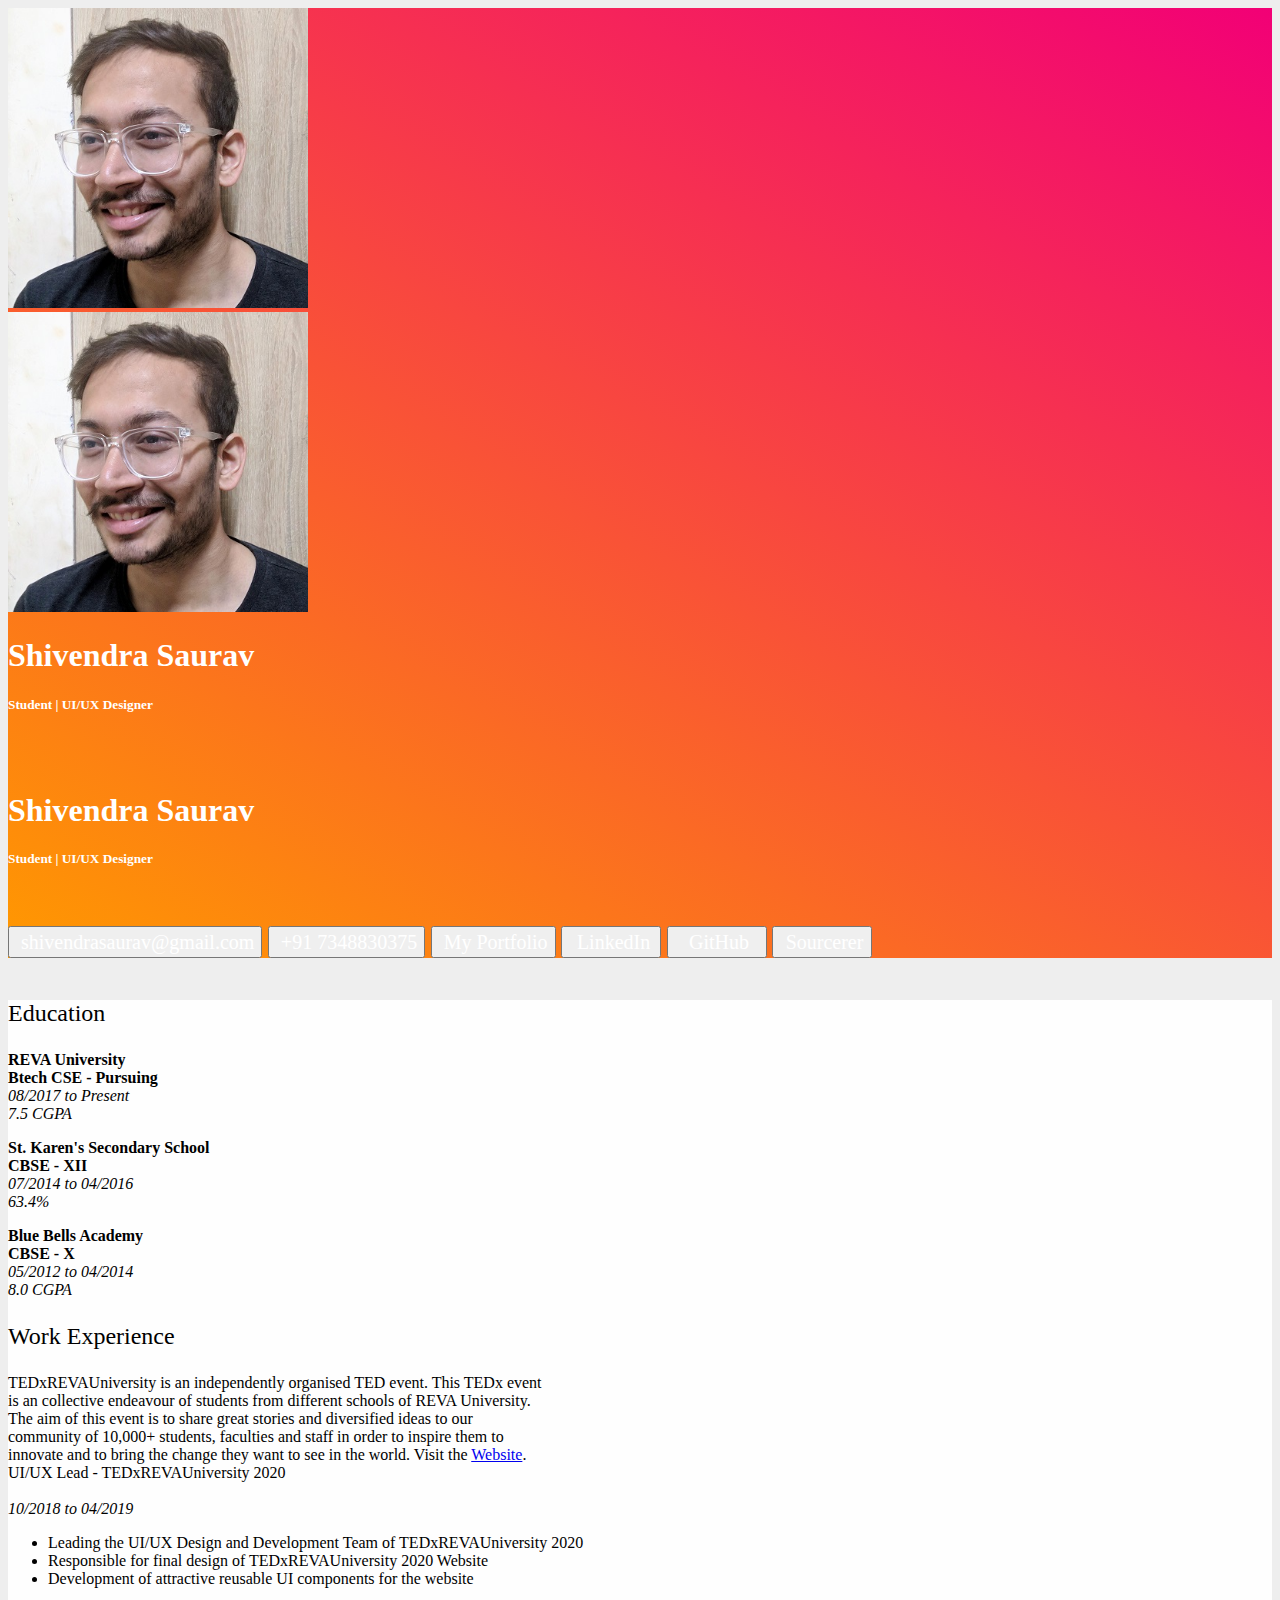
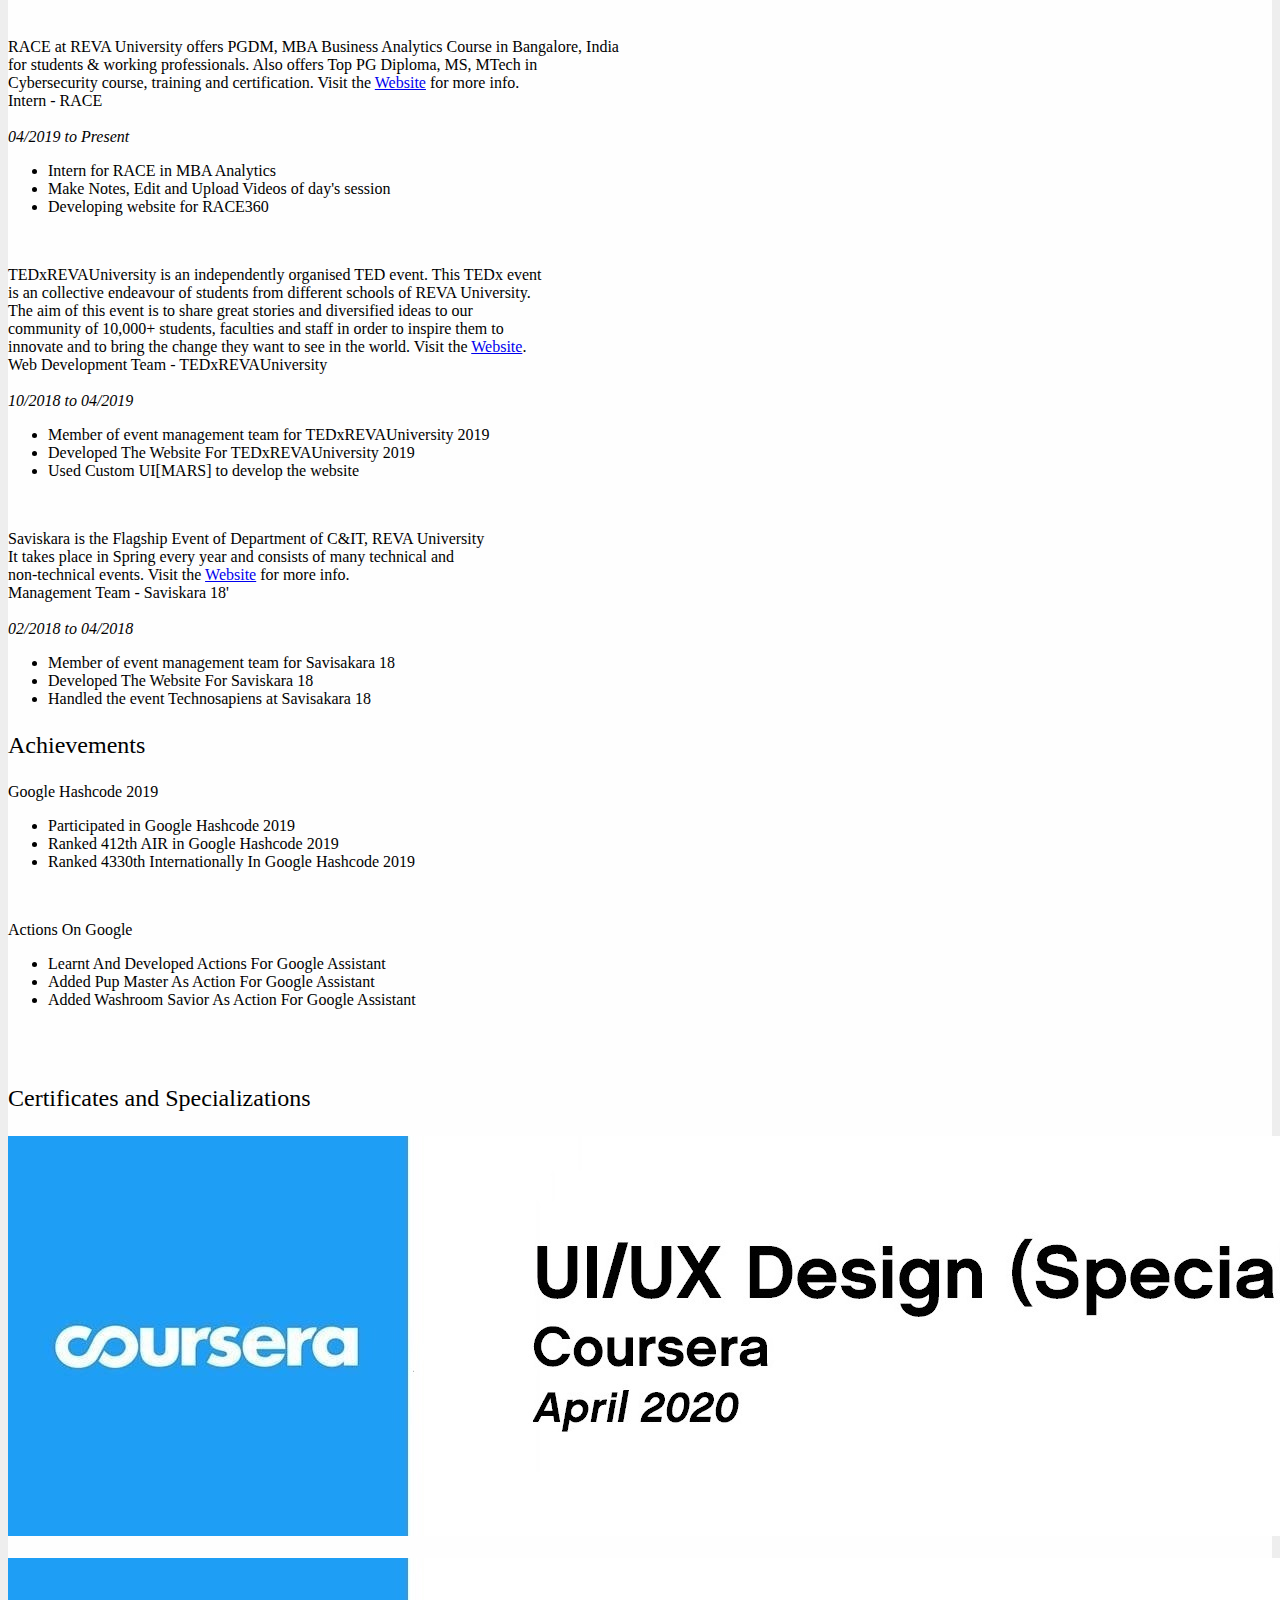
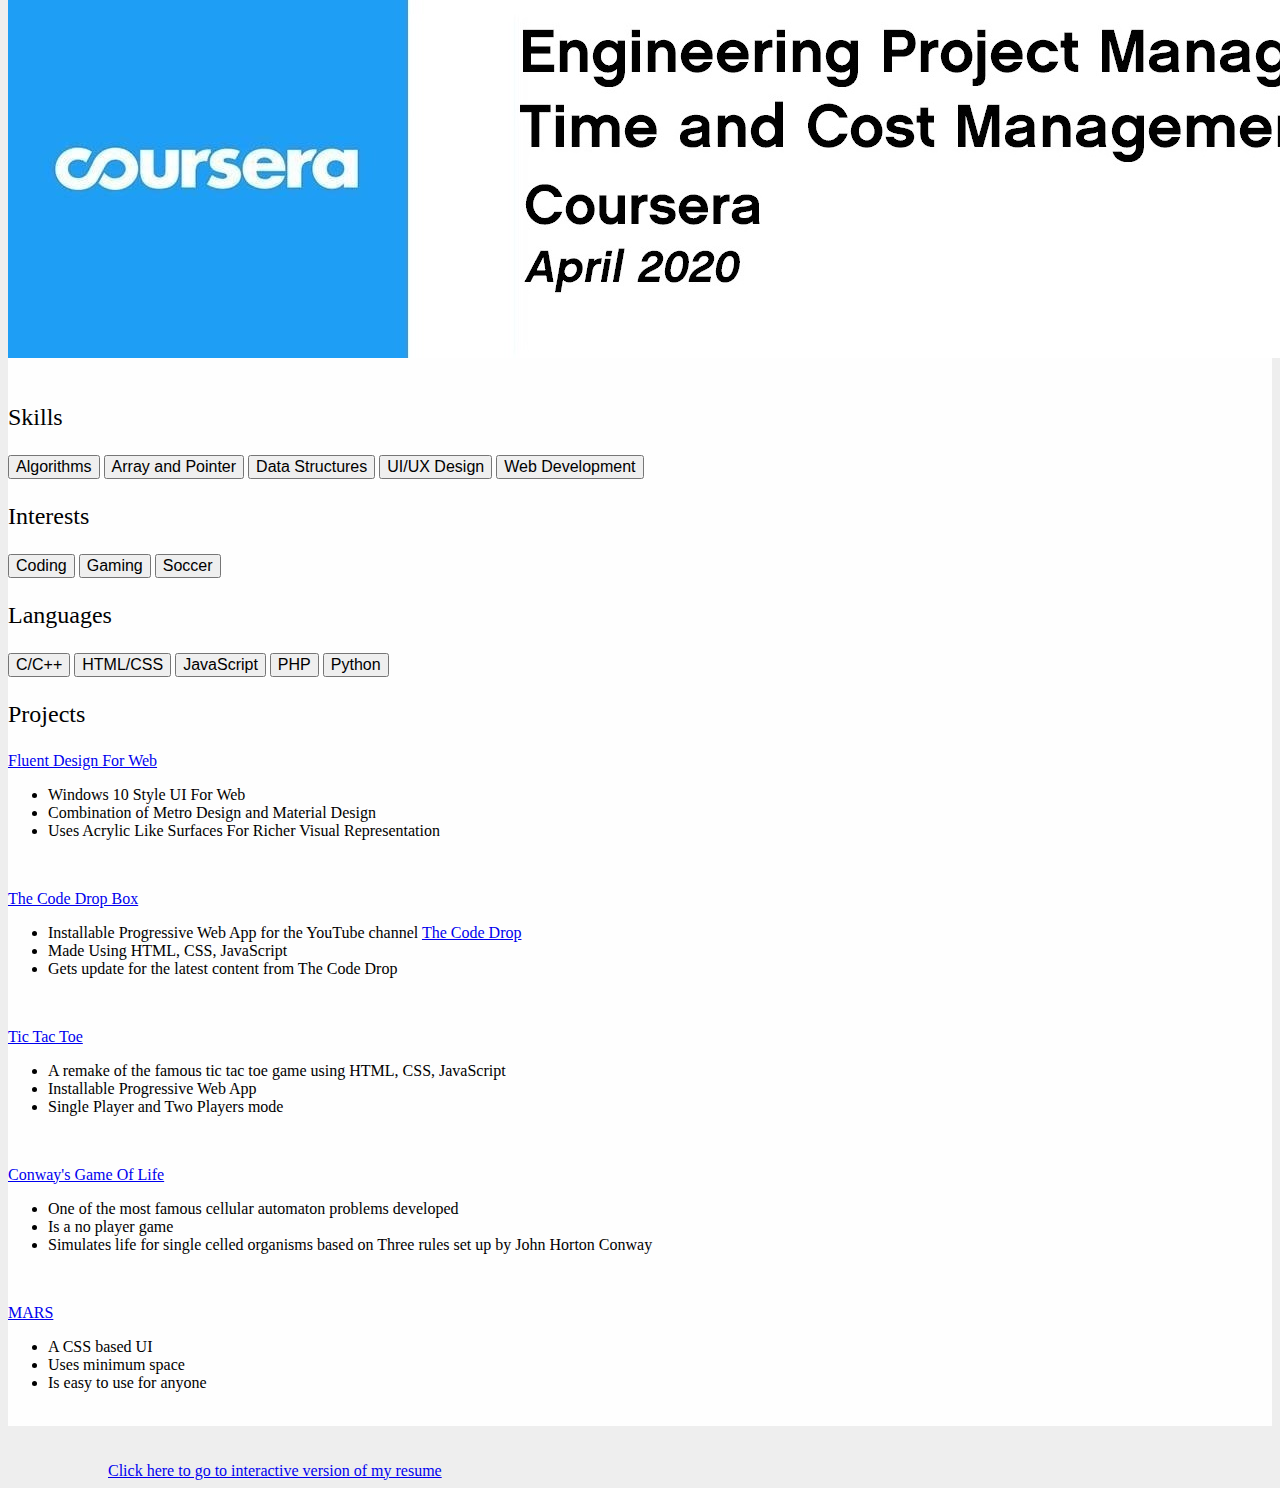
==== commit 2adc73da: "New Resume" ====
--- a/index.html
+++ b/index.html
@@ -8,8 +8,8 @@
     <link href="./extra.css" type="text/css" rel="stylesheet"/>
     <script src="./Fluent-Design/fluent.js"></script>
 </head>
-<body style="background: linear-gradient(to bottom right, #DDD, #FFF);">
-    <div class="column large10 medium10 small12 center primary_blue_title zi2" style="color: #FFF;" id='head'>
+<body style="background: #EEE;">
+    <div class="column large10 medium10 small12 center title_card zi2" style="color: #FFF;" id='head'>
         <div class="column large4 medium4 small12 right ">
             <img src="./cv.jpg" style="width:300px;" class="circular right small0" /><br>
             <img src="./cv.jpg" style="width:300px;" class="circular center large0 medium0" />
@@ -274,7 +274,10 @@
                 <br>
             </div>
         </div>
-    </div>
+
+    </div><br><br>
+        <a href="https://shivendrasaurav.github.io/" style="margin-left: 100px">Click here to go to interactive version of my resume</a>
+
     <br>
 <!--
     <div class="column large10 medium10 small12 center primary_blue_title zi2">
--- a/extra.css
+++ b/extra.css
@@ -21,4 +21,8 @@
 
 span.frost{
     font-size: 16px;
+}
+
+.title_card{
+    background: linear-gradient(30deg,  #FF9900, #F20076);
 }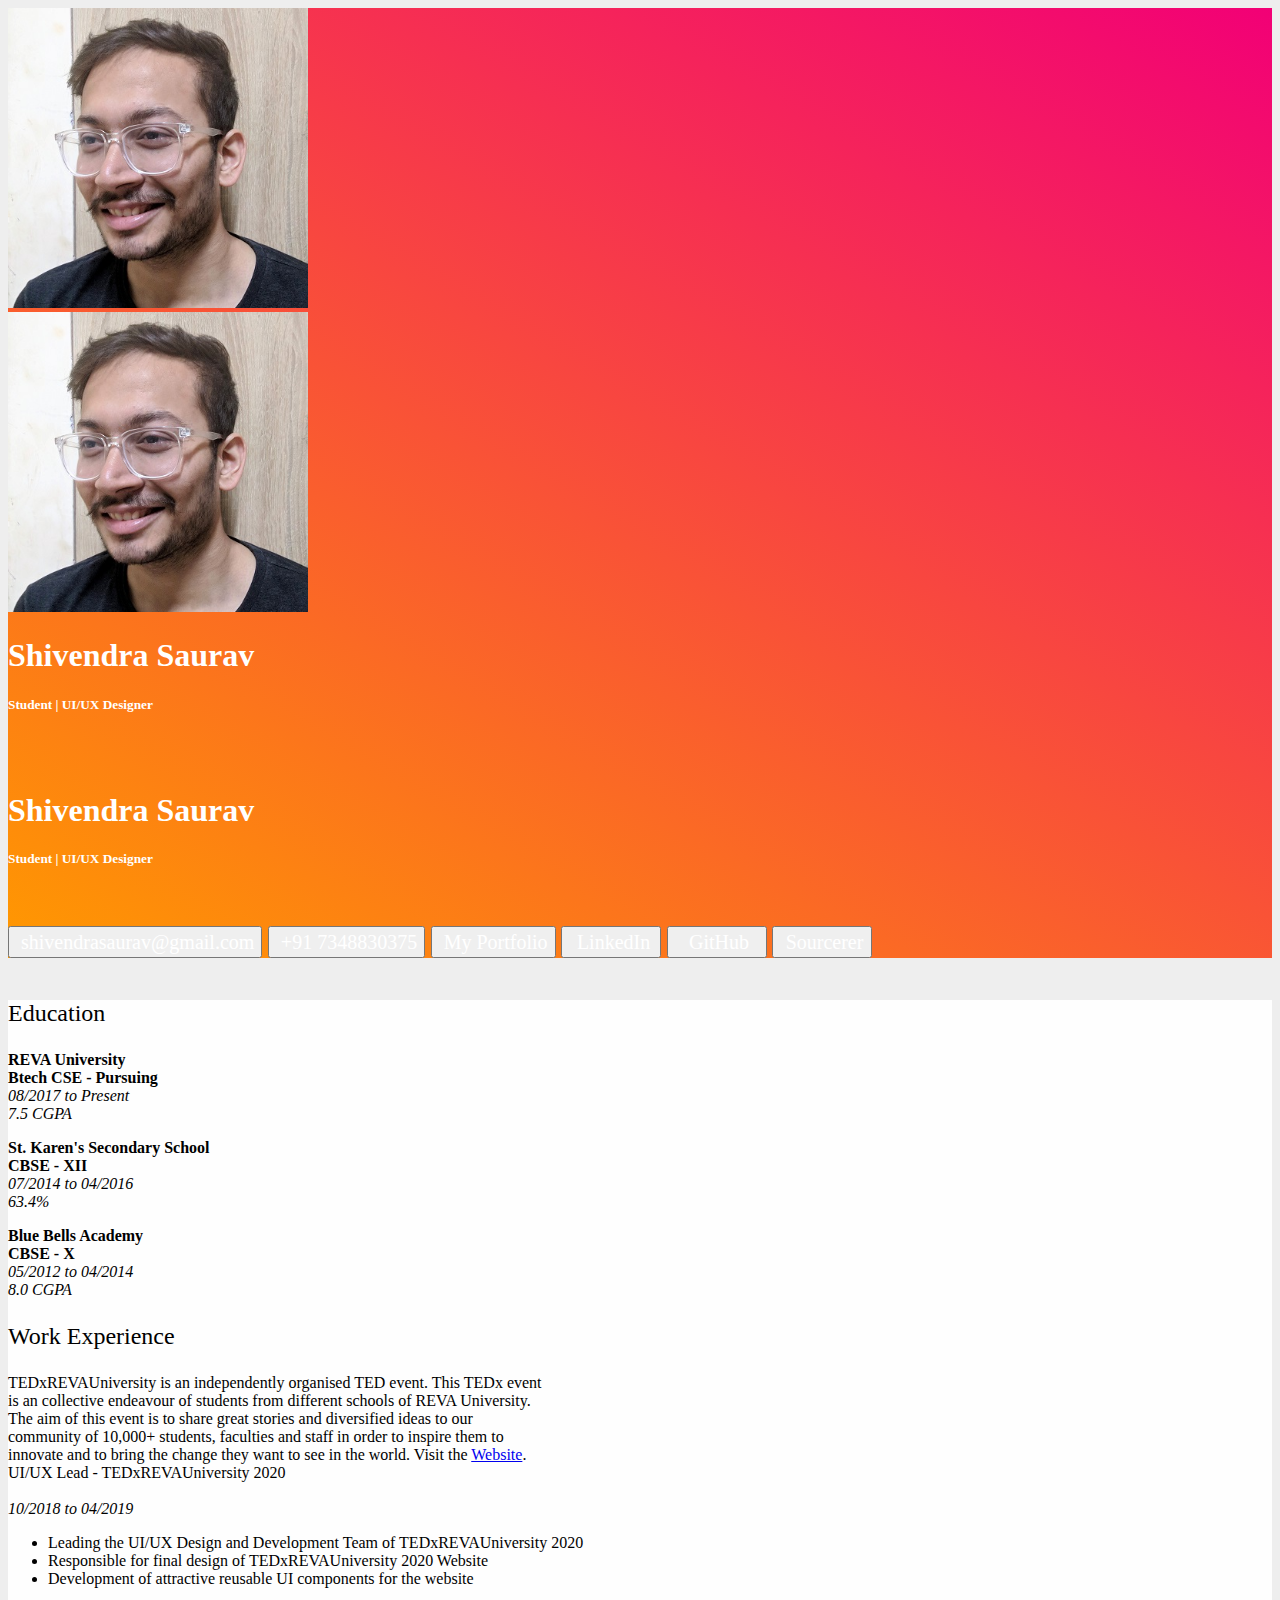
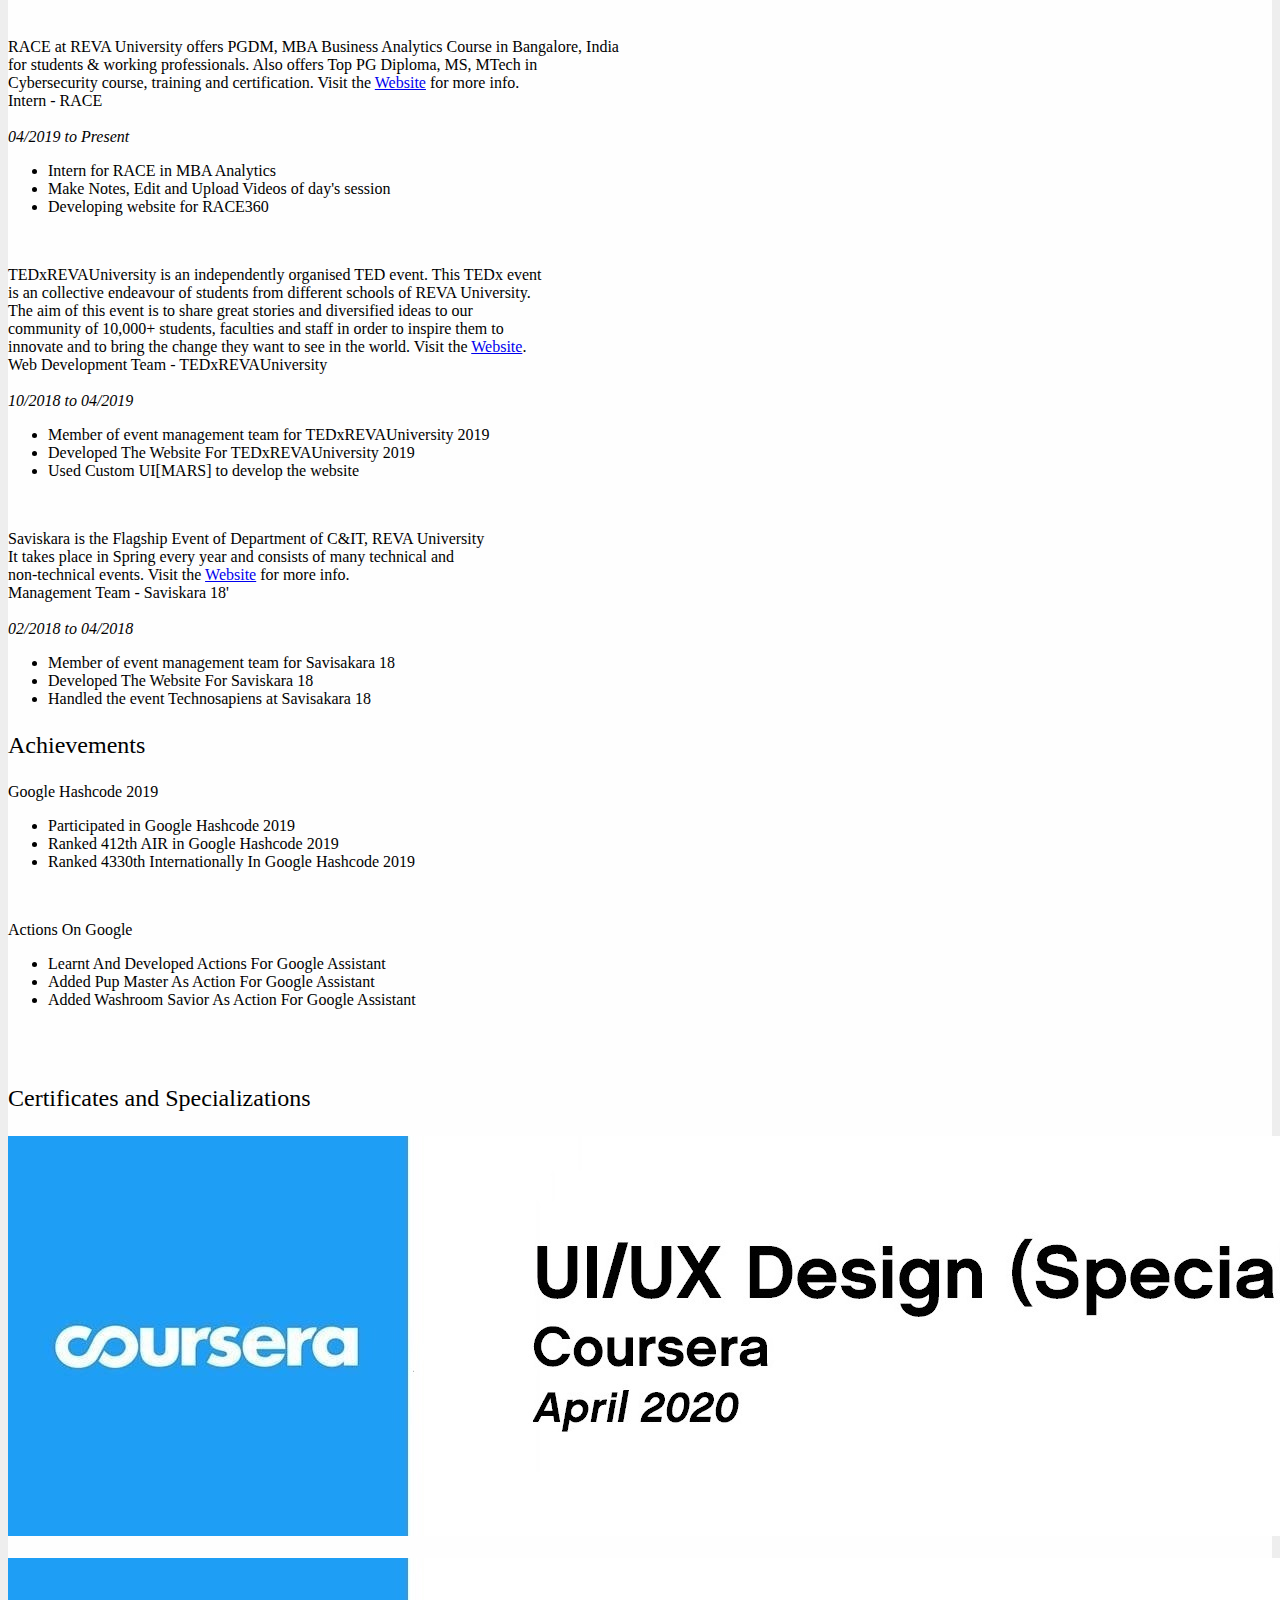
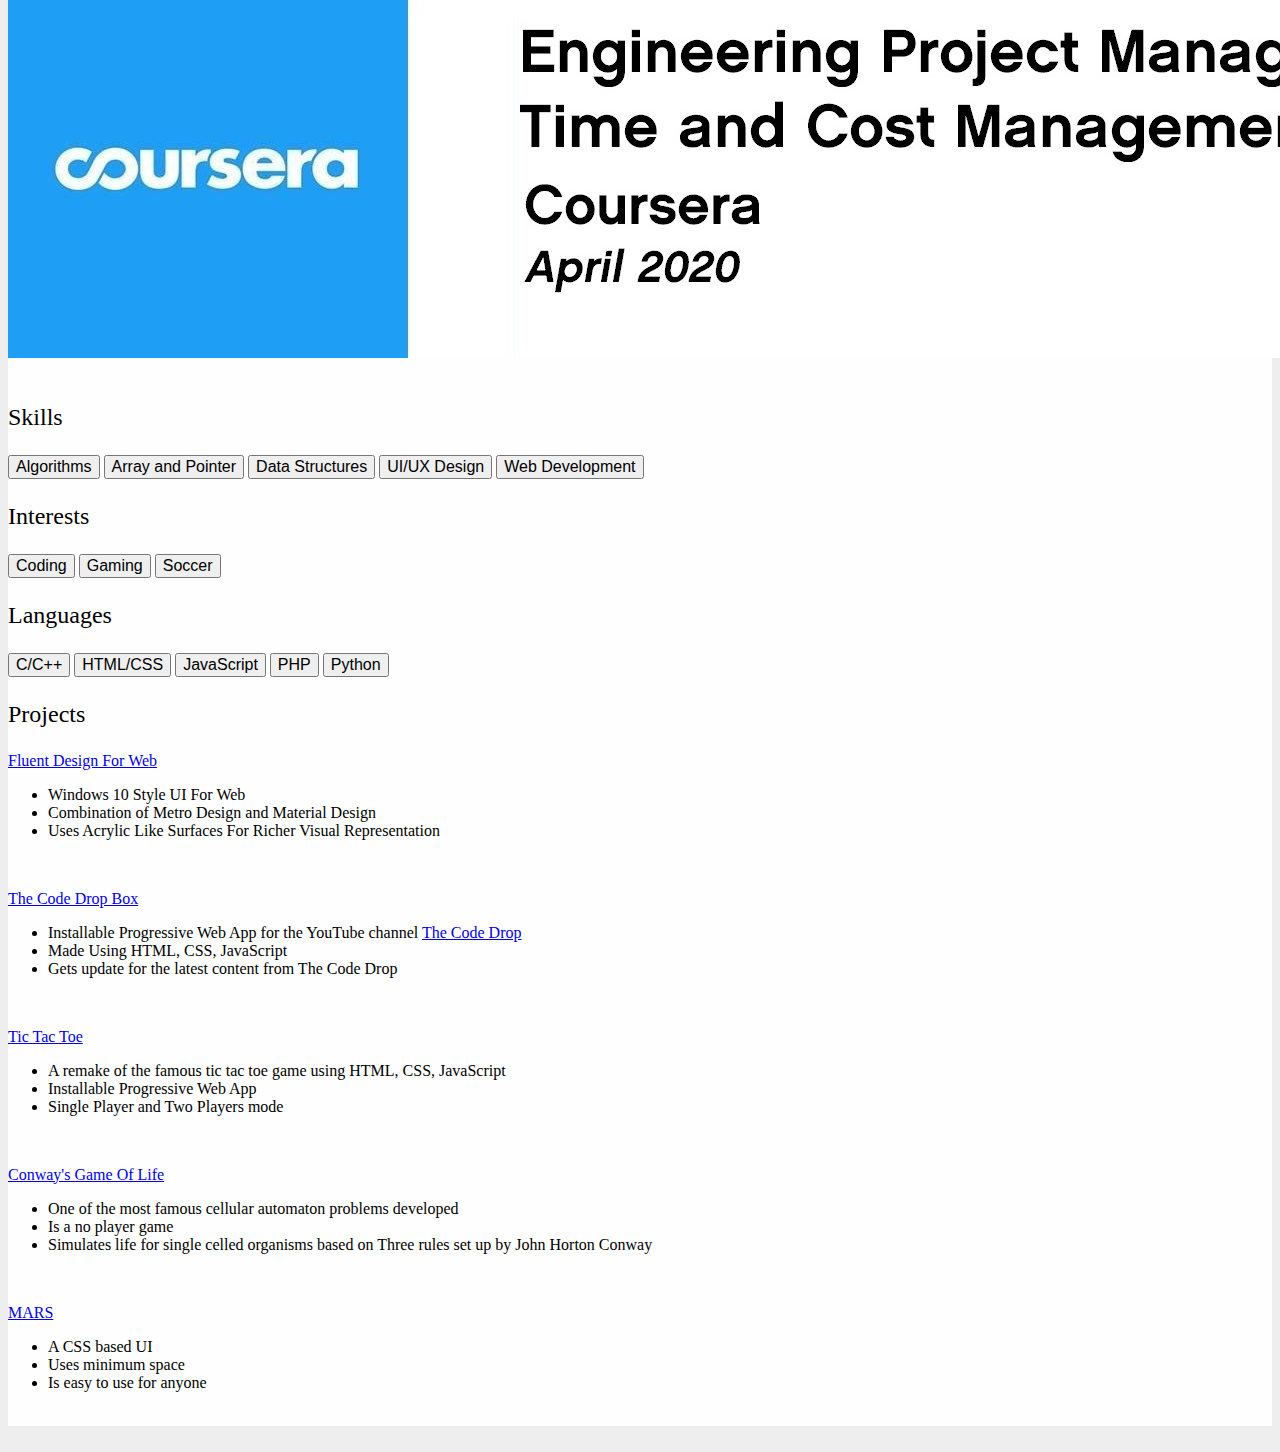
==== commit 2cc9ce68: "Updated Link Status" ====
--- a/index.html
+++ b/index.html
@@ -275,9 +275,7 @@
             </div>
         </div>
 
-    </div><br><br>
-        <a href="https://shivendrasaurav.github.io/" style="margin-left: 100px">Click here to go to interactive version of my resume</a>
-
+    </div>
     <br>
 <!--
     <div class="column large10 medium10 small12 center primary_blue_title zi2">
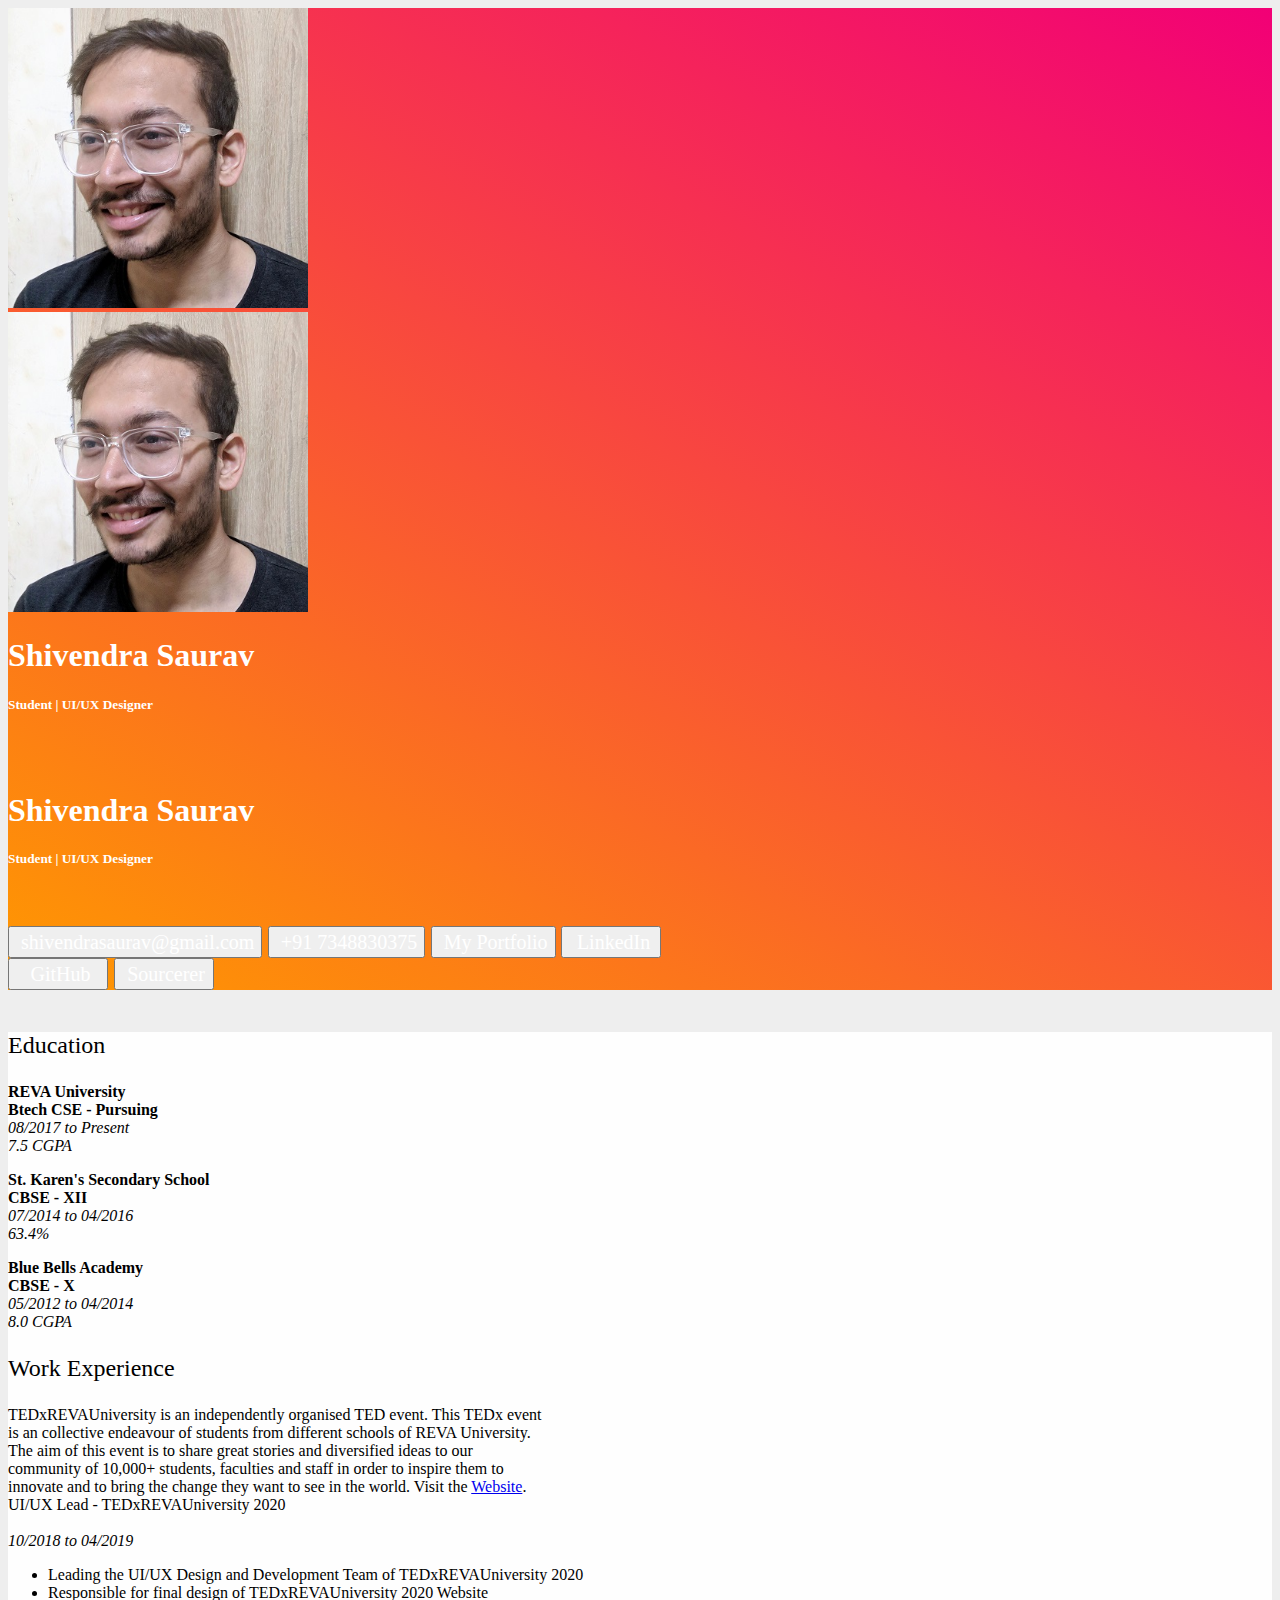
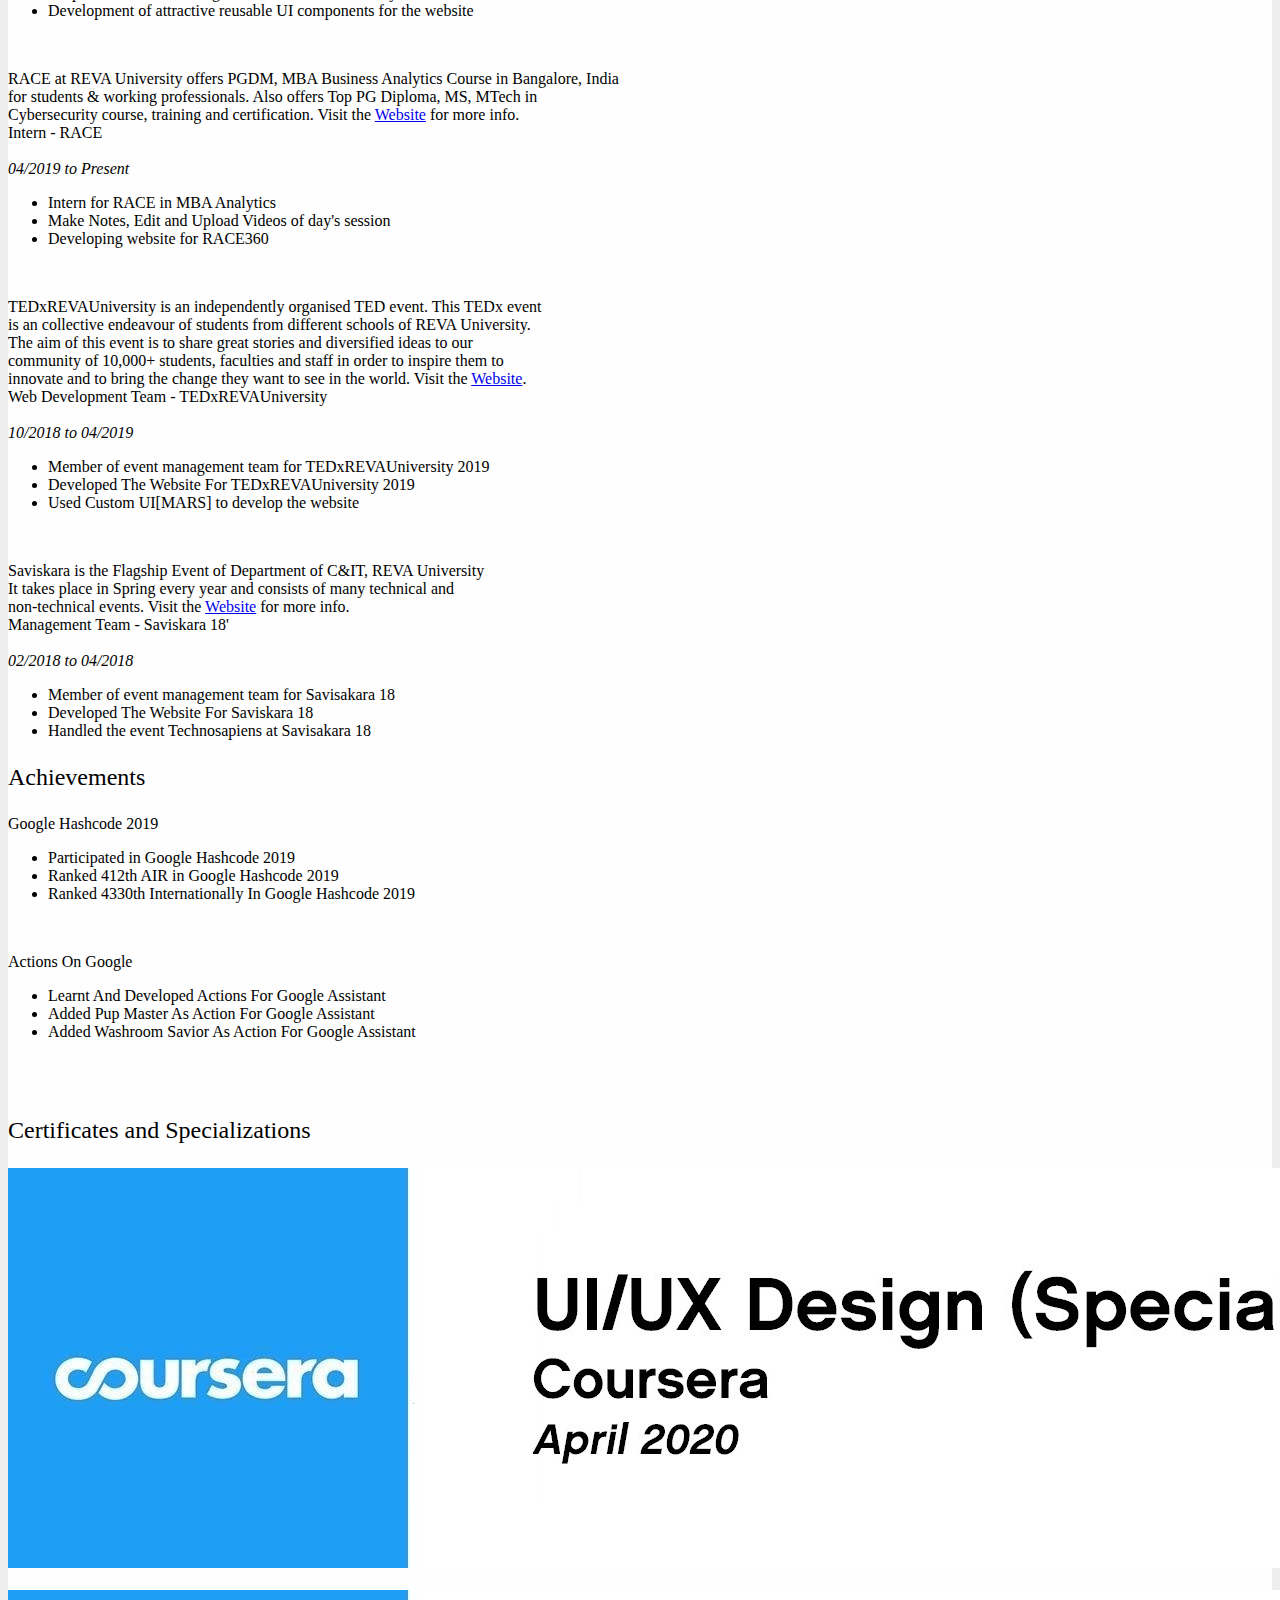
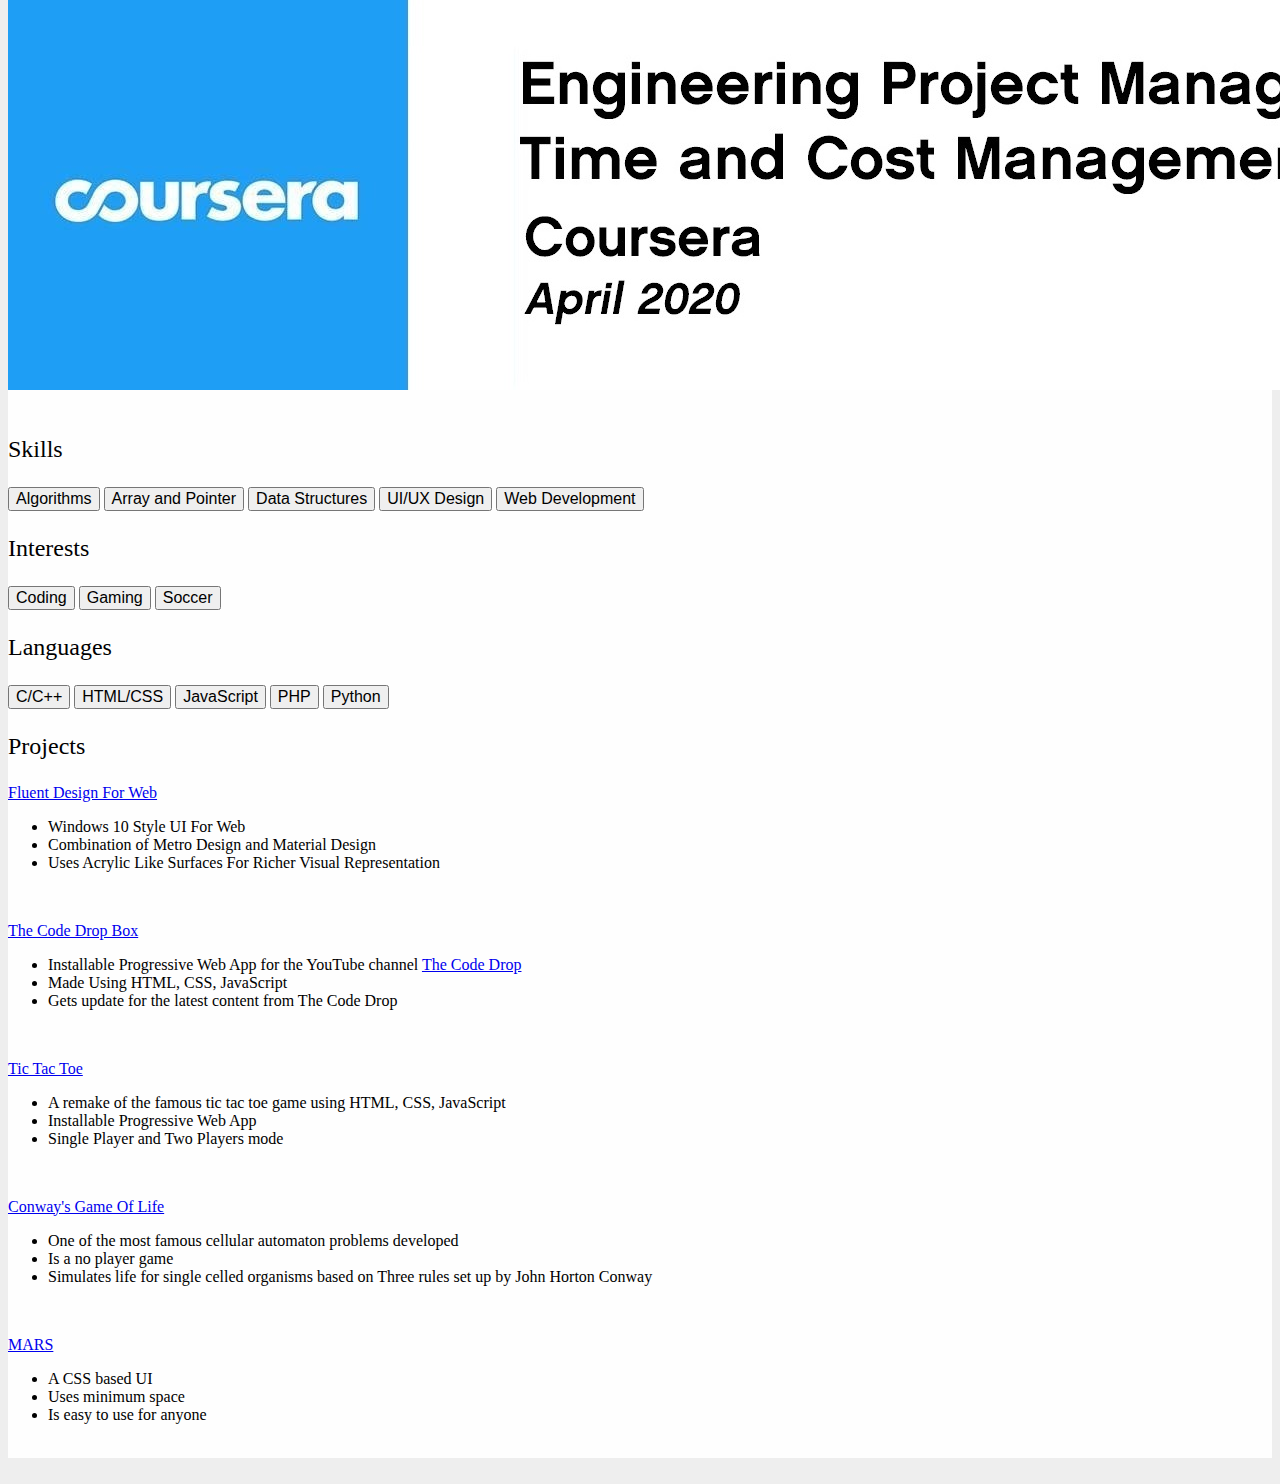
==== commit 84c1d3b4: "Link Color Change" ====
--- a/index.html
+++ b/index.html
@@ -30,7 +30,7 @@
             </a>
             <a href="https://www.linkedin.com/in/shivendra-saurav-80a8ba191/" target="blank">
                 <button class="small transparent"><i class="ms-Icon ms-Icon--LinkedInLogo" aria-hidden="false"></i> &nbsp;LinkedIn</button>
-            </a>
+            </a><br>
             <a href="https://github.com/shivendrasaurav" target="blank">
                 <button class="small transparent"><i class="ms-Icon ms-Icon--World" aria-hidden="false"></i> &nbsp;GitHub</button>
             </a>
--- a/extra.css
+++ b/extra.css
@@ -8,6 +8,9 @@
     font-size: 22px;
     text-decoration: none;
     margin-top: 8px;
+}
+a::before, a:hover::before{
+    background: #FFF;
 }
 #head a i{
     font-size: 22px;
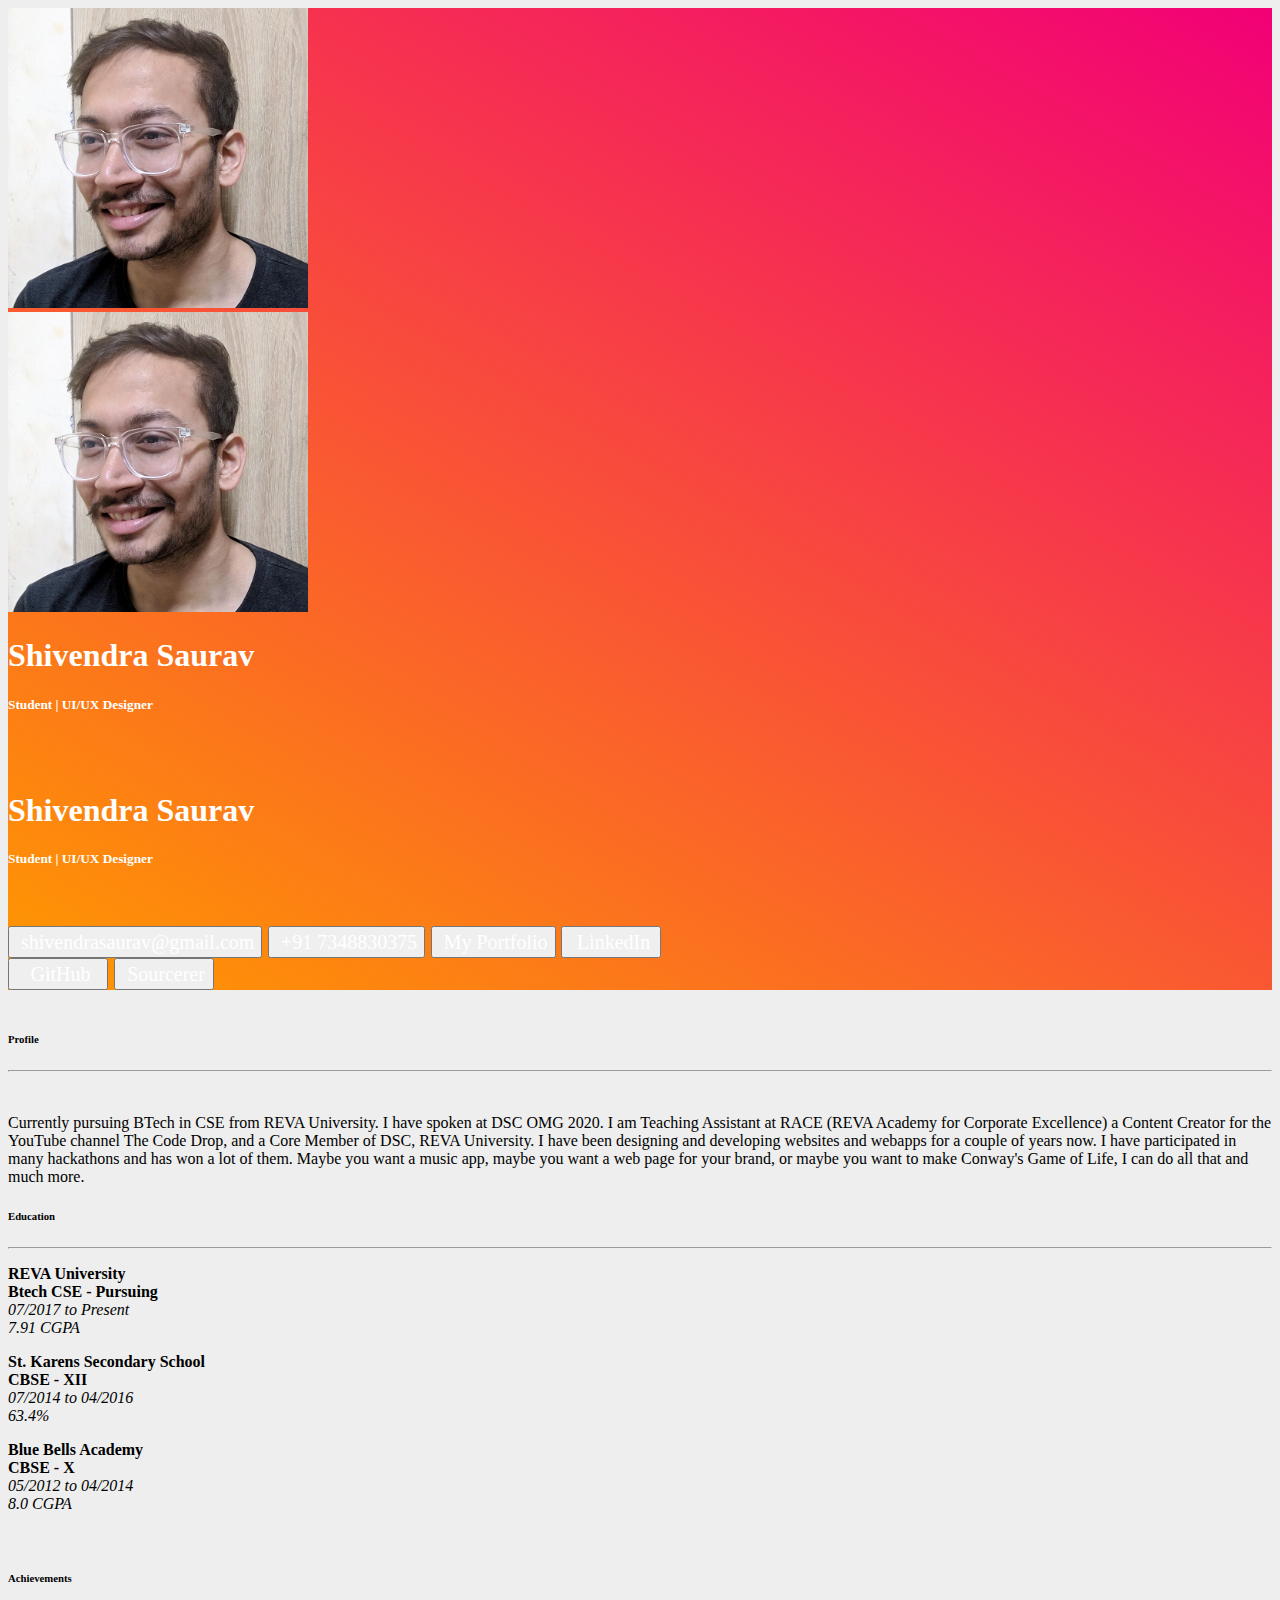
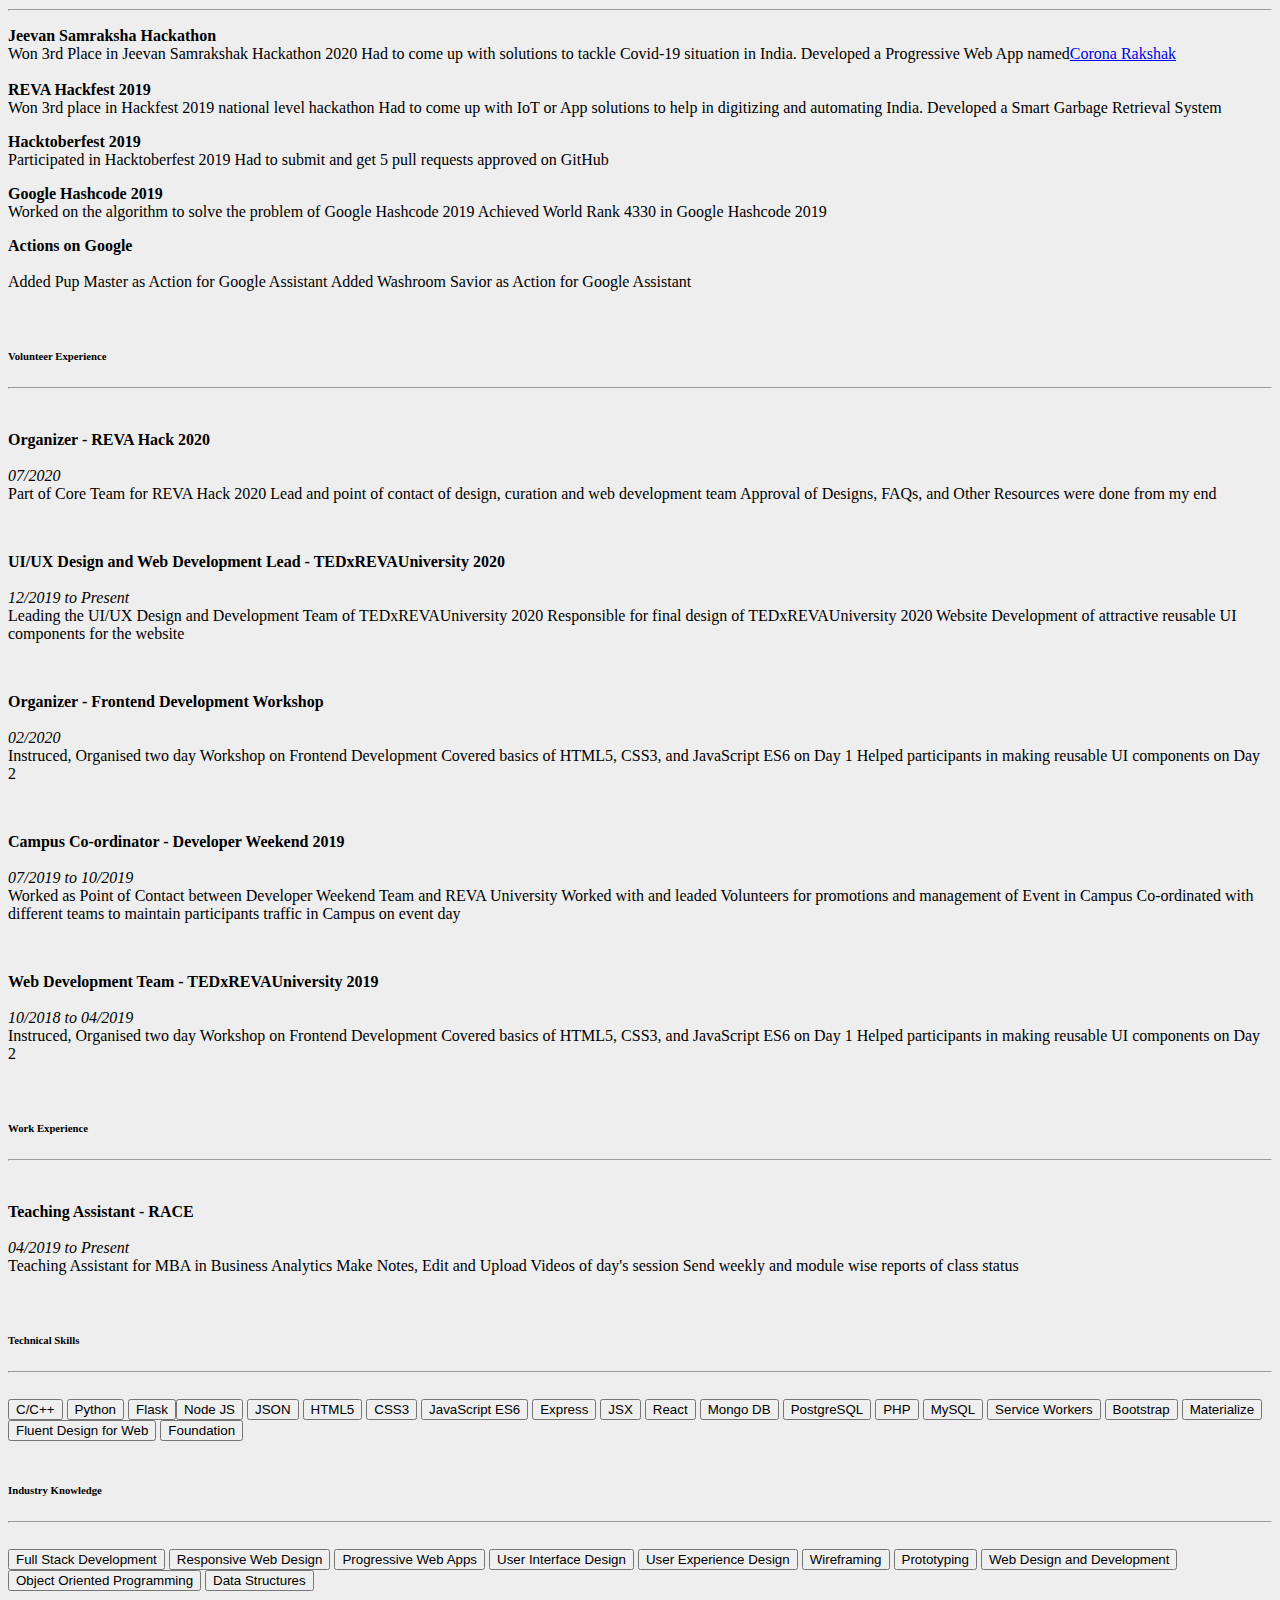
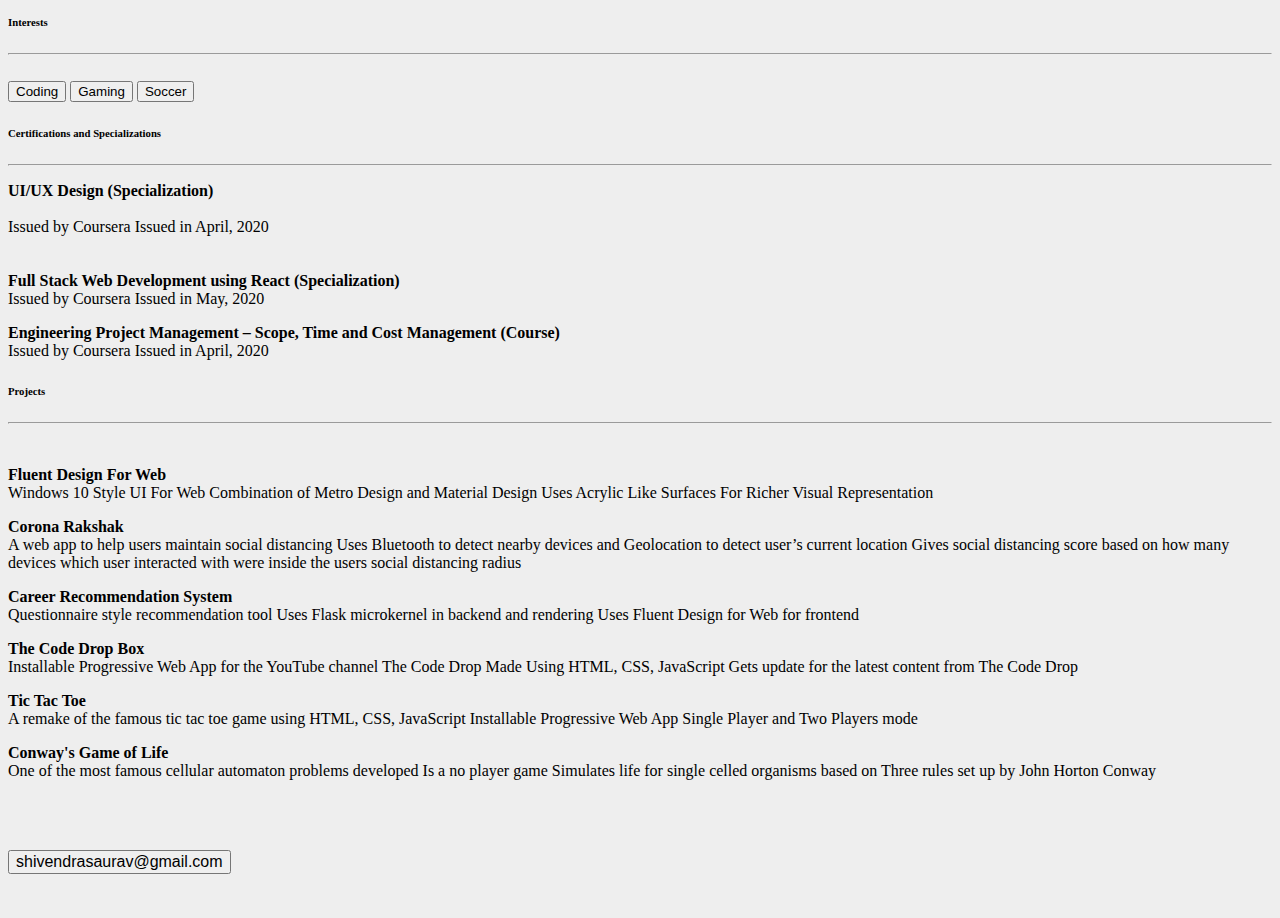
==== commit d40b2ab0: "Updated Content" ====
--- a/index.html
+++ b/index.html
@@ -42,242 +42,279 @@
     
     
     
+    <div class="column large10 center">
+
+    <br>
+    <h6>Profile</h6><hr><br>
+    <p>
+        Currently pursuing BTech in CSE from REVA University. I have spoken at DSC OMG 2020. I am Teaching Assistant at RACE (REVA Academy for Corporate Excellence) 
+        a Content Creator for the YouTube channel The Code Drop, and a Core Member of DSC, REVA University. I have been designing and developing websites and webapps for a couple of years now. I have 
+        participated in many hackathons and has won a lot of them. Maybe you want a music app, maybe you want a web page for your brand, 
+        or maybe you want to make Conway's Game of Life, I can do all that and much more.            
+    </p>
+
+    <div class="column large6 medium6 small12">
+        <h6>Education</h6><hr>
+        <p>
+            </p><div class="detail_name"><b>REVA University</b></div>
+            <div class="detail_name"><b>Btech CSE - Pursuing</b></div>
+            <i style="font-weight:400;">
+                07/2017 to Present<br>
+                7.91 CGPA
+            </i>
+        <p></p>
+        <p>
+            </p><div class="detail_name"><b>St. Karens Secondary School</b></div>
+            <div class="detail_name"><b>CBSE - XII</b></div>
+            <i style="font-weight:400;">
+                07/2014 to 04/2016<br>
+                63.4%
+            </i>
+        <p></p>
+        <p>
+            </p><div class="detail_name"><b>Blue Bells Academy</b></div>
+            <div class="detail_name"><b>CBSE - X</b></div>
+            <i style="font-weight:400;">
+                05/2012 to 04/2014<br>
+                8.0 CGPA
+            </i>
+        <p></p><br>
+
+        <h6>Achievements</h6><hr>
+        <p>
+            </p><div class="detail_name"><b>Jeevan Samraksha Hackathon</b></div>
+            <div class="details">
+                <span>Won 3rd Place in Jeevan Samrakshak Hackathon 2020</span>
+                <span>Had to come up with solutions to tackle Covid-19 situation in India. Developed a Progressive Web App named<a href="https://shivendrasaurav.github.io/corona-rakshak/">Corona Rakshak</a></span>
+            </div><br><div class="detail_name"><b>REVA Hackfest 2019</b></div>
+            <div class="details">
+                <span>Won 3rd place in Hackfest 2019 national level hackathon</span>
+                <span>Had to come up with IoT or App solutions to help in digitizing and automating India. Developed a Smart Garbage Retrieval System</span>
+            </div>
+        <p></p>
+        
+        <p></p><p></p>
+        
+        <p>
+            </p><p>
+            </p><div class="detail_name"><b>Hacktoberfest 2019</b></div>
+            <div class="details">
+                <span>Participated in Hacktoberfest 2019</span>
+                <span>Had to submit and get 5 pull requests approved on GitHub</span>
+            </div>
+        <p></p>
+        <p>
+            </p><div class="detail_name"><b>Google Hashcode 2019</b></div>
+            <div class="details">
+                <span>Worked on the algorithm to solve the problem of Google Hashcode 2019</span>
+                <span>Achieved World Rank 4330 in Google Hashcode 2019</span>
+            </div>
+        <p></p>
+        <p>
+            </p><div class="detail_name"><b>Actions on Google</b></div>
+            <div class="details"><br>
+                <span>Added Pup Master as Action for Google Assistant</span>
+                <span>Added Washroom Savior as Action for Google Assistant</span>
+            </div>
+        <p></p><br>
+
+
+        <h6>Volunteer Experience</h6><hr><br>
+
+            <p>
+            </p><div class="detail_name"><b>Organizer - REVA Hack 2020</b></div><br>
+            <i>07/2020</i><br>
+            <div class="details">
+                <span>Part of Core Team for REVA Hack 2020</span>
+                <span>Lead and point of contact of design, curation and web development team</span>
+                <span>Approval of Designs, FAQs, and Other Resources were done from my end</span>
+            </div>
+        <p></p><br>
+        <p>
+            </p>
+
+<p>
+            </p><div class="detail_name"><b>UI/UX Design and Web Development Lead - TEDxREVAUniversity 2020</b></div><br>
+            <i>12/2019 to Present</i><br>
+            <div class="details">
+                <span>Leading the UI/UX Design and Development Team of TEDxREVAUniversity 2020</span>
+                <span>Responsible for final design of TEDxREVAUniversity 2020 Website</span>
+                <span>Development of attractive reusable UI components for the website</span>
+            </div>
+        <p></p><br>
+        <p>
+            </p><div class="detail_name"><b>Organizer - Frontend Development Workshop</b></div><br>
+            <i>02/2020</i><br>
+            <div class="details">
+                <span>Instruced, Organised two day Workshop on Frontend Development</span>
+                <span>Covered basics of HTML5, CSS3, and JavaScript ES6 on Day 1</span>
+                <span>Helped participants in making reusable UI components on Day 2</span>
+            </div>
+        <p></p><br>
+        <p>
+            </p><div class="detail_name"><b>Campus Co-ordinator - Developer Weekend 2019</b></div><br>
+            <i>07/2019 to 10/2019</i><br>
+            <div class="details">
+                <span>Worked as Point of Contact between Developer Weekend Team and REVA University</span>
+                <span>Worked with and leaded Volunteers for promotions and management of Event in Campus</span>
+                <span>Co-ordinated with different teams to maintain participants traffic in Campus on event day</span>
+            </div>
+        <p></p><br>
+        <p>
+            </p><div class="detail_name"><b>Web Development Team - TEDxREVAUniversity 2019</b></div><br>
+            <i>10/2018 to 04/2019</i><br>
+            <div class="details">
+                <span>Instruced, Organised two day Workshop on Frontend Development</span>
+                <span>Covered basics of HTML5, CSS3, and JavaScript ES6 on Day 1</span>
+                <span>Helped participants in making reusable UI components on Day 2</span>
+            </div>
+        <p></p><br>
+    </div>
     
-    <br>
-    <div class="column large10 medium10 small12 center zi2" style="background: #FEFEFE">
-        <div class="column large6 medium6 small12">
-            <p style="font-size: 24px;">Education</p>
-            <div class="page_container">
-                <p>
-                    <b>REVA University</b><br>
-                    <b>Btech CSE - Pursuing</b><br>
-                    <i style="font-weight:400;">
-                        08/2017 to Present<br>
-                        7.5 CGPA
-                    </i>
-                </p>
-
-                <p>
-                    <b>St. Karen's Secondary School</b><br>
-                    <b>CBSE - XII</b><br>
-                    <i style="font-weight:400;">
-                        07/2014 to 04/2016<br>
-                        63.4%
-                    </i>
-                </p>
-
-                <p>
-                    <b>Blue Bells Academy</b><br>
-                    <b>CBSE - X</b><br>
-                    <i style="font-weight:400;">
-                        05/2012 to 04/2014<br>
-                        8.0 CGPA
-                    </i>
-                </p>
-            </div>
-            <p style="font-size: 24px;">Work Experience</p>
-            <div class="page_container">
-                <p>
-                    <div class="tooltip_container">
-                        <span class="tooltip_info">
-                            TEDxREVAUniversity is an independently organised TED event. This TEDx event<br>
-                            is an collective endeavour of students from different schools of REVA University.<br>
-                            The aim of this event is to share great stories and diversified ideas to our<br>
-                            community of 10,000+ students, faculties and staff in order to inspire them to<br>
-                            innovate and to bring the change they want to see in the world. Visit the <a href="http://tedxrevauniversity.com/" >Website</a>.<br>
-                        </span>
-                        UI/UX Lead - TEDxREVAUniversity 2020
-                    </div><br>
-                    <i style="font-weight:400;">10/2018 to 04/2019</i>
-                </p>
-                <ul>
-                    <li>Leading the UI/UX Design and Development Team of TEDxREVAUniversity 2020</li>
-                    <li>Responsible for final design of TEDxREVAUniversity 2020 Website</li>
-                    <li>Development of attractive reusable UI components for the website</li>
-                </ul>
-                <br>
-                <p>
-                    <div class="tooltip_container">
-                        <span class="tooltip_info">
-                            RACE at REVA University offers PGDM, MBA Business Analytics Course in Bangalore, India<br>
-                            for students &amp; working professionals. Also offers Top PG Diploma, MS, MTech in<br>
-                            Cybersecurity course, training and certification. Visit the <a href="https://race.reva.edu.in/" >Website</a> for more info. <br>
-
-                        </span>
-                        Intern - RACE
-                    </div><br>
-                    <i style="font-weight:400;">04/2019 to Present</i>
-                </p>
-                <ul>
-                    <li>Intern for RACE in MBA Analytics</li>
-                    <li>Make Notes, Edit and Upload Videos of day's session</li>
-                    <li>Developing website for RACE360</li>
-                </ul>
-                <br>
-                <p>
-                    <div class="tooltip_container">
-                        <span class="tooltip_info">
-                            TEDxREVAUniversity is an independently organised TED event. This TEDx event<br>
-                            is an collective endeavour of students from different schools of REVA University.<br>
-                            The aim of this event is to share great stories and diversified ideas to our<br>
-                            community of 10,000+ students, faculties and staff in order to inspire them to<br>
-                            innovate and to bring the change they want to see in the world. Visit the <a href="http://tedxrevauniversity.com/2019/" >Website</a>.<br>
-                        </span>
-                        Web Development Team - TEDxREVAUniversity
-                    </div><br>
-                    <i style="font-weight:400;">10/2018 to 04/2019</i>
-                </p>
-                <ul>
-                    <li>Member of event management team for TEDxREVAUniversity 2019</li>
-                    <li>Developed The Website For TEDxREVAUniversity 2019</li>
-                    <li>Used Custom UI[MARS] to develop the website</li>
-                </ul>
-                <br>
-                <p>
-                    <div class="tooltip_container">
-                        <span class="tooltip_info">
-                            Saviskara is the Flagship Event of Department of C&IT, REVA University <br>
-                            It takes place in Spring every year and consists of many technical and <br>
-                            non-technical events. Visit the <a href="https://saviskara.github.io/2018/pc.html" >Website</a> for more info. <br>
-                        </span>
-                        Management Team - Saviskara 18'
-                    </div><br>
-                    <i style="font-weight:400;">02/2018 to 04/2018</i>
-                </p>
-                <ul>
-                    <li>Member of event management team for Savisakara 18</li>
-                    <li>Developed The Website For Saviskara 18</li>
-                    <li>Handled the event Technosapiens at Savisakara 18</li>
-                </ul>
-            </div>
-            <p style="font-size: 24px;">Achievements</p>
-            <div class="page_container">
-                <p>
-                    Google Hashcode 2019
-                </p>
-                <ul>
-                    <li>Participated in Google Hashcode 2019</li>
-                    <li>Ranked 412th AIR in Google Hashcode 2019</li>
-                    <li>Ranked 4330th Internationally In Google Hashcode 2019</li>
-                </ul>
-                <br>
-                <p>
-                    Actions On Google
-                </p>
-                <ul>
-                    <li>Learnt And Developed Actions For Google Assistant</li>
-                    <li>Added Pup Master As Action For Google Assistant</li>
-                    <li>Added Washroom Savior As Action For Google Assistant</li>
-                </ul>
-                <br>
-            </div>
-            <br>
-        </div>
-        <div class="column large6 medium6 small12">
-
-
-            <p style="font-size: 24px">Certificates and Specializations</p>
-            <div class="page_container">
-                <div class="cert_cont">
-                    <img class="large8 medium8 small8" src="uiux.jpeg" />
-                </div><br>
-                <div class="cert_cont">
-                    <img class="large8 medium8 small8" src="pmgt.jpeg" />
-                </div>
-            </div>
-
-            <br>
-            <p style="font-size: 24px">Skills</p>
-            <div class="page_container">
-                <button class="primary_red frost_container" onmouseover="frosting();">
-                    <span class="frost">Algorithms</span>
-                </button>
-                <button class="primary_red frost_container" onmouseover="frosting();">
-                    <span class="frost">Array and Pointer</span>
-                </button>
-                <button class="primary_red frost_container" onmouseover="frosting();">
-                    <span class="frost">Data Structures</span>
-                </button>
-                <button class="primary_red frost_container" onmouseover="frosting();">
-                    <span class="frost">UI/UX Design</span>
-                </button>
-                <button class="primary_red frost_container" onmouseover="frosting();">
-                    <span class="frost">Web Development</span>
-                </button>
-            </div>
-            <p style="font-size: 24px">Interests</p>
-            <div class="page_container">
-                <button class="primary_green frost_container" onmouseover="frosting();">
-                    <span class="frost">Coding</span>
-                </button>
-                <button class="primary_green frost_container" onmouseover="frosting();">
-                    <span class="frost">Gaming</span>
-                </button>
-                <button class="primary_green frost_container" onmouseover="frosting();">
-                    <span class="frost">Soccer</span>
-                </button>
-            </div>
-            <p style="font-size: 24px">Languages</p>
-            <div class="page_container">
-                <button class="secondary_blue frost_container" onmouseover="frosting();">
-                    <span class="frost">C/C++</span>
-                </button>
-                <button class="secondary_blue frost_container" onmouseover="frosting();">
-                    <span class="frost">HTML/CSS</span>
-                </button>
-                <button class="secondary_blue frost_container" onmouseover="frosting();">
-                    <span class="frost">JavaScript</span>
-                </button>
-                <button class="secondary_blue frost_container" onmouseover="frosting();">
-                    <span class="frost">PHP</span>
-                </button>
-                <button class="secondary_blue frost_container" onmouseover="frosting();">
-                    <span class="frost">Python</span>
-                </button>                  
-            </div>
-            <p style="font-size: 24px;">Projects</p>
-            <div class="page_container">
-                <a href="https://fluentdesignforweb.github.io/" target="blank"><p>Fluent Design For Web</p></a>
-                <ul>
-                    <li>Windows 10 Style UI For Web</li>
-                    <li>Combination of Metro Design and Material Design</li>
-                    <li>Uses Acrylic Like Surfaces For Richer Visual Representation</li>
-                </ul>
-                <br>
-                <a href="https://shivendrasaurav.github.io/The-Code-Drop-Box/" target="blank"><p>The Code Drop Box</p></a>
-                <ul>
-                    <li>Installable Progressive Web App for the YouTube channel <a href="https://www.youtube.com/channel/UCnEIkvnbpbQyetPk_K9QNQg?confirm_subscribe=1">The Code Drop</a></li>
-                    <li>Made Using HTML, CSS, JavaScript</li>
-                    <li>Gets update for the latest content from The Code Drop</li>
-                </ul>
-                <br>
-                <a href="https://shivendrasaurav.github.io/Tic-Tac-Toe/" target="blank"><p>Tic Tac Toe</p></a>
-                <ul>
-                    <li>A remake of the famous tic tac toe game using HTML, CSS, JavaScript</li>
-                    <li>Installable Progressive Web App</li>
-                    <li>Single Player and Two Players mode</li>
-                </ul>
-                <br>
-                <a href="https://github.com/shivendrasaurav/Conways-Game-Of-Life" target="blank"><p>Conway's Game Of Life</p></a>
-                <ul>
-                    <li>One of the most famous cellular automaton problems developed</li>
-                    <li>Is a no player game</li>
-                    <li>Simulates life for single celled organisms based on Three rules set up by John Horton Conway</li>
-                </ul>
-                <br>
-                <a href="https://github.com/shivendrasaurav/MARS" target="blank"><p>MARS</p></a>
-                <ul>
-                    <li>A CSS based UI</li>
-                    <li>Uses minimum space</li>
-                    <li>Is easy to use for anyone</li>
-                </ul>
-                <br>
-            </div>
-        </div>
-
+    <div class="column large6 medium6 small12">
+        <h6>Work Experience</h6><hr><br>
+        <p>
+            </p><div class="detail_name"><b>Teaching Assistant - RACE</b></div><br>
+            <i>04/2019 to Present</i><br>
+            <div class="details">
+                <span>Teaching Assistant for MBA in Business Analytics</span>
+                <span>Make Notes, Edit and Upload Videos of day's session</span>
+                <span>Send weekly and module wise reports of class status</span>
+            </div>
+        <p></p><br>
+
+
+        <h6>Technical Skills</h6><hr><br>
+        <button class="skill primary_blue">C/C++</button>
+        <button class="skill primary_blue">Python</button>
+        <button class="skill primary_blue">Flask</button><button class="skill primary_blue">Node JS</button>
+        <button class="skill primary_blue">JSON</button>
+        
+        <button class="skill primary_blue">HTML5</button>
+        <button class="skill primary_blue">CSS3</button>
+        <button class="skill primary_blue">JavaScript ES6</button>
+        <button class="skill primary_blue">Express</button>
+        <button class="skill primary_blue">JSX</button>
+        <button class="skill primary_blue">React</button>
+        <button class="skill primary_blue">Mongo DB</button>
+        <button class="skill primary_blue">PostgreSQL</button>
+        <button class="skill primary_blue">PHP</button>
+        <button class="skill primary_blue">MySQL</button>
+        <button class="skill primary_blue">Service Workers</button>
+        <button class="skill primary_blue">Bootstrap</button>
+        <button class="skill primary_blue">Materialize</button>
+        <button class="skill primary_blue">Fluent Design for Web</button>
+        <button class="skill primary_blue">Foundation</button>
+        <br><br>
+
+        <h6>Industry Knowledge</h6><hr><br>
+        <button class="skill primary_red">Full Stack Development</button>
+        <button class="skill primary_red">Responsive Web Design</button>
+        <button class="skill primary_red">Progressive Web Apps</button>
+        <button class="skill primary_red">User Interface Design</button>
+        <button class="skill primary_red">User Experience Design</button>
+        <button class="skill primary_red">Wireframing</button>
+        <button class="skill primary_red">Prototyping</button>
+        <button class="skill primary_red">Web Design and Development</button>                    <button class="skill primary_red">Object Oriented Programming</button>
+        <button class="skill primary_red">Data Structures</button>
+
+
+        
+    <h6>Interests</h6><hr><br>
+        
+        <button class="skill secondary_green">Coding</button>
+        <button class="skill secondary_green">Gaming</button>
+
+        <button class="skill secondary_green">Soccer</button>
+        <p>
+            
+                </p><h6>Certifications and Specializations</h6><hr>
+        
+        <p>
+            </p>
+        <div class="detail_name"><b>UI/UX Design (Specialization)</b></div><br>
+        <div class="details">
+            <span>Issued by Coursera</span>
+            <span>Issued in April, 2020</span>
+        </div><br>
+
+            
+            <br><div class="detail_name"><b>Full Stack Web Development using React (Specialization)</b></div>
+            <div class="details">
+                <span>Issued by Coursera</span>
+                <span>Issued in May, 2020</span>
+            </div>
+        <p></p>
+        <p>
+            </p><div class="detail_name"><b>Engineering Project Management – Scope, Time and Cost Management (Course)</b></div>
+            <div class="details">
+                <span>Issued by Coursera</span>
+                <span>Issued in April, 2020</span>
+            </div>
+        <p></p>
+
+
+
+        <h6>Projects</h6><hr><br>
+        <p>
+            </p><div class="detail_name"><b>Fluent Design For Web</b></div>
+            <div class="details">
+                <span>Windows 10 Style UI For Web</span>
+                <span>Combination of Metro Design and Material Design</span>
+                <span>Uses Acrylic Like Surfaces For Richer Visual Representation</span>
+            </div>
+        <p></p>
+        <p>
+            </p><div class="detail_name"><b>Corona Rakshak</b></div>
+            <div class="details">
+                <span>A web app to help users maintain social distancing</span>
+                <span>Uses Bluetooth to detect nearby devices and Geolocation to detect user’s current location</span>
+                <span>Gives social distancing score based on how many devices which user interacted with were inside the users social distancing radius</span>
+            </div>
+        <p></p>
+        <p>
+            </p><div class="detail_name"><b>Career Recommendation System</b></div>
+            <div class="details">
+                <span>Questionnaire style recommendation tool</span>
+                <span>Uses Flask microkernel in backend and rendering</span>
+                <span>Uses Fluent Design for Web for frontend</span>
+            </div>
+        <p></p>
+        <p>
+            </p><div class="detail_name"><b>The Code Drop Box</b></div>
+            <div class="details">
+                <span>Installable Progressive Web App for the YouTube channel The Code Drop</span>
+                <span>Made Using HTML, CSS, JavaScript</span>
+                <span>Gets update for the latest content from The Code Drop</span>
+            </div>
+        <p></p>
+        <p>
+            </p><div class="detail_name"><b>Tic Tac Toe</b></div>
+            <div class="details">
+                <span>A remake of the famous tic tac toe game using HTML, CSS, JavaScript</span>
+                <span>Installable Progressive Web App</span>
+                <span>Single Player and Two Players mode</span>
+            </div>
+        <p></p>
+        <p>
+            </p><div class="detail_name"><b>Conway's Game of Life</b></div>
+            <div class="details">
+                <span>One of the most famous cellular automaton problems developed</span>
+                <span>Is a no player game</span>
+                <span>Simulates life for single celled organisms based on Three rules set up by John Horton Conway</span>
+            </div>
+        <p></p>
     </div>
-    <br>
-<!--
+    <br><br><br>
+    <a href="mailto:shivendrasaurav@gmail.com">
+        <button class="center primary_inverted frost_container" onmouseover="frosting();">
+            <span class="frost">shivendrasaurav@gmail.com</span>
+        </button>
+    </a><br /><br /><br />
+
+</div>    
+
+    <!--
     <div class="column large10 medium10 small12 center primary_blue_title zi2">
         <div class="column large6 medium6 small12">
             <h6>Contact</h6>
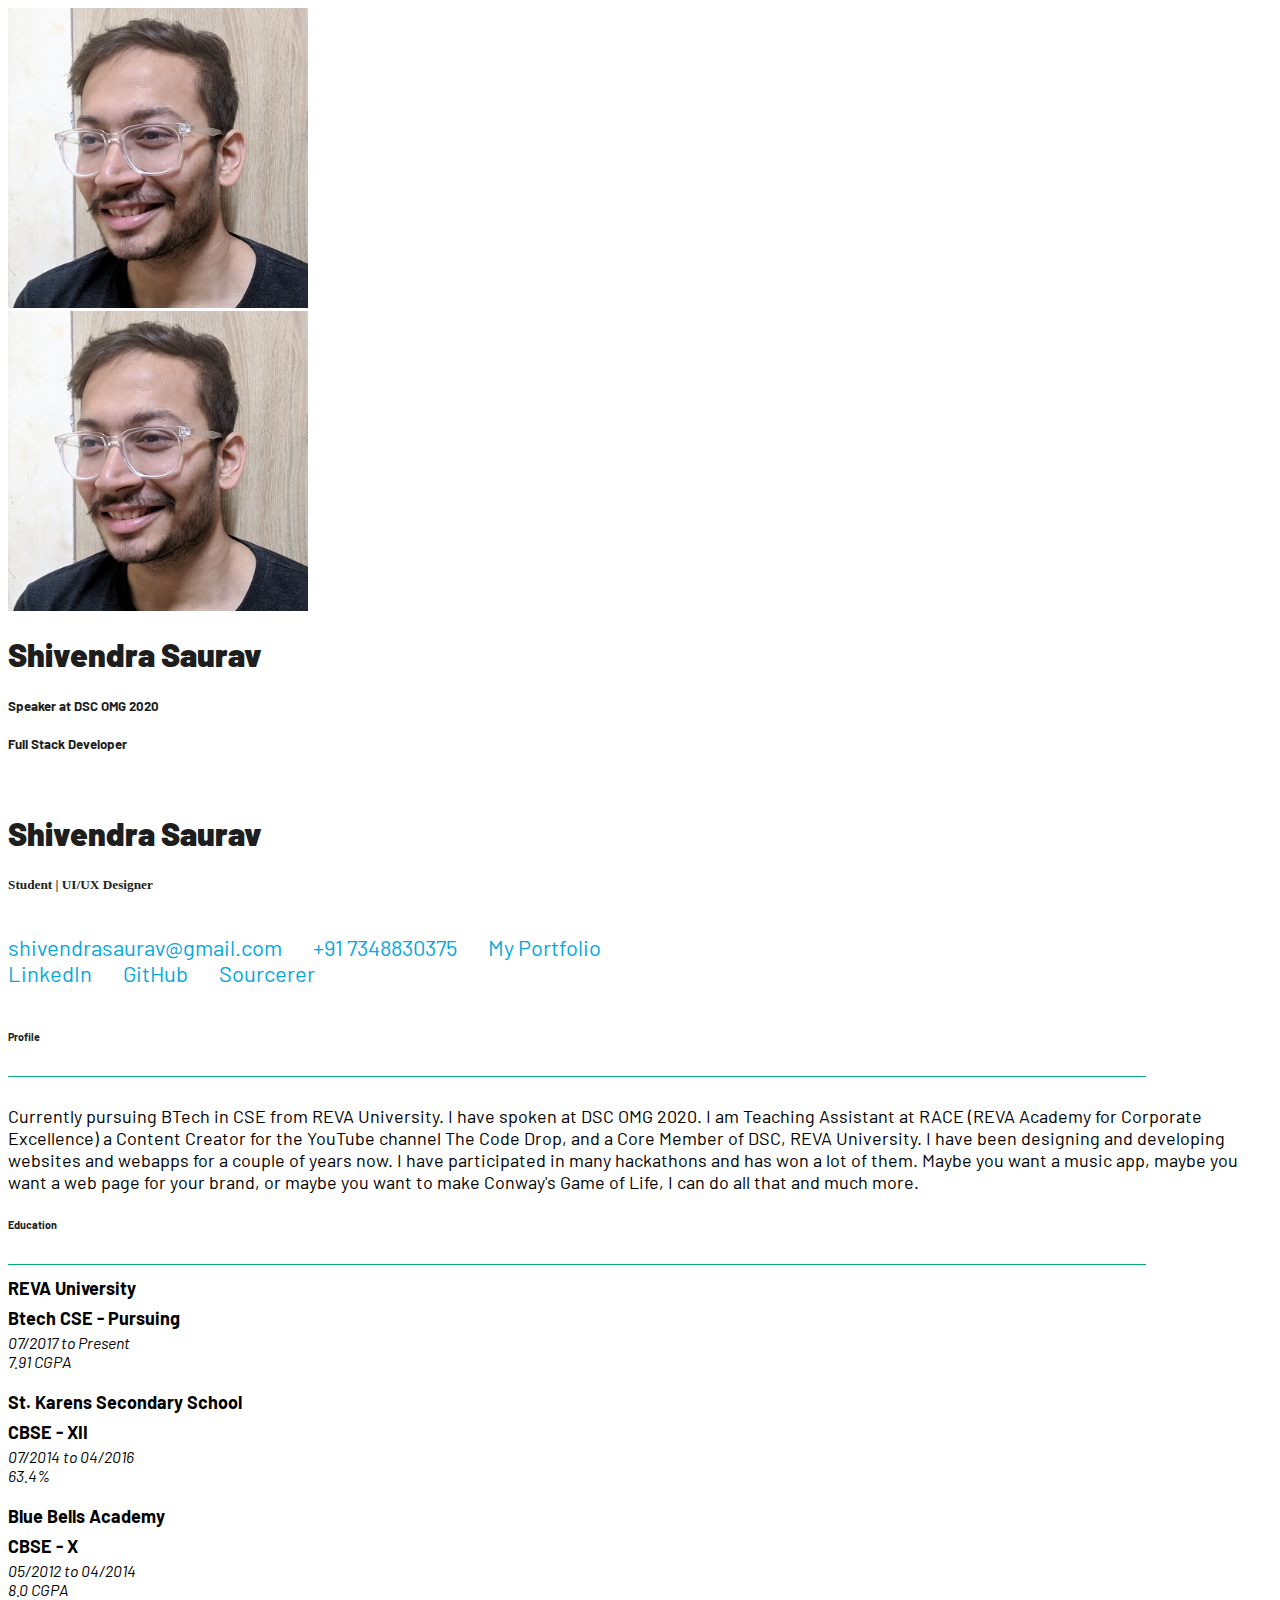
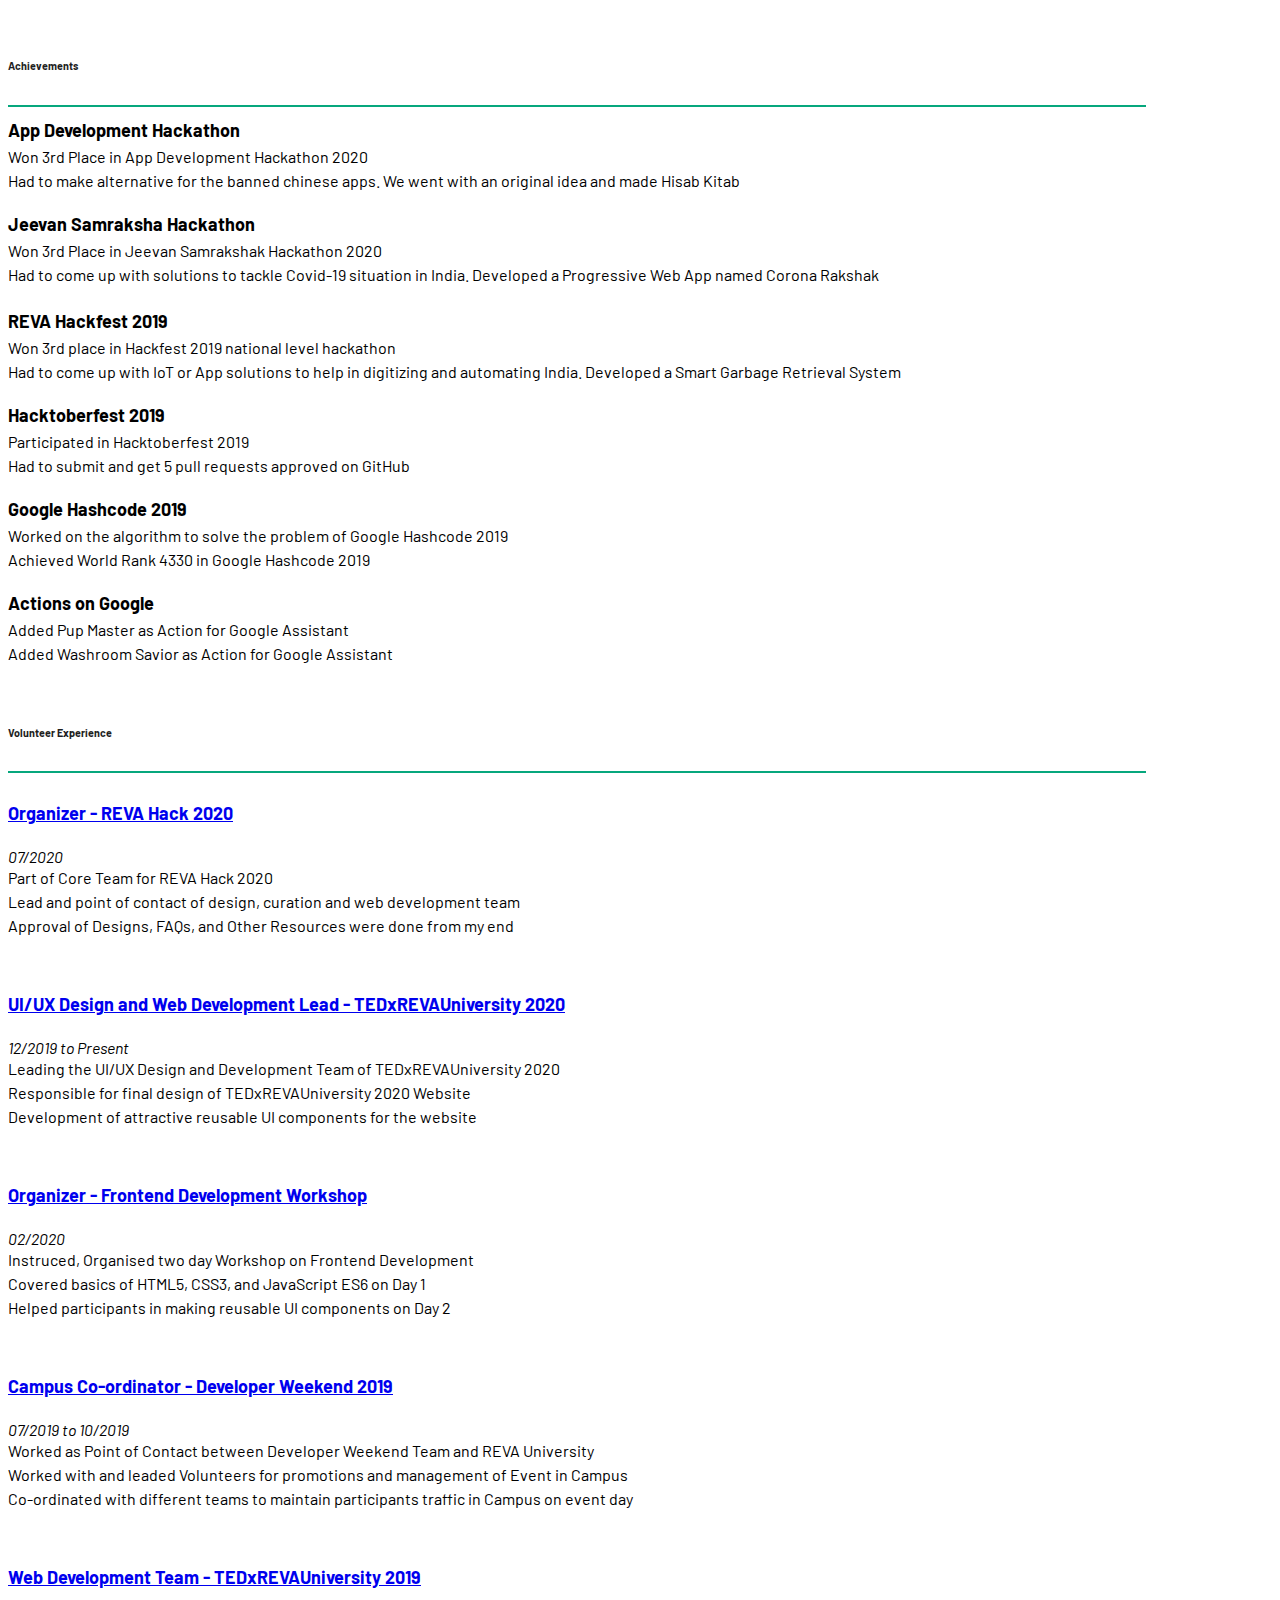
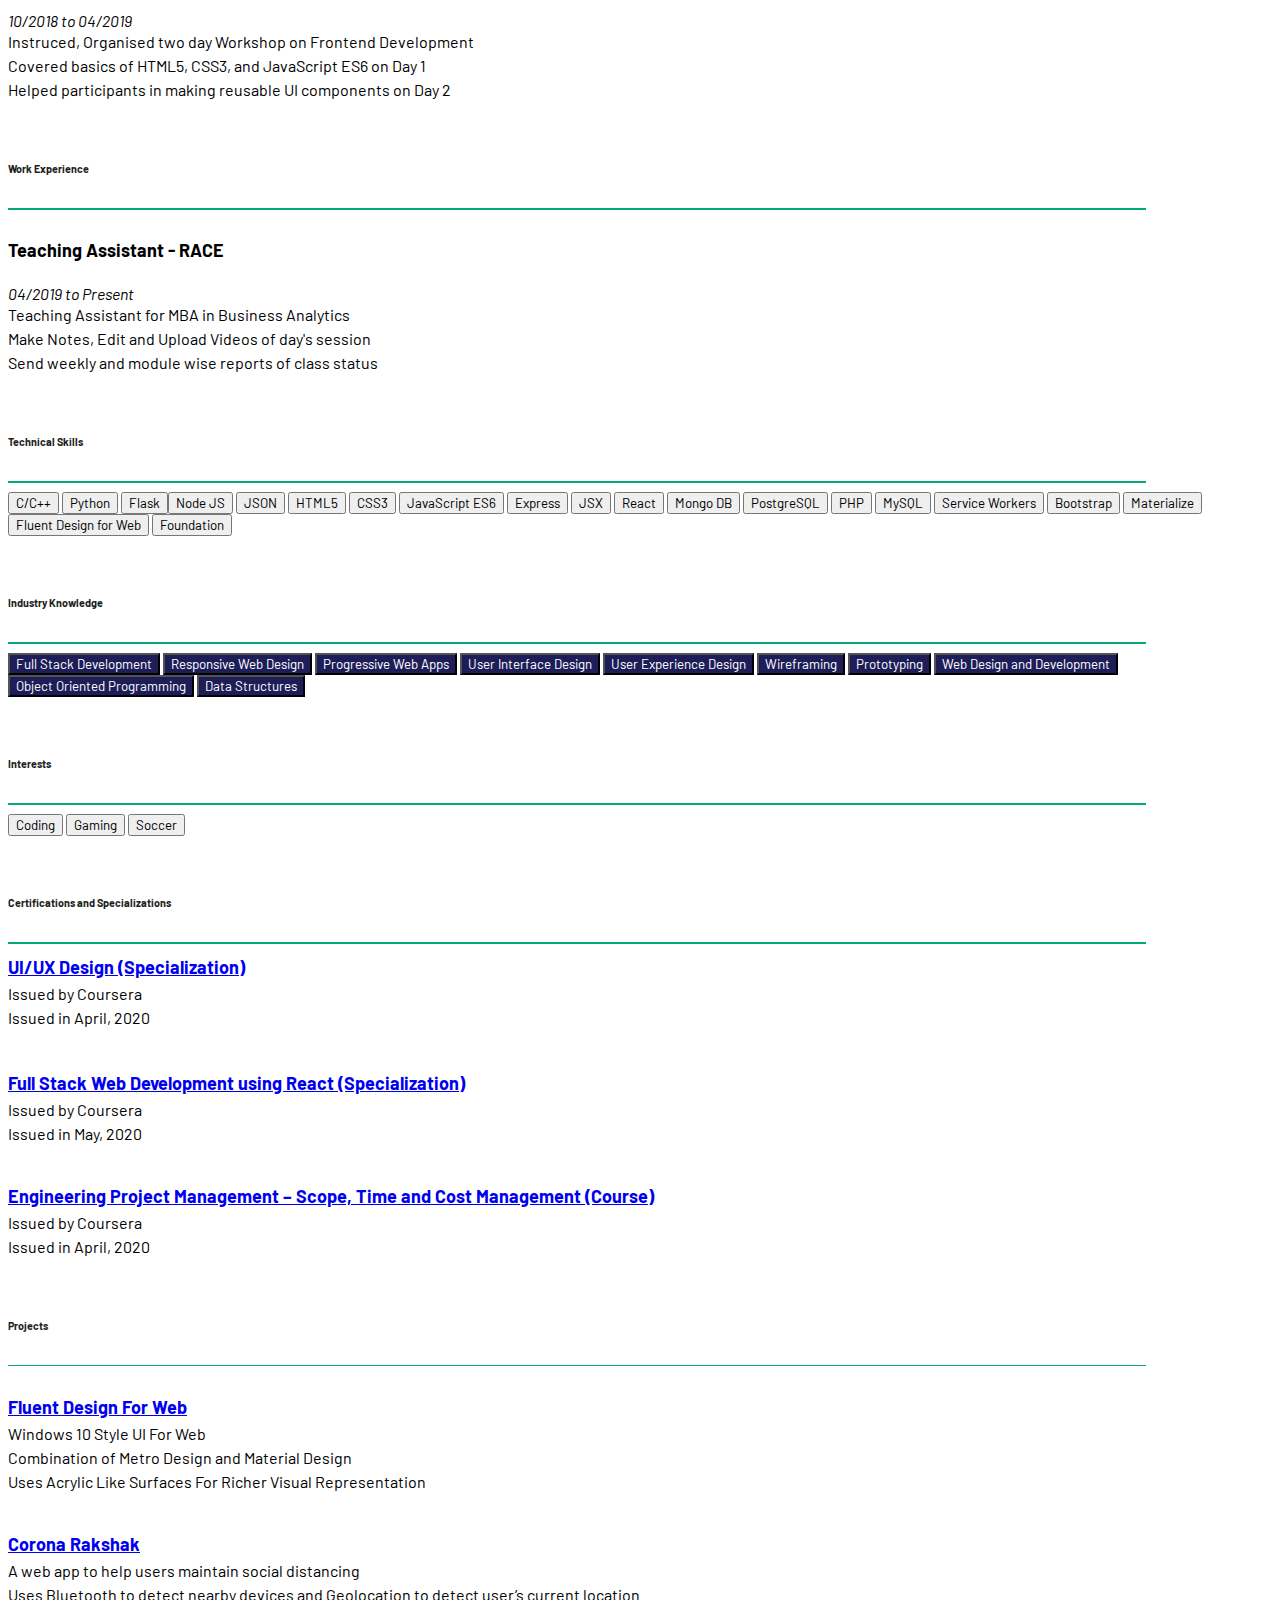
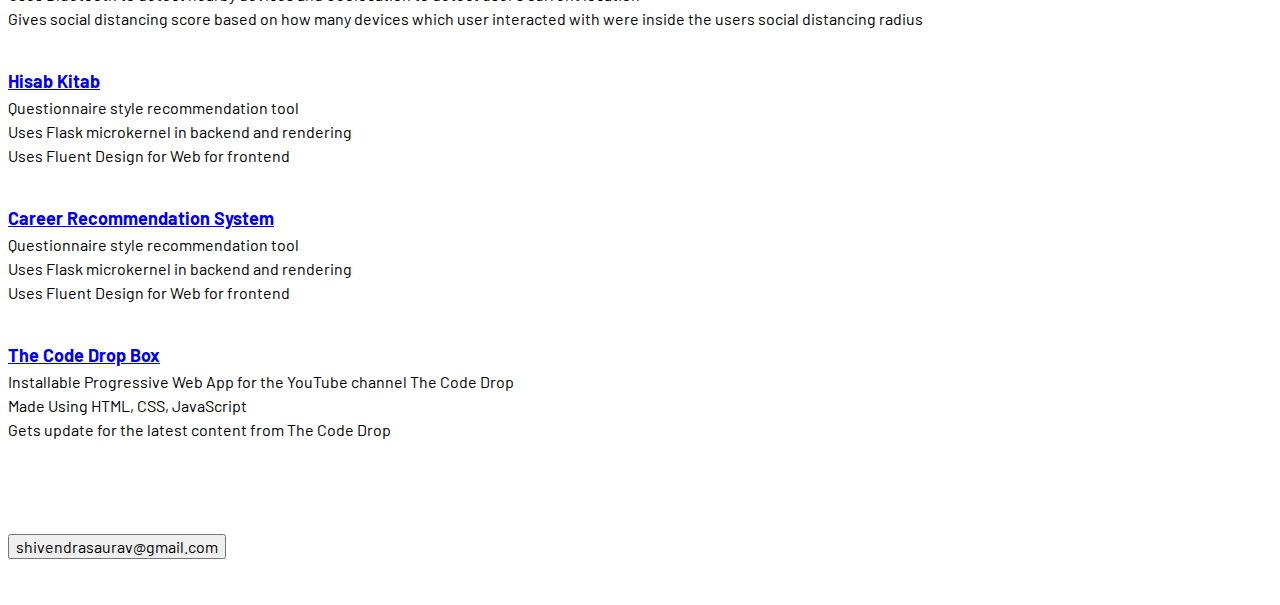
==== commit c36ee0ae: "To Be Updated For Phones" ====
--- a/index.html
+++ b/index.html
@@ -1,41 +1,50 @@
 <!DOCTYPE html>
 <head>
-    <link href="https://fonts.googleapis.com/css?family=Open+Sans" rel="stylesheet">
+    <link href="https://fonts.googleapis.com/css?family=Barlow" rel="stylesheet">
     <title>Resume</title>
     <link href="https://fluentdesignforweb.github.io/fluent.css" type="text/css" rel="stylesheet"/>
     <link href="https://fluentdesignforweb.github.io/Icons/css/fluent-icons.css" type="text/css" rel="stylesheet"/>
     <meta name="viewport" content="width=device-width, initial-scale=1.0">
     <link href="./extra.css" type="text/css" rel="stylesheet"/>
     <script src="./Fluent-Design/fluent.js"></script>
+
+    <style>
+        *{font-family: 'Barlow';}
+        button.small{font-family: 'Barlow';}
+        h1, h2, h3, h4, h5, h6{color: #1e1e1e}
+    </style>
+
 </head>
-<body style="background: #EEE;">
-    <div class="column large10 medium10 small12 center title_card zi2" style="color: #FFF;" id='head'>
+
+<body style="background: #FFF;">
+    <div class="column large10 center" style="color: #FFF;" id='head'>
         <div class="column large4 medium4 small12 right ">
-            <img src="./cv.jpg" style="width:300px;" class="circular right small0" /><br>
+            <img src="./cv.jpg" style="width:300px;" class="circular right small0 dlevel2" /><br>
             <img src="./cv.jpg" style="width:300px;" class="circular center large0 medium0" />
         </div>
-        <div class="column large8 medium8 small12">
+        <div class="">
             <h1 class="small0"><strong>Shivendra Saurav</strong></h1>
-            <h5 class="small0">Student | UI/UX Designer</h5><br><br>
+            <h5 class="small0" style="font-family: 'Barlow';">Speaker at DSC OMG 2020</h5>
+            <h5 class="small0" style="font-family: 'Barlow';">Full Stack Developer</h5><br>
             <h1 class="large0 medium0 ta_center"><strong>Shivendra Saurav</strong></h1>
-            <h5 class="large0 medium0 ta_center">Student | UI/UX Designer</h5><br><br>
-            <a href="mailto:shivendrasaurav@gmail.com">
-                <button class="small transparent"><i class="ms-Icon ms-Icon--Mail" aria-hidden="false"></i> &nbsp;shivendrasaurav@gmail.com</button>
-            </a>
-            <a href="tel:+917348830375">
-                <button class="small transparent"><i class="ms-Icon ms-Icon--Phone" aria-hidden="false"></i> &nbsp;+91 7348830375</button>
-            </a>
-            <a href="https://shivendrasaurav.github.io/portfolio" target="blank">
-                <button class="small transparent"><i class="ms-Icon ms-Icon--FavoriteStar" aria-hidden="false"></i> &nbsp;My Portfolio</button>
-            </a>
-            <a href="https://www.linkedin.com/in/shivendra-saurav-80a8ba191/" target="blank">
-                <button class="small transparent"><i class="ms-Icon ms-Icon--LinkedInLogo" aria-hidden="false"></i> &nbsp;LinkedIn</button>
+            <h5 class="large0 medium0 ta_center">Student | UI/UX Designer</h5><br>
+            <a href="mailto:shivendrasaurav@gmail.com" style="color: #06a7dd; font-family: 'Barlow';">
+                shivendrasaurav@gmail.com
+            </a>&nbsp;&nbsp;&nbsp;&nbsp;&nbsp;&nbsp;&nbsp;&nbsp;
+            <a href="tel:+917348830375" style="color: #06a7dd; font-family: 'Barlow';">
+                +91 7348830375
+            </a>&nbsp;&nbsp;&nbsp;&nbsp;&nbsp;&nbsp;&nbsp;&nbsp;
+            <a href="https://shivendrasaurav.github.io/portfolio" target="blank" style="color: #06a7dd; font-family: 'Barlow';">
+                My Portfolio
             </a><br>
-            <a href="https://github.com/shivendrasaurav" target="blank">
-                <button class="small transparent"><i class="ms-Icon ms-Icon--World" aria-hidden="false"></i> &nbsp;GitHub</button>
-            </a>
-            <a href="https://sourcerer.io/shivendrasaurav" target="blank">
-                <button class="small transparent"><i class="ms-Icon ms-Icon--World" aria-hidden="false"></i> &nbsp;Sourcerer</button>
+            <a href="https://www.linkedin.com/in/shivendra-saurav-80a8ba191/" target="blank" style="color: #06a7dd; font-family: 'Barlow';">
+                LinkedIn
+            </a>&nbsp;&nbsp;&nbsp;&nbsp;&nbsp;&nbsp;&nbsp;&nbsp;
+            <a href="https://github.com/shivendrasaurav" target="blank" style="color: #06a7dd; font-family: 'Barlow';">
+                GitHub
+            </a>&nbsp;&nbsp;&nbsp;&nbsp;&nbsp;&nbsp;&nbsp;&nbsp;
+            <a href="https://sourcerer.io/shivendrasaurav" target="blank" style="color: #06a7dd; font-family: 'Barlow';">
+                Sourcerer
             </a>
         </div>
     </div>
@@ -46,7 +55,7 @@
 
     <br>
     <h6>Profile</h6><hr><br>
-    <p>
+    <p style="font-size: 18px;" class="ta_justify">
         Currently pursuing BTech in CSE from REVA University. I have spoken at DSC OMG 2020. I am Teaching Assistant at RACE (REVA Academy for Corporate Excellence) 
         a Content Creator for the YouTube channel The Code Drop, and a Core Member of DSC, REVA University. I have been designing and developing websites and webapps for a couple of years now. I have 
         participated in many hackathons and has won a lot of them. Maybe you want a music app, maybe you want a web page for your brand, 
@@ -82,11 +91,18 @@
 
         <h6>Achievements</h6><hr>
         <p>
-            </p><div class="detail_name"><b>Jeevan Samraksha Hackathon</b></div>
-            <div class="details">
+        </p><div class="detail_name"><b>App Development Hackathon</b></div>
+        <div class="details">
+                <span>Won 3rd Place in App Development Hackathon 2020</span>
+                <span>Had to make alternative for the banned chinese apps. We went with an original idea and made Hisab Kitab</span>
+        </div><p></p>
+        </p><div class="detail_name"><b>Jeevan Samraksha Hackathon</b></div>
+        <div class="details">
                 <span>Won 3rd Place in Jeevan Samrakshak Hackathon 2020</span>
-                <span>Had to come up with solutions to tackle Covid-19 situation in India. Developed a Progressive Web App named<a href="https://shivendrasaurav.github.io/corona-rakshak/">Corona Rakshak</a></span>
-            </div><br><div class="detail_name"><b>REVA Hackfest 2019</b></div>
+                <span>Had to come up with solutions to tackle Covid-19 situation in India. Developed a Progressive Web App named Corona Rakshak</span>
+        </div><br>
+        
+        <div class="detail_name"><b>REVA Hackfest 2019</b></div>
             <div class="details">
                 <span>Won 3rd place in Hackfest 2019 national level hackathon</span>
                 <span>Had to come up with IoT or App solutions to help in digitizing and automating India. Developed a Smart Garbage Retrieval System</span>
@@ -112,7 +128,7 @@
         <p></p>
         <p>
             </p><div class="detail_name"><b>Actions on Google</b></div>
-            <div class="details"><br>
+            <div class="details">
                 <span>Added Pup Master as Action for Google Assistant</span>
                 <span>Added Washroom Savior as Action for Google Assistant</span>
             </div>
@@ -122,7 +138,7 @@
         <h6>Volunteer Experience</h6><hr><br>
 
             <p>
-            </p><div class="detail_name"><b>Organizer - REVA Hack 2020</b></div><br>
+            </p><div class="detail_name"><b><a href="https://revahack.com" target="blank">Organizer - REVA Hack 2020</a></b></div><br>
             <i>07/2020</i><br>
             <div class="details">
                 <span>Part of Core Team for REVA Hack 2020</span>
@@ -134,7 +150,7 @@
             </p>
 
 <p>
-            </p><div class="detail_name"><b>UI/UX Design and Web Development Lead - TEDxREVAUniversity 2020</b></div><br>
+            </p><div class="detail_name"><b><a href="https://tedxrevauniversity.com" target="blank">UI/UX Design and Web Development Lead - TEDxREVAUniversity 2020</a></b></div><br>
             <i>12/2019 to Present</i><br>
             <div class="details">
                 <span>Leading the UI/UX Design and Development Team of TEDxREVAUniversity 2020</span>
@@ -143,7 +159,7 @@
             </div>
         <p></p><br>
         <p>
-            </p><div class="detail_name"><b>Organizer - Frontend Development Workshop</b></div><br>
+            </p><div class="detail_name"><b><a href="https://dscreva.github.io/events" target="blank">Organizer - Frontend Development Workshop</a></b></div><br>
             <i>02/2020</i><br>
             <div class="details">
                 <span>Instruced, Organised two day Workshop on Frontend Development</span>
@@ -152,7 +168,7 @@
             </div>
         <p></p><br>
         <p>
-            </p><div class="detail_name"><b>Campus Co-ordinator - Developer Weekend 2019</b></div><br>
+            </p><div class="detail_name"><b><a href="https://www.developerweekend.org/" target="blank">Campus Co-ordinator - Developer Weekend 2019</a></b></div><br>
             <i>07/2019 to 10/2019</i><br>
             <div class="details">
                 <span>Worked as Point of Contact between Developer Weekend Team and REVA University</span>
@@ -161,7 +177,7 @@
             </div>
         <p></p><br>
         <p>
-            </p><div class="detail_name"><b>Web Development Team - TEDxREVAUniversity 2019</b></div><br>
+            </p><div class="detail_name"><b><a href="https://www.tedxrevauniversity.com/" target="blank">Web Development Team - TEDxREVAUniversity 2019</a></b></div><br>
             <i>10/2018 to 04/2019</i><br>
             <div class="details">
                 <span>Instruced, Organised two day Workshop on Frontend Development</span>
@@ -175,7 +191,7 @@
         <h6>Work Experience</h6><hr><br>
         <p>
             </p><div class="detail_name"><b>Teaching Assistant - RACE</b></div><br>
-            <i>04/2019 to Present</i><br>
+            <i>04/2019 to Present</i>
             <div class="details">
                 <span>Teaching Assistant for MBA in Business Analytics</span>
                 <span>Make Notes, Edit and Upload Videos of day's session</span>
@@ -205,48 +221,48 @@
         <button class="skill primary_blue">Materialize</button>
         <button class="skill primary_blue">Fluent Design for Web</button>
         <button class="skill primary_blue">Foundation</button>
-        <br><br>
-
+
+        <p></p><br>
         <h6>Industry Knowledge</h6><hr><br>
-        <button class="skill primary_red">Full Stack Development</button>
-        <button class="skill primary_red">Responsive Web Design</button>
-        <button class="skill primary_red">Progressive Web Apps</button>
-        <button class="skill primary_red">User Interface Design</button>
-        <button class="skill primary_red">User Experience Design</button>
-        <button class="skill primary_red">Wireframing</button>
-        <button class="skill primary_red">Prototyping</button>
-        <button class="skill primary_red">Web Design and Development</button>                    <button class="skill primary_red">Object Oriented Programming</button>
-        <button class="skill primary_red">Data Structures</button>
-
-
-        
+        <button class="skill ink_blue">Full Stack Development</button>
+        <button class="skill ink_blue">Responsive Web Design</button>
+        <button class="skill ink_blue">Progressive Web Apps</button>
+        <button class="skill ink_blue">User Interface Design</button>
+        <button class="skill ink_blue">User Experience Design</button>
+        <button class="skill ink_blue">Wireframing</button>
+        <button class="skill ink_blue">Prototyping</button>
+        <button class="skill ink_blue">Web Design and Development</button>                    <button class="skill ink_blue">Object Oriented Programming</button>
+        <button class="skill ink_blue">Data Structures</button>
+
+
+        <p></p><br>
     <h6>Interests</h6><hr><br>
         
         <button class="skill secondary_green">Coding</button>
         <button class="skill secondary_green">Gaming</button>
 
         <button class="skill secondary_green">Soccer</button>
-        <p>
-            
-                </p><h6>Certifications and Specializations</h6><hr>
-        
-        <p>
-            </p>
-        <div class="detail_name"><b>UI/UX Design (Specialization)</b></div><br>
+        <p></p>
+        
+        <br>
+        <h6>Certifications and Specializations</h6><hr>
+        
+        <p></p>
+        <div class="detail_name"><b><a href="https://www.coursera.org/account/accomplishments/specialization/certificate/HRBJHD8NDTL2" target="blank">UI/UX Design (Specialization)</a></b></div>
         <div class="details">
             <span>Issued by Coursera</span>
             <span>Issued in April, 2020</span>
         </div><br>
 
             
-            <br><div class="detail_name"><b>Full Stack Web Development using React (Specialization)</b></div>
+            <br><div class="detail_name"><b><a href="https://www.coursera.org/account/accomplishments/specialization/certificate/RA5NS54NEH5K" target="blank">Full Stack Web Development using React (Specialization)</a></b></div>
             <div class="details">
                 <span>Issued by Coursera</span>
                 <span>Issued in May, 2020</span>
-            </div>
-        <p></p>
-        <p>
-            </p><div class="detail_name"><b>Engineering Project Management – Scope, Time and Cost Management (Course)</b></div>
+            </div><br>
+        <p></p>
+        <p>
+            </p><div class="detail_name"><b><a href="https://www.coursera.org/account/accomplishments/certificate/HFNNBU5GZTA9" target="blank">Engineering Project Management – Scope, Time and Cost Management (Course)</a></b></div>
             <div class="details">
                 <span>Issued by Coursera</span>
                 <span>Issued in April, 2020</span>
@@ -254,55 +270,48 @@
         <p></p>
 
 
-
+        <br>
         <h6>Projects</h6><hr><br>
         <p>
-            </p><div class="detail_name"><b>Fluent Design For Web</b></div>
+            </p><div class="detail_name"><b><a href="https://fluentdesignforweb.github.io/" target="blank">Fluent Design For Web</a></b></div>
             <div class="details">
                 <span>Windows 10 Style UI For Web</span>
                 <span>Combination of Metro Design and Material Design</span>
                 <span>Uses Acrylic Like Surfaces For Richer Visual Representation</span>
-            </div>
-        <p></p>
-        <p>
-            </p><div class="detail_name"><b>Corona Rakshak</b></div>
+            </div><br>
+        <p></p>
+        <p>
+            </p><div class="detail_name"><b><a href="https://shivendrasaurav.github.io/corona-rakshak/" target="blank">Corona Rakshak</a></b></div>
             <div class="details">
                 <span>A web app to help users maintain social distancing</span>
                 <span>Uses Bluetooth to detect nearby devices and Geolocation to detect user’s current location</span>
                 <span>Gives social distancing score based on how many devices which user interacted with were inside the users social distancing radius</span>
-            </div>
-        <p></p>
-        <p>
-            </p><div class="detail_name"><b>Career Recommendation System</b></div>
+            </div><br>
+        <p></p>
+        <p>
+            </p><div class="detail_name"><b><a href="https://hisabkitabapp.herokuapp.com/" target="blank">Hisab Kitab</a></b></div>
             <div class="details">
                 <span>Questionnaire style recommendation tool</span>
                 <span>Uses Flask microkernel in backend and rendering</span>
                 <span>Uses Fluent Design for Web for frontend</span>
-            </div>
-        <p></p>
-        <p>
-            </p><div class="detail_name"><b>The Code Drop Box</b></div>
+            </div><br>
+        <p></p>
+
+        <p>
+            </p><div class="detail_name"><b><a href="https://github.com/shivendrasaurav/Career-Recommendation-System" target="blank">Career Recommendation System</a></b></div>
+            <div class="details">
+                <span>Questionnaire style recommendation tool</span>
+                <span>Uses Flask microkernel in backend and rendering</span>
+                <span>Uses Fluent Design for Web for frontend</span>
+            </div><br>
+        <p></p>
+        <p>
+            </p><div class="detail_name"><b><a href="https://shivendrasaurav.github.io/The-Code-Drop-Box/" target="blank">The Code Drop Box</a></b></div>
             <div class="details">
                 <span>Installable Progressive Web App for the YouTube channel The Code Drop</span>
                 <span>Made Using HTML, CSS, JavaScript</span>
                 <span>Gets update for the latest content from The Code Drop</span>
-            </div>
-        <p></p>
-        <p>
-            </p><div class="detail_name"><b>Tic Tac Toe</b></div>
-            <div class="details">
-                <span>A remake of the famous tic tac toe game using HTML, CSS, JavaScript</span>
-                <span>Installable Progressive Web App</span>
-                <span>Single Player and Two Players mode</span>
-            </div>
-        <p></p>
-        <p>
-            </p><div class="detail_name"><b>Conway's Game of Life</b></div>
-            <div class="details">
-                <span>One of the most famous cellular automaton problems developed</span>
-                <span>Is a no player game</span>
-                <span>Simulates life for single celled organisms based on Three rules set up by John Horton Conway</span>
-            </div>
+            </div><br>
         <p></p>
     </div>
     <br><br><br>
--- a/extra.css
+++ b/extra.css
@@ -28,4 +28,19 @@
 
 .title_card{
     background: linear-gradient(30deg,  #FF9900, #F20076);
-}+}
+
+.details span{
+    display: block;
+    line-height: 24px;
+    text-align: justify;
+    width: 90%;
+}
+.detail_name, .detail_name a{
+    max-width: 80%;
+    font-size: 18px;
+    line-height: 30px;
+}
+
+hr{width: 90%; float: left; border: none; height: 1.5px; background: #06a77d;}
+.ink_blue{background: #1d1d57; color: #fff}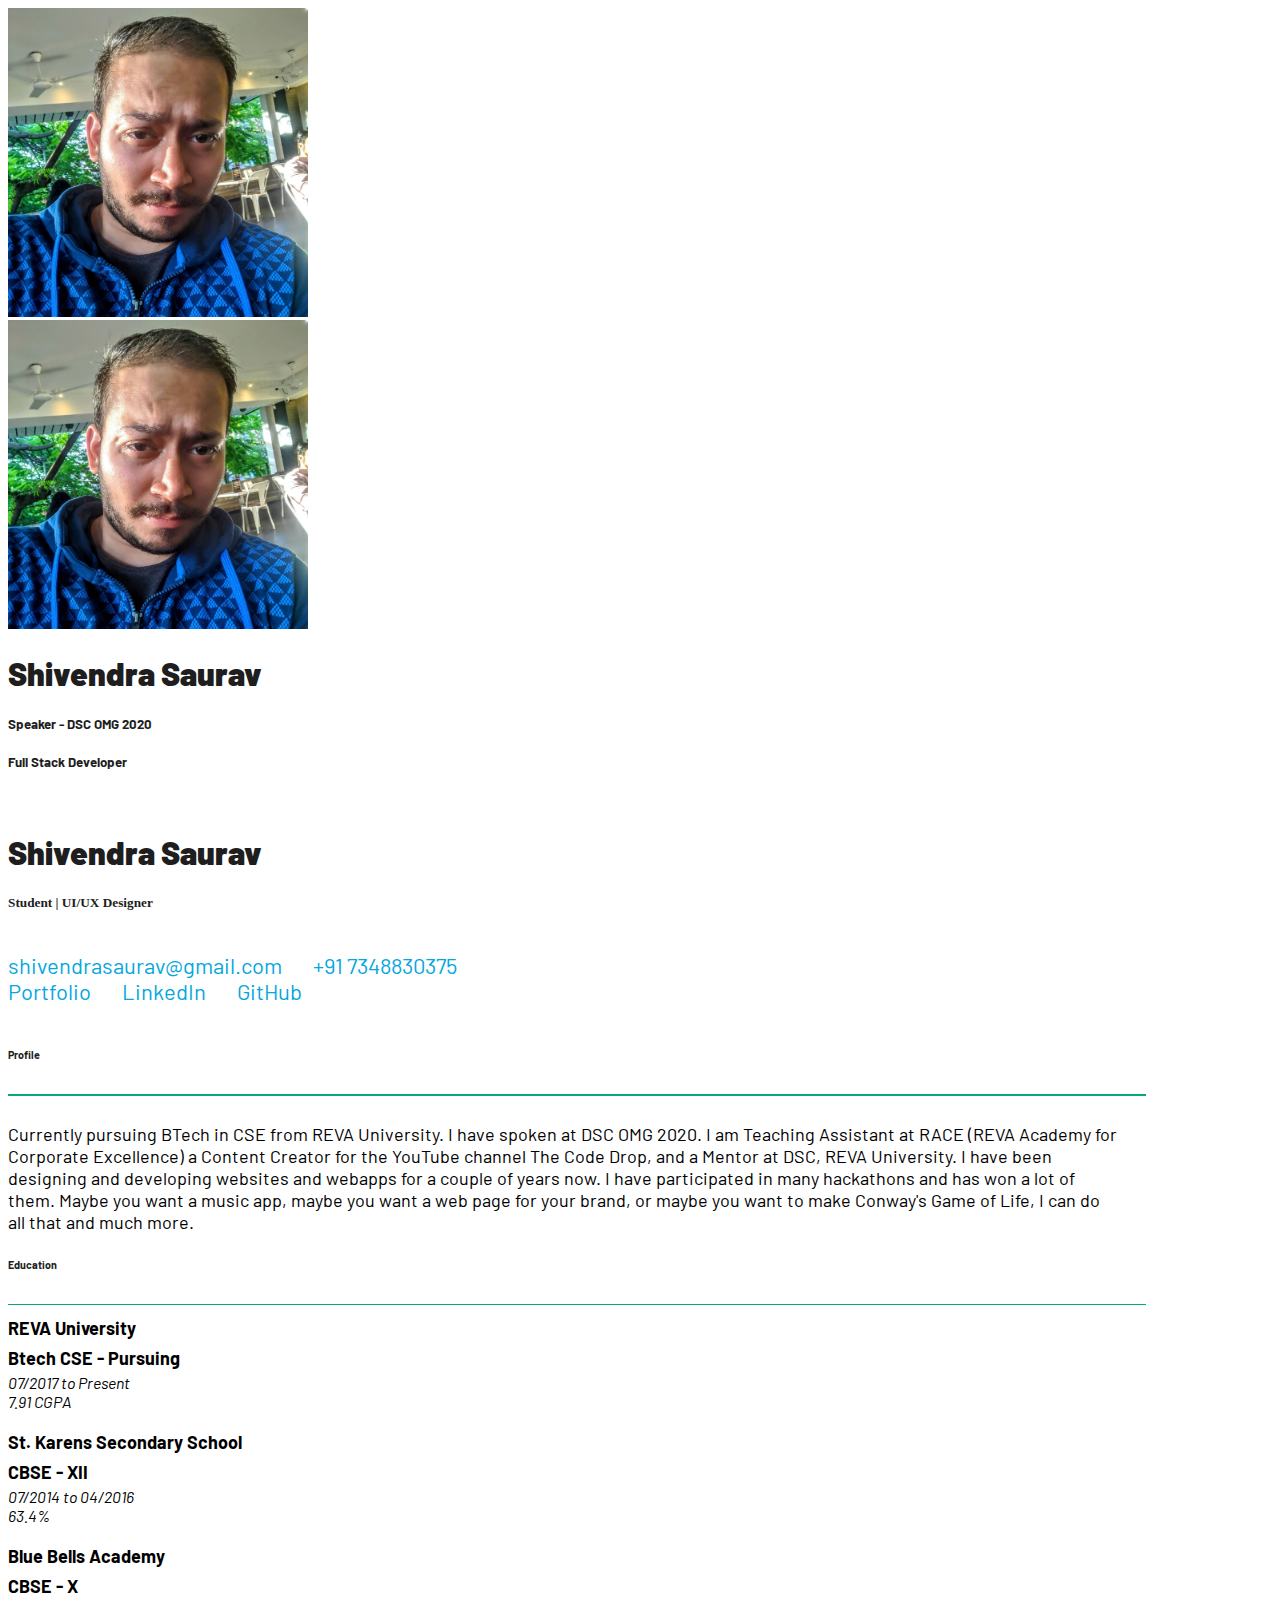
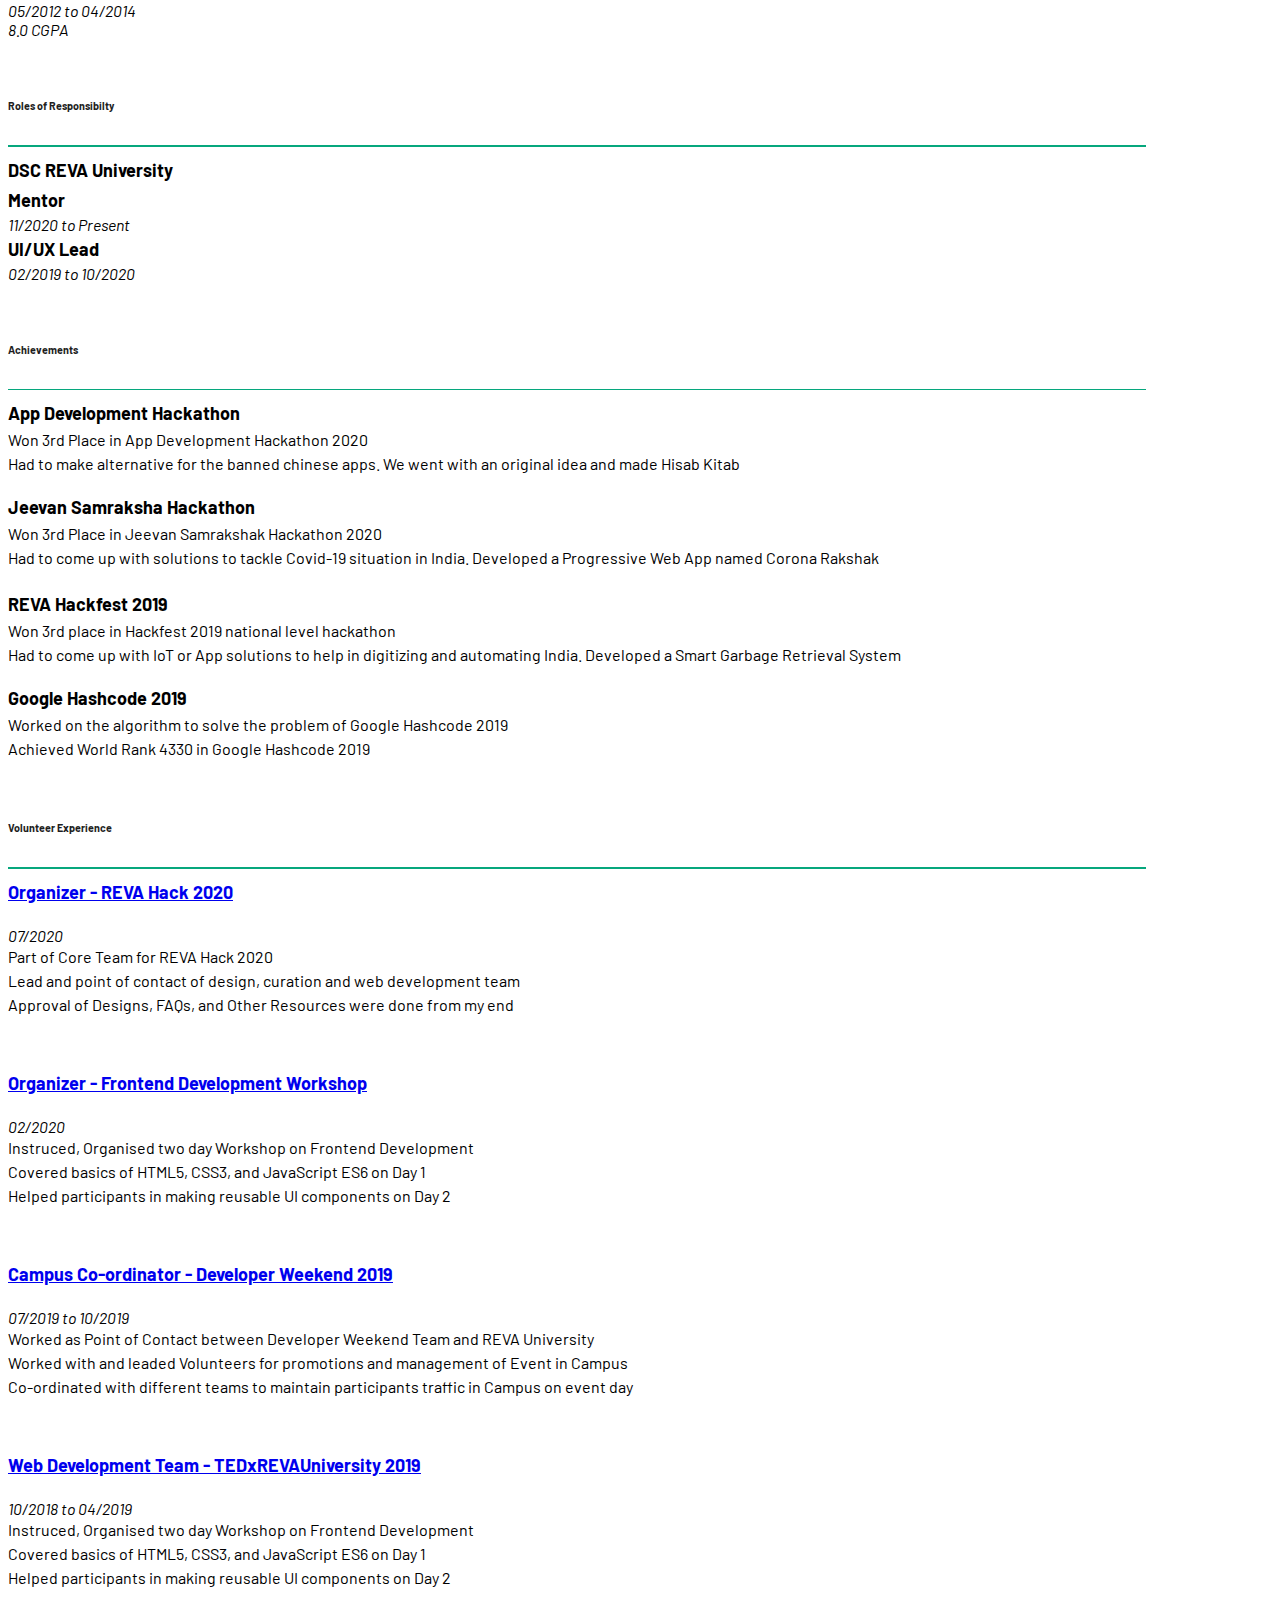
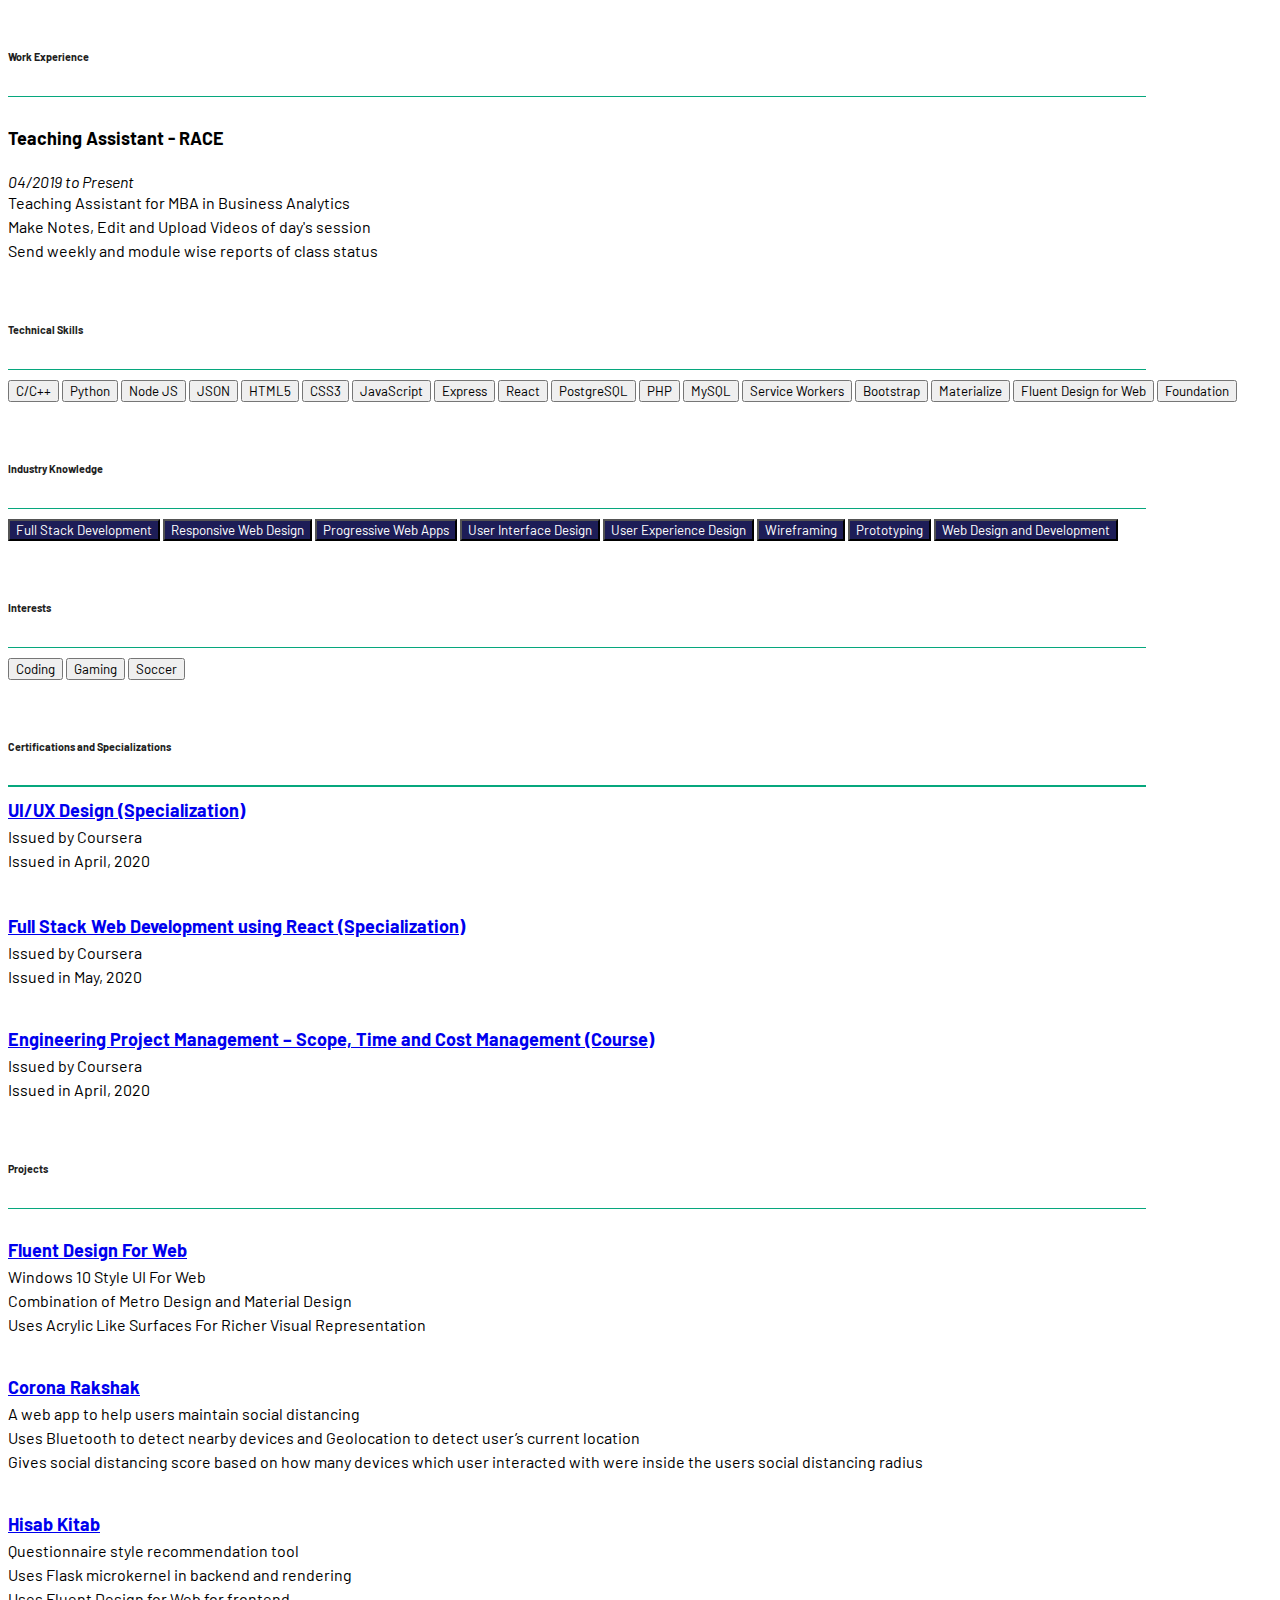
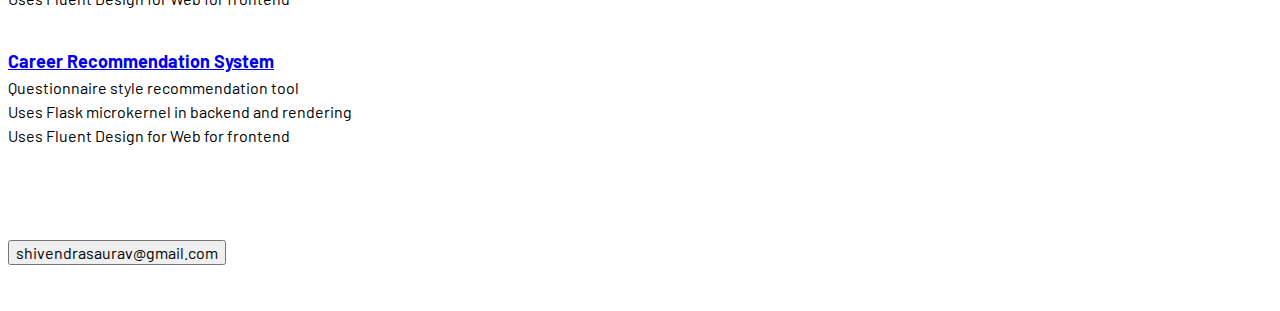
==== commit 6e0c0806: "Updated Resume" ====
--- a/index.html
+++ b/index.html
@@ -24,7 +24,7 @@
         </div>
         <div class="">
             <h1 class="small0"><strong>Shivendra Saurav</strong></h1>
-            <h5 class="small0" style="font-family: 'Barlow';">Speaker at DSC OMG 2020</h5>
+            <h5 class="small0" style="font-family: 'Barlow';">Speaker - DSC OMG 2020</h5>
             <h5 class="small0" style="font-family: 'Barlow';">Full Stack Developer</h5><br>
             <h1 class="large0 medium0 ta_center"><strong>Shivendra Saurav</strong></h1>
             <h5 class="large0 medium0 ta_center">Student | UI/UX Designer</h5><br>
@@ -33,19 +33,16 @@
             </a>&nbsp;&nbsp;&nbsp;&nbsp;&nbsp;&nbsp;&nbsp;&nbsp;
             <a href="tel:+917348830375" style="color: #06a7dd; font-family: 'Barlow';">
                 +91 7348830375
+            </a><br>
+            <a href="https://shivendrasaurav.netlify.app" target="blank" style="color: #06a7dd; font-family: 'Barlow';">
+                Portfolio
             </a>&nbsp;&nbsp;&nbsp;&nbsp;&nbsp;&nbsp;&nbsp;&nbsp;
-            <a href="https://shivendrasaurav.github.io/portfolio" target="blank" style="color: #06a7dd; font-family: 'Barlow';">
-                My Portfolio
-            </a><br>
             <a href="https://www.linkedin.com/in/shivendra-saurav-80a8ba191/" target="blank" style="color: #06a7dd; font-family: 'Barlow';">
                 LinkedIn
             </a>&nbsp;&nbsp;&nbsp;&nbsp;&nbsp;&nbsp;&nbsp;&nbsp;
             <a href="https://github.com/shivendrasaurav" target="blank" style="color: #06a7dd; font-family: 'Barlow';">
                 GitHub
             </a>&nbsp;&nbsp;&nbsp;&nbsp;&nbsp;&nbsp;&nbsp;&nbsp;
-            <a href="https://sourcerer.io/shivendrasaurav" target="blank" style="color: #06a7dd; font-family: 'Barlow';">
-                Sourcerer
-            </a>
         </div>
     </div>
     
@@ -55,9 +52,9 @@
 
     <br>
     <h6>Profile</h6><hr><br>
-    <p style="font-size: 18px;" class="ta_justify">
+    <p style="font-size: 18px; width: 88%;" class="ta_justify">
         Currently pursuing BTech in CSE from REVA University. I have spoken at DSC OMG 2020. I am Teaching Assistant at RACE (REVA Academy for Corporate Excellence) 
-        a Content Creator for the YouTube channel The Code Drop, and a Core Member of DSC, REVA University. I have been designing and developing websites and webapps for a couple of years now. I have 
+        a Content Creator for the YouTube channel The Code Drop, and a Mentor at DSC, REVA University. I have been designing and developing websites and webapps for a couple of years now. I have 
         participated in many hackathons and has won a lot of them. Maybe you want a music app, maybe you want a web page for your brand, 
         or maybe you want to make Conway's Game of Life, I can do all that and much more.            
     </p>
@@ -86,6 +83,19 @@
             <i style="font-weight:400;">
                 05/2012 to 04/2014<br>
                 8.0 CGPA
+            </i>
+        <p></p><br>
+
+        <h6>Roles of Responsibilty</h6><hr>
+        <p>
+            </p><div class="detail_name"><b>DSC REVA University</b></div>
+            <div class="detail_name"><b>Mentor</b></div>
+            <i style="font-weight:400;">
+                11/2020 to Present
+            </i>
+            <div class="detail_name"><b>UI/UX Lead</b></div>
+            <i style="font-weight:400;">
+                02/2019 to 10/2020
             </i>
         <p></p><br>
 
@@ -112,21 +122,23 @@
         <p></p><p></p>
         
         <p>
-            </p><p>
-            </p><div class="detail_name"><b>Hacktoberfest 2019</b></div>
+            </p><div class="detail_name"><b>Google Hashcode 2019</b></div>
+            <div class="details">
+                <span>Worked on the algorithm to solve the problem of Google Hashcode 2019</span>
+                <span>Achieved World Rank 4330 in Google Hashcode 2019</span>
+            </div>
+        <p></p><br>
+
+        <!--
+        <p>
+        </p><p>
+        </p><div class="detail_name"><b>Hacktoberfest 2019</b></div>
             <div class="details">
                 <span>Participated in Hacktoberfest 2019</span>
                 <span>Had to submit and get 5 pull requests approved on GitHub</span>
             </div>
         <p></p>
         <p>
-            </p><div class="detail_name"><b>Google Hashcode 2019</b></div>
-            <div class="details">
-                <span>Worked on the algorithm to solve the problem of Google Hashcode 2019</span>
-                <span>Achieved World Rank 4330 in Google Hashcode 2019</span>
-            </div>
-        <p></p>
-        <p>
             </p><div class="detail_name"><b>Actions on Google</b></div>
             <div class="details">
                 <span>Added Pup Master as Action for Google Assistant</span>
@@ -134,8 +146,9 @@
             </div>
         <p></p><br>
 
-
-        <h6>Volunteer Experience</h6><hr><br>
+        -->
+
+        <h6>Volunteer Experience</h6><hr>
 
             <p>
             </p><div class="detail_name"><b><a href="https://revahack.com" target="blank">Organizer - REVA Hack 2020</a></b></div><br>
@@ -147,17 +160,8 @@
             </div>
         <p></p><br>
         <p>
-            </p>
-
-<p>
-            </p><div class="detail_name"><b><a href="https://tedxrevauniversity.com" target="blank">UI/UX Design and Web Development Lead - TEDxREVAUniversity 2020</a></b></div><br>
-            <i>12/2019 to Present</i><br>
-            <div class="details">
-                <span>Leading the UI/UX Design and Development Team of TEDxREVAUniversity 2020</span>
-                <span>Responsible for final design of TEDxREVAUniversity 2020 Website</span>
-                <span>Development of attractive reusable UI components for the website</span>
-            </div>
-        <p></p><br>
+        </p>
+
         <p>
             </p><div class="detail_name"><b><a href="https://dscreva.github.io/events" target="blank">Organizer - Frontend Development Workshop</a></b></div><br>
             <i>02/2020</i><br>
@@ -201,18 +205,23 @@
 
 
         <h6>Technical Skills</h6><hr><br>
+        <!--
+            <button class="skill primary_blue">Flask</button>
+            <button class="skill primary_blue">Mongo DB</button>
+            <button class="skill primary_blue">JSX</button>
+            <button class="skill ink_blue">Object Oriented Programming</button>
+            <button class="skill ink_blue">Data Structures</button>
+        -->
         <button class="skill primary_blue">C/C++</button>
         <button class="skill primary_blue">Python</button>
-        <button class="skill primary_blue">Flask</button><button class="skill primary_blue">Node JS</button>
+        <button class="skill primary_blue">Node JS</button>
         <button class="skill primary_blue">JSON</button>
         
         <button class="skill primary_blue">HTML5</button>
         <button class="skill primary_blue">CSS3</button>
-        <button class="skill primary_blue">JavaScript ES6</button>
+        <button class="skill primary_blue">JavaScript</button>
         <button class="skill primary_blue">Express</button>
-        <button class="skill primary_blue">JSX</button>
         <button class="skill primary_blue">React</button>
-        <button class="skill primary_blue">Mongo DB</button>
         <button class="skill primary_blue">PostgreSQL</button>
         <button class="skill primary_blue">PHP</button>
         <button class="skill primary_blue">MySQL</button>
@@ -231,8 +240,7 @@
         <button class="skill ink_blue">User Experience Design</button>
         <button class="skill ink_blue">Wireframing</button>
         <button class="skill ink_blue">Prototyping</button>
-        <button class="skill ink_blue">Web Design and Development</button>                    <button class="skill ink_blue">Object Oriented Programming</button>
-        <button class="skill ink_blue">Data Structures</button>
+        <button class="skill ink_blue">Web Design and Development</button>
 
 
         <p></p><br>
@@ -303,14 +311,6 @@
                 <span>Questionnaire style recommendation tool</span>
                 <span>Uses Flask microkernel in backend and rendering</span>
                 <span>Uses Fluent Design for Web for frontend</span>
-            </div><br>
-        <p></p>
-        <p>
-            </p><div class="detail_name"><b><a href="https://shivendrasaurav.github.io/The-Code-Drop-Box/" target="blank">The Code Drop Box</a></b></div>
-            <div class="details">
-                <span>Installable Progressive Web App for the YouTube channel The Code Drop</span>
-                <span>Made Using HTML, CSS, JavaScript</span>
-                <span>Gets update for the latest content from The Code Drop</span>
             </div><br>
         <p></p>
     </div>
